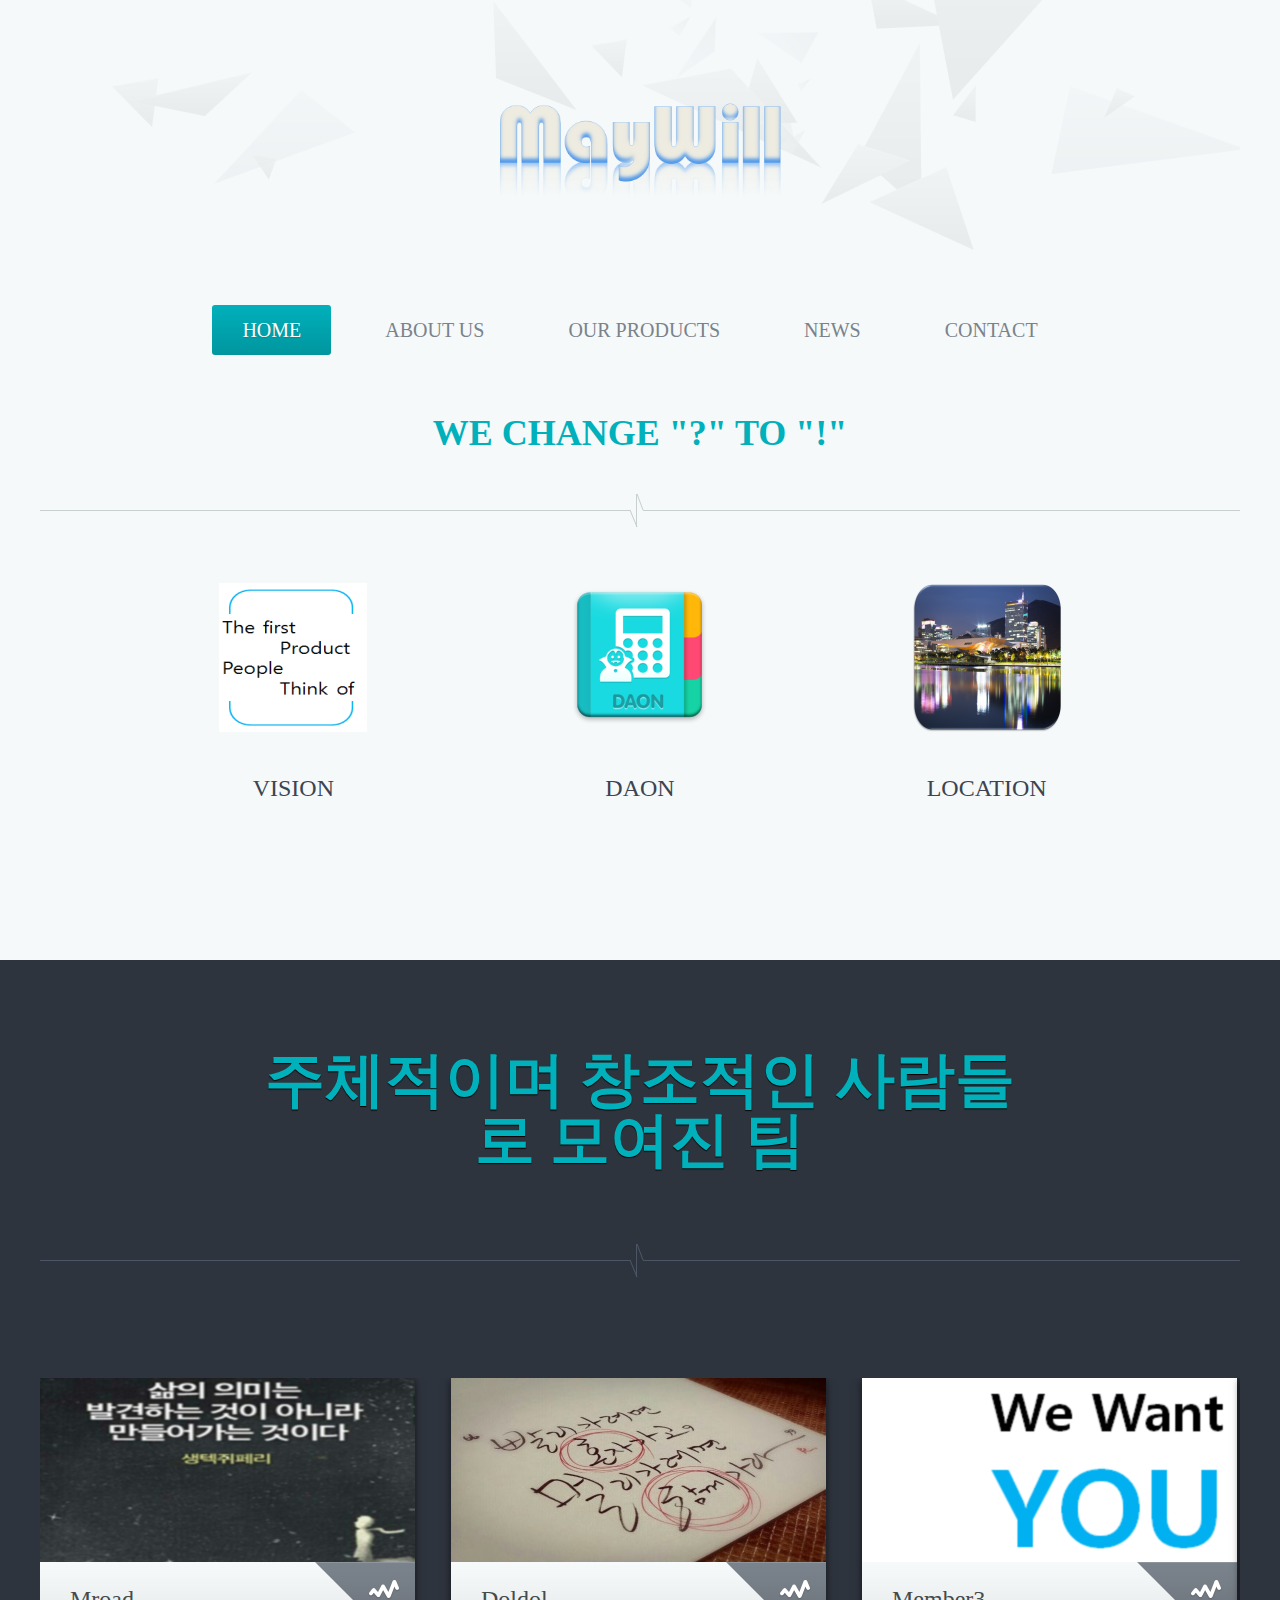
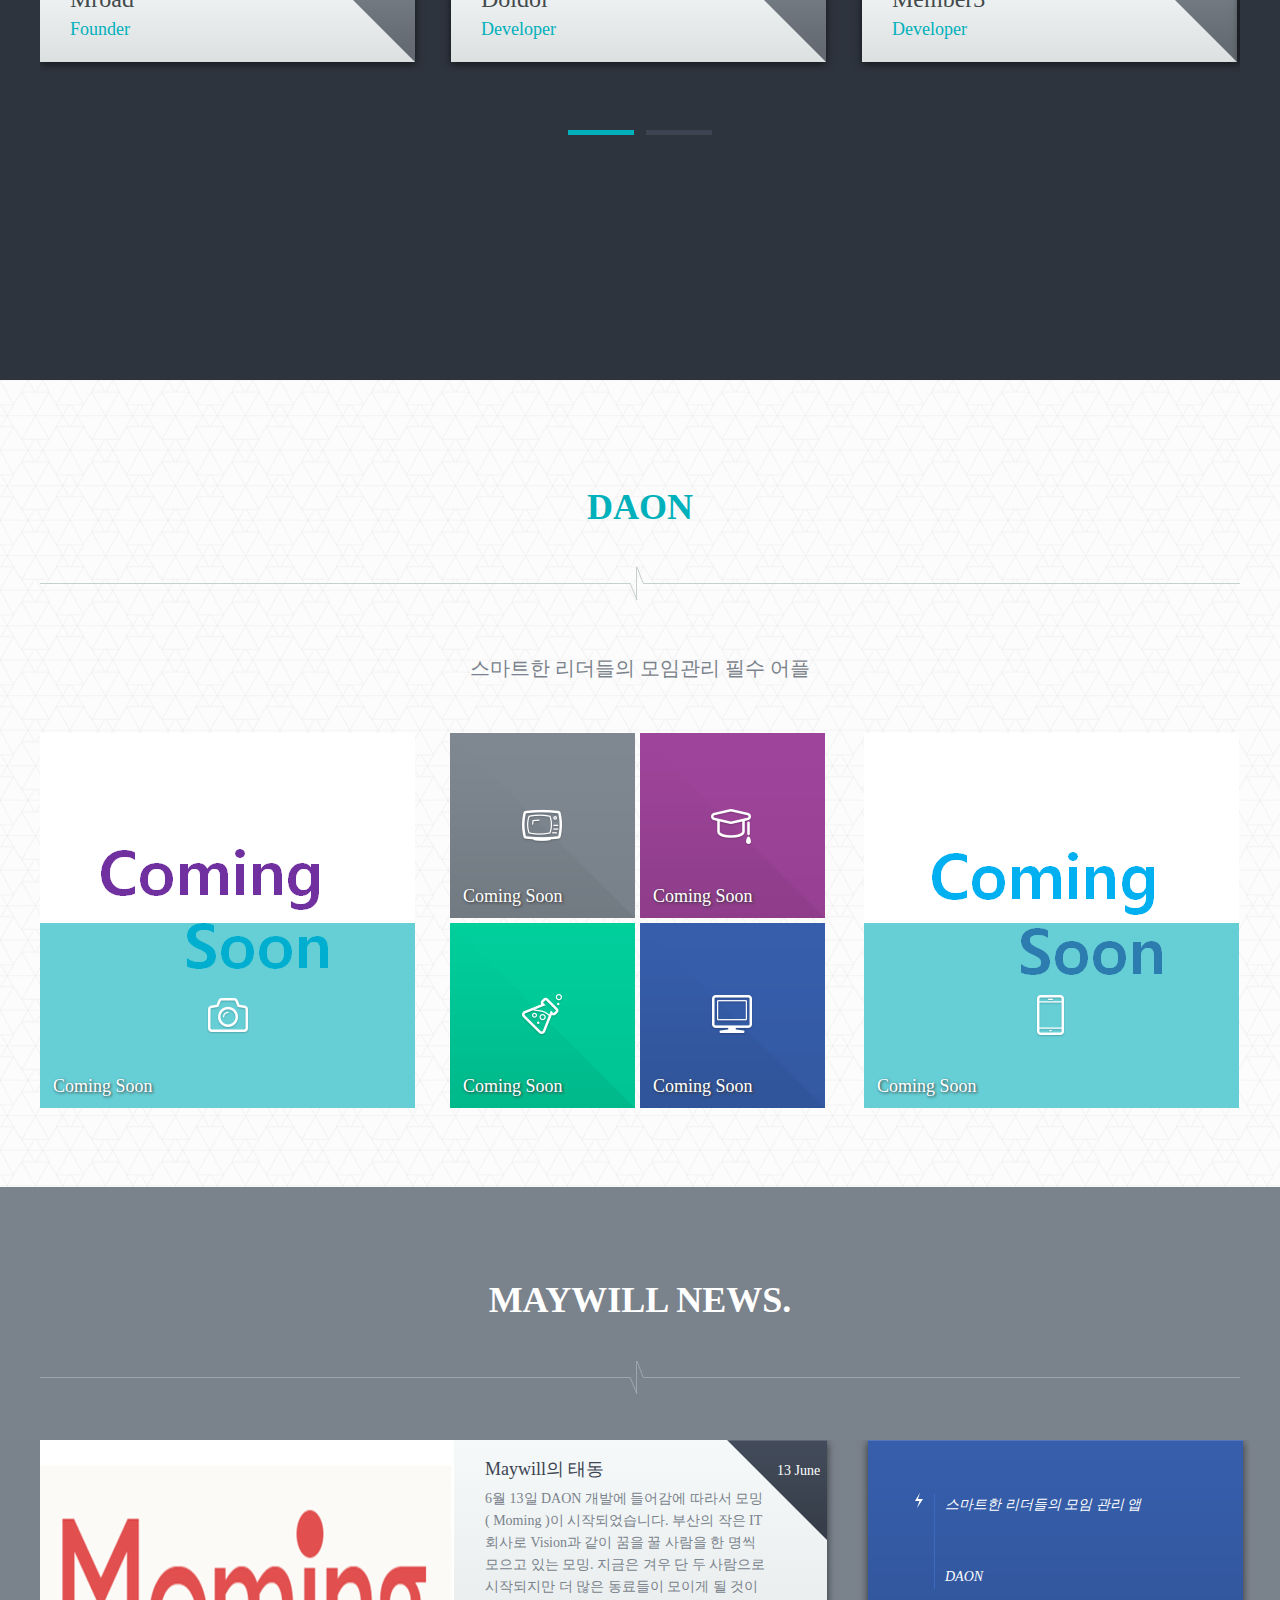
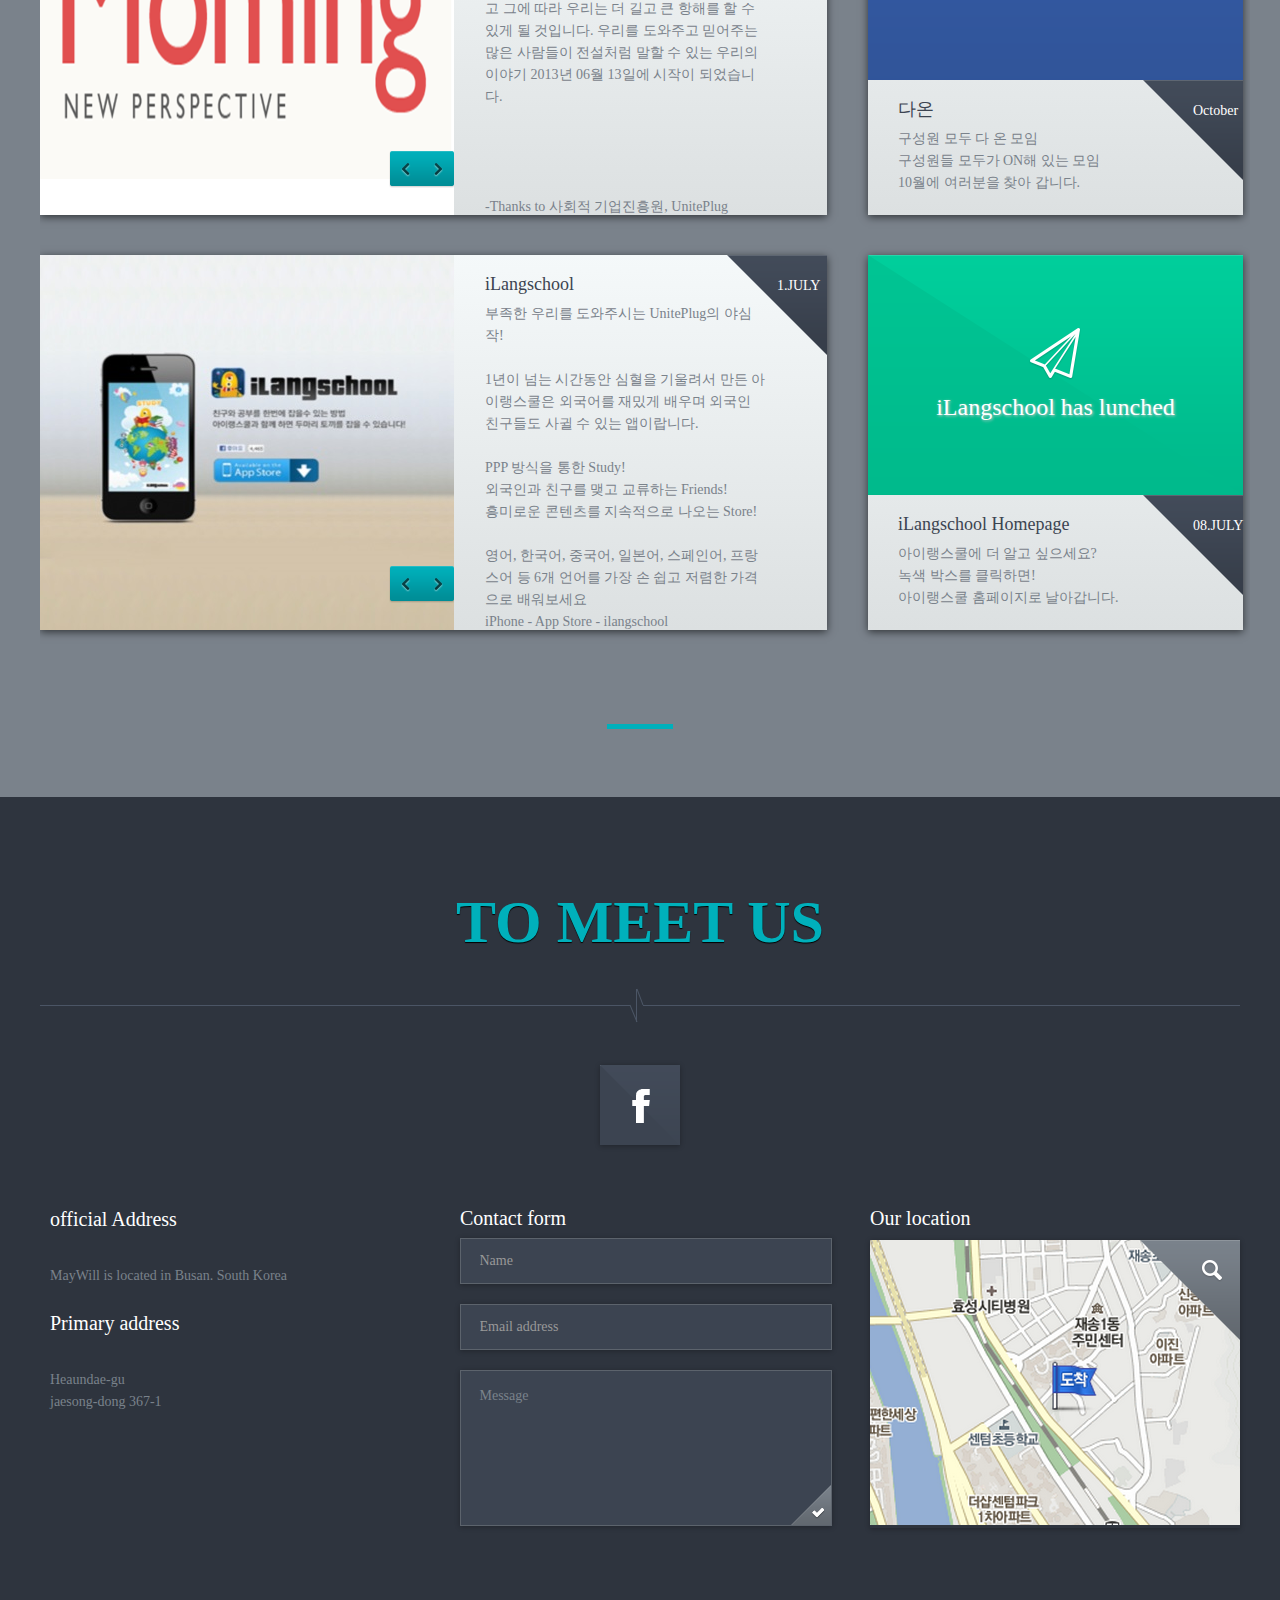
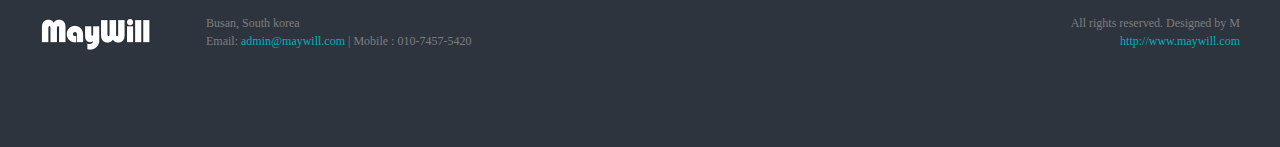
==== WebContent/index.html @ 37bc0345 "update" ====
<!DOCTYPE html>
<!--[if IE 7]>
<html class="ie ie7" lang="EUC-KR">
<![endif]-->
<!--[if IE 8]>
<html class="ie ie8" lang="EUC-KR">
<![endif]-->
<!--[if !(IE 7) | !(IE 8)  ]><!-->
<html lang="EUC-KR">
<!--<![endif]-->
<head>
<META http-equiv="Content-Type" content="text/html; charset=EUC-KR">
<script src="http://www.google.com/jsapi"></script>
<script>
	google.load("webfont", "1");
	google.setOnLoadCallback(function() {
		WebFont.load({
			custom : {
				families : [ "NanumGothic" ],
				urls : [ "http://fontface.kr/NanumGothic/css" ]
			}
		});
	});
</script>
<META http-equiv="Content-Type" content="text/html; charset=UTF-8">
<meta name="viewport" content="width=device-width" />
<title>MayWill</title>
<!--[if lt IE 9]>
<script src="js/html5.js" type="text/javascript"></script>
<![endif]-->
<link
	href='http://fonts.googleapis.com/css?family=Titillium+Web:400,700&amp;subset=latin,latin-ext'
	rel='stylesheet' type='text/css'>
<link
	href='http://fonts.googleapis.com/css?family=Open+Sans:400,700&amp;subset=latin,latin-ext'
	rel='stylesheet' type='text/css'>
<link rel="stylesheet" type="text/css" href="css/bootstrap.min.css">
<link rel="stylesheet" type="text/css"
	href="css/bootstrap.responsive.min.css">
<link rel="stylesheet" type="text/css" href="js/jquery.fancybox.css">
<link rel="stylesheet" type="text/css" href="css/style.css">
<script src="js/jquery-1.9.1.min.js"></script>
<script src="js/jquery.fancybox.pack.js"></script>
<script src="js/jquery.validate.min.js"></script>
<script src="js/bootstrap.min.js"></script>
<script src="js/jquery.masonry.min.js"></script>
<script src="js/main.js"></script>
<script type="text/javascript">
	less = {
		env : "development", // or "production"
		async : true
	// load imports async
	};
</script>

<script>
	(function(i, s, o, g, r, a, m) {
		i['GoogleAnalyticsObject'] = r;
		i[r] = i[r] || function() {
			(i[r].q = i[r].q || []).push(arguments)
		}, i[r].l = 1 * new Date();
		a = s.createElement(o), m = s.getElementsByTagName(o)[0];
		a.async = 1;
		a.src = g;
		m.parentNode.insertBefore(a, m)
	})(window, document, 'script', '//www.google-analytics.com/analytics.js',
			'ga');

	ga('create', 'UA-43947379-1', 'maywill.com');
	ga('send', 'pageview');
</script>

</head>

<body>
	<div id="page" class="container-fluid">
		<header id="about" class="site-header" role="banner"
			style="height: 960px;">
			<div class="logo">
				<a href="#" title="maywill" rel="home"><img width="380"
					height="142" src="css/images/maywill/logo1.png"
					class="attachment-logo" alt="logo.png" /></a>
			</div>
			<div id="site-navigation" role="navigation">
				<ul class="nav-menu">
					<li><a href="#about">Home</a></li>
					<li><a href="#team">About Us</a></li>
					<li><a href="#references">Our Products</a></li>
					<li><a href="#blog">News</a></li>
					<li><a href="#contact">Contact</a></li>
				</ul>
			</div>
			<!-- #site-navigation -->
			<div class="dropdown-menu-wrapper">
				<select class="dropdown-menu-mobile">
				</select>
			</div>
			<h1>We change "?" to "!"</h1>
			<div class="separator"></div>
			<div class="row-fluid">
				<div class="span4">
					<div class="solutions-icon"></div>
					<h2>Vision</h2>
				</div>
				<div class="span4">
					<div class="competitiveness-icon"></div>
					<h2>DAON</h2>
				</div>
				<div class="span4">
					<div class="confidence-icon"></div>
					<h2>location</h2>
				</div>
			</div>
		</header>
		<!-- #masthead -->
		<div id="main">
			<p>
			<div class="team-wrapper" id="team" style="height: 960px;">
				<div class="team">
					<h2>��ü���̸� â������ ������ ���� ��</h2>
					<div class="separator-gray"></div>
					<p></p>
					<div class="slider-wrapper">
						<div class="posts-container">
							<a class="member" href="#lightbox">
								<div class="hover-icon"></div> <img width="375" height="185"
								src="css/images/maywill/gilpic.png"
								class="attachment-member wp-post-image" alt="male3.jpg" />
								<div class="member-meta">
									<h2>Mroad</h2>
									<span class="job">Founder</span><span class="corner"></span>
								</div>
							</a> <a class="member" href="#lightbox">
								<div class="hover-icon"></div> <img width="375" height="185"
								src="css/images/maywill/hakpic.jpg"
								class="attachment-member wp-post-image" alt="female1.jpg" />
								<div class="member-meta">
									<h2>Doldol</h2>
									<span class="job">Developer</span><span class="corner"></span>
								</div>
							</a> <a class="member last" href="#lightbox">
								<div class="hover-icon"></div> <img width="375" height="185"
								src="css/images/maywill/profile.png"
								class="attachment-member wp-post-image" alt="male2.jpg" />
								<div class="member-meta">
									<h2>Member3</h2>
									<span class="job">Developer</span><span class="corner"></span>
								</div>
							</a> <a class="member " href="#lightbox">
								<div class="hover-icon"></div> <img width="375" height="185"
								src="css/images/maywill/profile.png"
								class="attachment-member wp-post-image" alt="male1.jpg" />
								<div class="member-meta">
									<h2>Member 4</h2>
									<span class="job">Designer</span><span class="corner"></span>
								</div>
							</a> <a class="member " href="#lightbox">
								<div class="hover-icon"></div> <img width="375" height="185"
								src="css/images/maywill/profile.png"
								class="attachment-member wp-post-image" alt="female2.jpg" />
								<div class="member-meta">
									<h2>Member 5</h2>
									<span class="job">Creater</span><span class="corner"></span>
								</div>
							</a> <a class="member last" href="#lightbox">
								<div class="hover-icon"></div> <img width="375" height="185"
								src="css/images/maywill/profile.png"
								class="attachment-member wp-post-image" alt="male4.jpg" />
								<div class="member-meta">
									<h2>Member 4</h2>
									<span class="job">Adviser</span><span class="corner"></span>
								</div>
							</a>
						</div>
					</div>
					<a href="javascript:void(0)" class="load-more">Load more</a>
					<div class="slider-navigation"></div>
				</div>
			</div>
			<div class="references-wrapper" id="references">
				<div class="references">
					<h2>DAON</h2>
					<div class="separator-pattern"></div>
					<p>����Ʈ�� �������� ���Ӱ��� �ʼ� ����</p>
					<div class="categories">
						<div class="category-container category-1" data-id="8"
							data-slug="photography">
							<img width="375" height="375" src="css/images/maywill/coming.png"
								class="attachment-story" alt="photography.jpg" />
							<div class="category-meta">
								<span class="name">Coming Soon</span><span class="category-icon"><img
									width="50" height="50"
									src="css/images/content/photography-icon.png"
									class="attachment-icon" alt="photography-icon.png" /></span>
							</div>
						</div>
						<div class="group">
							<div class="category-container category-2" data-id="7"
								data-slug="motion-graphics">
								<div class="category-meta">
									<span class="name">Coming Soon</span><span
										class="category-icon"><img width="50" height="50"
										src="css/images/content/motion-graphics-icon.png"
										class="attachment-icon" alt="motion-graphics-icon.png" /></span>
								</div>
							</div>
							<div class="category-container category-3" data-id="6"
								data-slug="consulting">
								<div class="category-meta">
									<span class="name">Coming Soon</span><span
										class="category-icon"><img width="50" height="50"
										src="css/images/content/consulting-icon.png"
										class="attachment-icon" alt="consulting-icon.png" /></span>
								</div>
							</div>
							<div class="category-container category-4" data-id="5"
								data-slug="it-technologies">
								<div class="category-meta">
									<span class="name">Coming Soon</span><span
										class="category-icon"><img width="50" height="50"
										src="css/images/content/technologies-icon.png"
										class="attachment-icon" alt="technologies-icon.png" /></span>
								</div>
							</div>
							<div class="category-container category-5" data-id="4"
								data-slug="webdesign">
								<div class="category-meta">
									<span class="name">Coming Soon</span><span
										class="category-icon"><img width="50" height="50"
										src="css/images/content/webdesign-icon.png"
										class="attachment-icon" alt="webdesign-icon.png" /></span>
								</div>
							</div>
						</div>
						<div class="category-container category-6" data-id="3"
							data-slug="mobile-interface">
							<img width="375" height="375"
								src="css/images/maywill/coming2.png" class="attachment-story"
								alt="mobile-interface.jpg" />
							<div class="category-meta">
								<span class="name">Coming Soon</span><span class="category-icon"><img
									width="50" height="50" src="css/images/content/mobile-icon.png"
									class="attachment-icon" alt="mobile-icon.png" /></span>
							</div>
						</div>
						<div class="cleaner"></div>
					</div>
					<div class="single-category" data-slug="photography">
						<div class="slider-wrapper">
							<div class="posts-container" style="left: 0px;">
								<a class="category-post" data-rel="cat" href="#lightbox"
									data-slug="detail view"> <img width="375" height="375"
									src="css/images/maywill/coming.png"
									class="attachment-story wp-post-image" alt="ref4.jpg">
									<div class="category-meta">
										<span class="name">data</span> <span class="category-icon"><img
											width="50" height="50"
											src="css/images/content/photography-icon.png"
											class="attachment-icon" alt="photography-icon.png"></span>
									</div>
								</a> <a class="category-post" data-rel="cat" href="#lightbox"
									data-slug="detail view2"> <img width="375" height="375"
									src="css/images/maywill/coming2.png"
									class="attachment-story wp-post-image" alt="ref3.jpg">
									<div class="category-meta">
										<span class="name">data2</span> <span class="category-icon"><img
											width="50" height="50"
											src="css/images/content/photography-icon.png"
											class="attachment-icon" alt="photography-icon.png"></span>
									</div>
								</a> <a class="category-post last" data-rel="cat" href="#lightbox"
									data-slug="detail view3"> <img width="375" height="375"
									src="css/images/maywill/coming.png"
									class="attachment-story wp-post-image" alt="ref2.png">
									<div class="category-meta">
										<span class="name">data3</span> <span class="category-icon"><img
											width="50" height="50"
											src="css/images/content/photography-icon.png"
											class="attachment-icon" alt="photography-icon.png"></span>
									</div>
								</a> <a class="category-post" data-rel="cat" href="#lightbox"
									data-slug="detail view4"> <img width="375" height="375"
									src="css/images/maywill/coming2.png"
									class="attachment-story wp-post-image" alt="ref1.jpg">
									<div class="category-meta">
										<span class="name">data4</span> <span class="category-icon"><img
											width="50" height="50"
											src="css/images/content/photography-icon.png"
											class="attachment-icon" alt="photography-icon.png"></span>
									</div>
								</a>
							</div>
						</div>
						<div class="cleaner"></div>
					</div>
					<a href="javascript:void(0)" class="load-more">Load more</a>
					<div class="slider-navigation"></div>
				</div>
			</div>
			<div class="blog-wrapper" id="blog">
				<div class="blog">
					<h2>maywill NEWS.</h2>
					<div class="separator-blog"></div>
					<div class="blog-posts-wrapper">
						<div class="blog-posts-container">
							<div class="blog-post gallery" data-slug="gallery">
								<div class="gallery-wrapper">
									<div class="gallery-navigation">
										<a href="javascript:void(0);" class="arrow left"></a><a
											href="javascript:void(0);" class="arrow right"></a>
									</div>
									<div class="gallery-content">
										<div class="image"
											style="background: url(css/images/maywill/moming.png) 0 0 no-repeat"></div>
										<div class="image"
											style="background: url(css/images/maywill/ksepa.png) 0 0 no-repeat"></div>
										<!--    <div class="image" style="background: url(css/images/content/gallery3-415x375.jpg) 0 0 no-repeat"></div>
                                        <div class="image" style="background: url(css/images/content/gallery4-415x375.jpg) 0 0 no-repeat"></div>
                                        <div class="image" style="background: url(css/images/content/gallery3-415x375.jpg) 0 0 no-repeat"></div>
                                        <div class="image" style="background: url(css/images/content/gallery4-415x375.jpg) 0 0 no-repeat"></div>
                                        <div class="image" style="background: url(css/images/content/gallery5-415x375.jpg) 0 0 no-repeat"></div>
                                        <div class="image" style="background: url(css/images/content/gallery6-415x375.jpg) 0 0 no-repeat"></div> -->
									</div>
								</div>
								<div class="blog-post-content">
									<h2>
										<a href="#lightbox" class="blog-post-link" data-rel="blog"
											data-slug="gallery">Maywill�� �µ�</a>
									</h2>
									<p>
										6�� 13�� DAON ���߿� ���� ���� ���( Moming )�� ���۵Ǿ����ϴ�. �λ��� ���� ITȸ���
										Vision�� ���� ���� �� ����� �� ���� ������ �ִ� ���. ������ �ܿ� �� �� ������� ���۵����� �� ����
										������� ���̰� �� ���̰� �׿� ���� �츮�� �� ��� ū ���ظ� �� �� �ְ� �� ���Դϴ�. �츮�� �����ְ�
										�Ͼ��ִ� ���� ������� ����ó�� ���� �� �ִ� �츮�� �̾߱� 2013�� 06�� 13�Ͽ� ������ �Ǿ����ϴ�. <br>
										<br>
										<br>
										<br>
										<br>-Thanks to ��ȸ�� ��������, UnitePlug
									</p>
									<div class="date">13 June</div>
								</div>
							</div>
							<div class="blog-post quote" data-slug="seattle-central-library">
								<div class="quote">
									<span>����Ʈ�� �������� ���� ���� �� <br>
									<br>
									<br>DAON

									</span>
								</div>
								<div class="blog-post-content">
									<h2>
										<a href="#lightbox" class=" blog-post-link" data-rel="blog"
											data-slug="seattle-central-library">�ٿ�</a>
									</h2>
									<p>
										������ ��� �� �� ���� <br> �������� ��ΰ� ON�� �ִ� ���� <br> 10���� ��������
										ã�� ���ϴ�.
									</p>
									<div class="date">October</div>
								</div>
							</div>
							<div class="blog-post gallery" data-slug="akiko">
								<div class="gallery-wrapper">
									<div class="gallery-navigation">
										<a href="javascript:void(0);" class="arrow left"></a><a
											href="javascript:void(0);" class="arrow right"></a>
									</div>
									<div class="gallery-content">
										<div class="image"
											style="background: url(css/images/maywill/ilang1.jpg) 0 0 no-repeat"></div>
										<div class="image"
											style="background: url(css/images/maywill/ilang2.jpg) 0 0 no-repeat"></div>
										<!--   <div class="image" style="background: url(css/images/content/gallery3-415x375.jpg) 0 0 no-repeat"></div>
                                        <div class="image" style="background: url(css/images/content/gallery4-415x375.jpg) 0 0 no-repeat"></div> -->
									</div>
								</div>
								<div class="blog-post-content">
									<h2>
										<a href="#lightbox1" class=" blog-post-link" data-rel="blog"
											data-slug="akiko">iLangschool</a>
									</h2>
									<p>
										������ �츮�� �����ֽô� UnitePlug�� �߽���!<br>
										<br> 1���� �Ѵ� �ð����� ������ ������ ���� ���̷������� �ܱ�� ��հ� ���� �ܱ��� ģ���鵵
										��� �� �ִ� ���̶��ϴ�. <br>
										<br> PPP ����� ���� Study!<br> �ܱ��ΰ� ģ���� �ΰ� �����ϴ� Friends!
										<br> ��̷ο� �������� ���������� ������ Store! <br>
										<br> ����, �ѱ���, �߱���, �Ϻ���, �����ξ�, �������� �� 6�� �� ���� �� ���� ������
										�������� ���������<br> iPhone - App Store - ilangschool
									</p>
									<div class="date">1.JULY</div>
								</div>
							</div>
							<div class="blog-post link"
								data-slug="absolutely-free-images-bank">
								<a class="link" href="http://ilangschool.com" target="_blank">iLangschool
									has lunched</a>
								<div class="blog-post-content">
									<h2>
										<a href="#lightbox1" class=" blog-post-link" data-rel="blog"
											data-slug="absolutely-free-images-bank">iLangschool
											Homepage</a>
									</h2>
									<p>
										���̷����� �� �˰� ��������? <br> ��� �ڽ��� Ŭ���ϸ�!<br> ���̷����� Ȩ��������
										���ư��ϴ�.
									</p>
									<div class="date">08.JULY</div>
								</div>
							</div>
							<!--          <div class="blog-post audio" data-slug="pseudart-delirium">
                                <div class="blog-post-content">
                                    <h2><a href="#lightbox" class=" blog-post-link"  data-rel="blog" data-slug="pseudart-delirium">test test</a></h2>
                                    <p>BLOG+NEWS BLOG+NEWS BLOG+NEWS BLOG+NEWS BLOG+NEWS BLOG+NEWS BLOG+NEWS BLOG+NEWS BLOG+NEWS BLOG+NEWS BLOG+NEWS BLOG+NEWS BLOG+NEWS BLOG+NEWS BLOG+NEWS BLOG+NEWS BLOG+NEWS BLOG+NEWS BLOG+NEWS BLOG+NEWS BLOG+NEWS BLOG+NEWS BLOG+NEWS BLOG+NEWS BLOG+NEWS BLOG+NEWS BLOG+NEWS BLOG+NEWS BLOG+NEWS BLOG+NEWS [...]</p>
                                    <div class="date">11.Mar</div>
                                    <div class="soundcloud">
                                        <iframe src="https://w.soundcloud.com/player/?url=http%3A%2F%2Fapi.soundcloud.com%2Ftracks%2F8481339&amp;color=53adb3&amp;auto_play=false&amp;show_artwork=false"></iframe>
                                    </div>
                                </div>
                            </div>
                            <div class="blog-post video" data-slug="the-real-thing">
                                <div class="video">
                                    <iframe src="http://player.vimeo.com/video/54510052?title=0&amp;byline=0&amp;portrait=0&amp;color=ffffff" ></iframe>
                                </div>
                                <div class="blog-post-content">
                                    <h2><a href="#lightbox" class=" blog-post-link" data-rel="blog" data-slug="the-real-thing">The real thing</a></h2>
                                    <p>BLOG+NEWS BLOG+NEWS BLOG+NEWS BLOG+NEWS BLOG+NEWS BLOG+NEWS BLOG+NEWS BLOG+NEWS </p>
                                    <div class="date">11.JULY</div>
                                </div>
                            </div>
                            <div class="blog-post standard" data-slug="lorem-ipsum">
                                <div class="thumb"><img width="375" height="240" src="css/images/content/(16)-375x240.jpg" class="attachment-blog-thumb wp-post-image" alt="(16).jpg" /></div>
                                <div class="blog-post-content">
                                    <h2><a href="#lightbox" class=" blog-post-link" data-rel="blog" data-slug="lorem-ipsum">Lorem ipsum</a></h2>
                                    <p>BLOG+NEWS BLOG+NEWS BLOG+NEWS BLOG+NEWS BLOG+NEWS BLOG+NEWS BLOG+NEWS BLOG+NEWS </p>
                                    <div class="date">11.JULY</div>
                                </div>
                            </div>
                            <div class="blog-post standard" data-slug="ai-media-intelligent-path">
                                <div class="thumb"><img width="375" height="240" src="css/images/content/(12)-375x240.jpg" class="attachment-blog-thumb wp-post-image" alt="(12).jpg" /></div>
                                <div class="blog-post-content">
                                    <h2><a href="#lightbox" class=" blog-post-link" data-rel="blog"  data-slug="ai-media-intelligent-path">AI Media ??Intelligent Path</a></h2>
                                    <p>Lorem ipsum dolor sit amet, consectetur adipiscing elit. Quisque sit amet libero ipsum, ac congue est. Quisque consequat</p>
                                    <div class="date">11.Mar</div>
                                </div>
                            </div>
							-->
							<div class="cleaner"></div>
						</div>
					</div>
					<a href="javascript:void(0)" class="load-more">Load more</a>
					<div class="slider-navigation"></div>
				</div>
			</div>

		</div>
		<!-- #main -->
		<div class="footer-wrapper" id="contact">
			<footer id="colophon" role="contentinfo">
				<h2>to meet us</h2>
				<div class="separator-footer"></div>
				<div class="social-icons">
					<a href="http://facebook.com/mwcompany" target="_blank"
						class="facebook"><span></span></a>
					<!--<a href="http://twitter.com/ilangschool" target="_blank" class="twitter"><span></span></a>
					<a href="http://plus.google.com/address" target="_blank" class="google"><span></span></a> 
					<a href="http://www.vimeo.com/address#" target="_blank" class="vimeo"><span></span></a> -->
				</div>
				<div class="row">
					<div class="footer-text span4">
						<h3>official Address</h3>
						MayWill is located in Busan. South Korea
						<h3>Primary address</h3>
						Heaundae-gu<br /> jaesong-dong 367-1<br /> <br />

					</div>
					<div class="contact-form span4">
						<h3>Contact form</h3>
						<form action="#########" class="contact-validate" method="post">
							<input type="text" class="required" name="contact_name"
								placeholder="Name" /> <input type="text" class="required email"
								name="contact_mail" placeholder="Email address" />
							<textarea name="contact_message" class="required">Message</textarea>
							<input type="submit" value="" />
						</form>
					</div>
					<div class="map-wrapper span4">
						<h3>Our location</h3>
						<div class="map">
							<iframe src="css/images/maywill/map.png"></iframe>
							<div class="map-icon"></div>
						</div>
					</div>
				</div>
				<div class="left">
					<img width="146" height="56"
						src="css/images/maywill/logo1_small.png"
						class="attachment-logo-footer" alt="logo-small.png" />
					<div class="info">
						Busan, South korea<br /> Email: <a href="mailto:"
							moonsaegil@maywill.com>admin@maywill.com</a> | Mobile :
						010-7457-5420
					</div>
				</div>
				<div class="site-info">
					All rights reserved. Designed by M</a><br /> <a
						href="http://www.maywill.com">http://www.maywill.com</a>
				</div>
				<!-- .site-info -->
				<div class="cleaner"></div>
			</footer>
			<!-- #colophon -->
		</div>
		<div class="single-content" id="lightbox">
			<div class="lightbox">
				<div class="thumb">
					<img width="880" height="600" src="css/images/maywill/content.png"
						class="attachment-lightbox" alt="(16).jpg">
				</div>
				<div class="thumb mobile">
					<img width="280" height="330"
						src="css/images/content/(16)-280x330.html"
						class="attachment-mobile-lightbox" alt="(16).jpg">
				</div>
				<div class="content-wrapper">
					<div class="content">
						<h2>MayWill</h2>
						<p>
							���񿡰� �ñ��� ��, �ٶ�� ��, �����ϰ� ���� �� �� �����̵� �˷��ּ��� <br> ����� �����а� ��ȭ��
							���� ���� �ο��� ����� �ͽ��ϴ�.
						</p>
					</div>
					<a
						href="mailto:########.com?subject=Lorem%20ipsum&amp;body=Check%20this%20out%20http://######.com"
						class="mail-icon mobile"></a>
					<div class="social">
						<a
							href="mailto:moonsaegil@maywill.com?subject=Lorem%20ipsum&amp;body=Check%20this%20out%http://######.com"
							target="_blank" class="mail-icon"></a>
						<ul class="social-icons">
							<li class="facebook"><a class="social-icon facebook"
								href="http://www.facebook.com/mwcompany"></a></li>
							<!--  <li class="twitter"> <a class="social-icon twitter" href="http://twitter.com/maywill" target="_blank"></a> </li>
                            <li class="google"> <a class="social-icon google" href="https://plus.google.com/share?url=http://######.com&amp;title=Lorem%20ipsum&amp;annotation=" target="_blank"></a> </li> -->
						</ul>
					</div>
					<div class="cleaner"></div>
				</div>
			</div>
			<div class="single-content" id="lightbox1">
				<div class="lightbox">
					<div class="thumb">
						<img width="880" height="600" src="css/images/maywill/ilang3.png"
							class="attachment-lightbox" alt="(16).jpg">
					</div>
					<div class="thumb mobile">
						<img width="280" height="330"
							src="css/images/content/(16)-280x330.html"
							class="attachment-mobile-lightbox" alt="(16).jpg">
					</div>
					<div class="content-wrapper">
						<div class="content">
							<h2>iLangschool</h2>
							<p>���̷� ������ ���ؼ� �� ū ����, �� ���� ģ������ �������� �����ðھ��?</p>
						</div>
						<a
							href="mailto:########.com?subject=Lorem%20ipsum&amp;body=Check%20this%20out%20http://######.com"
							class="mail-icon mobile"></a>
						<div class="social">
							<a
								href="mailto:info@example.com?subject=Lorem%20ipsum&amp;body=Check%20this%20out%http://######.com"
								target="_blank" class="mail-icon"></a>
							<ul class="social-icons">
								<li class="facebook"><a class="social-icon facebook"
									href="http://www.facebook.com/ilangschool"></a></li>
								<li class="twitter"><a class="social-icon twitter"
									href="http://twitter.com/ilangschool" target="_blank"></a></li>
								<!--  <li class="google"> <a class="social-icon google" href="https://plus.google.com/share?url=http://######.com&amp;title=Lorem%20ipsum&amp;annotation=" target="_blank"></a> </li> -->
							</ul>
						</div>
						<div class="cleaner"></div>
					</div>
				</div>
			</div>
		</div>
		<!-- #page -->
</body>
</html>
---- WebContent/css/style.css ----
/* HTML5 display-role reset for older browsers */
.box_shadow {
  -webkit-box-shadow: 0px 2px 8px 0px rgba(0, 0, 0, 0.6);
  box-shadow: 0px 2px 8px 0px rgba(0, 0, 0, 0.6);
}
::-webkit-input-placeholder {
  /* WebKit browsers */

  color: #7a828b;
}
:-moz-placeholder {
  /* Mozilla Firefox 4 to 18 */

  color: #7a828b;
}
::-moz-placeholder {
  /* Mozilla Firefox 19+ */

  color: #7a828b;
}
:-ms-input-placeholder {
  /* Internet Explorer 10+ */

  color: #7a828b;
}
html,
body,
div,
span,
applet,
object,
iframe,
h1,
h2,
h3,
h4,
h5,
h6,
p,
blockquote,
pre,
a,
abbr,
acronym,
address,
big,
cite,
code,
del,
dfn,
em,
img,
ins,
kbd,
q,
s,
samp,
small,
strike,
strong,
sub,
sup,
tt,
var,
b,
u,
i,
center,
dl,
dt,
dd,
ol,
ul,
li,
fieldset,
form,
label,
legend,
table,
caption,
tbody,
tfoot,
thead,
tr,
th,
td,
article,
aside,
canvas,
details,
embed,
figure,
figcaption,
footer,
header,
hgroup,
menu,
nav,
output,
ruby,
section,
summary,
time,
mark,
audio,
video {
  margin: 0;
  padding: 0;
  border: 0;
  font-size: 100%;
  font: inherit;
  vertical-align: baseline;
}
/* HTML5 display-role reset for older browsers */
article,
aside,
details,
figcaption,
figure,
footer,
header,
hgroup,
menu,
nav,
section {
  display: block;
}
body {
  line-height: 1;
}
ol,
ul {
  list-style: none;
}
blockquote,
q {
  quotes: none;
}
blockquote:before,
blockquote:after,
q:before,
q:after {
  content: '';
  content: none;
}
table {
  border-collapse: collapse;
  border-spacing: 0;
}
body {
  font-family:'NanumGothic';
  background: #f5f9fa;
}
a {
  color: #00b0bb;
  text-decoration: none;
}
a:hover {
  text-decoration: underline;
  color: #00b0bb;
}
.cleaner {
  clear: both;
}
img {
  max-width: none;
}
.separator {
  width: 100%;
  height: 38px;
  background: url(images/separator.png) center top no-repeat;
}
.separator-gray {
  width: 100%;
  height: 38px;
  background: url(images/separator-gray.png) center top no-repeat;
}
.separator-pattern {
  width: 100%;
  height: 38px;
  background: url(images/separator-pattern.png) center top no-repeat;
}
.separator-blog {
  width: 100%;
  height: 38px;
  background: url(images/separator-blog.png) center top no-repeat;
}
.separator-footer {
  width: 100%;
  height: 38px;
  background: url(images/separator-footer.png) center top no-repeat;
}
.container-fluid {
  padding: 0;
}
.solutions-icon,
.competitiveness-icon,
.confidence-icon {
  display: inline-block;
  width: 150px;
  height: 150px;
}
.solutions-icon {
  background: url(images/vision.png) center top no-repeat;
}
.competitiveness-icon {
  background: url(images/ic_launcher.png) center top no-repeat;
}
.confidence-icon {
  background: url(images/busan_centum.png) center top no-repeat;
}
#lightbox {
  display: none;
}
#page {
  width: 100%;
  margin: 0 auto;
}
#page .dropdown-menu-mobile {
  display: none;
}
#page #site-navigation.fixed {
  width: 100%;
  text-align: center;
  position: fixed;
  top: 0;
  left: 0;
  background: #3c4451;
  padding: 5px 0;
  z-index: 99999;
}
#page #site-navigation.fixed li {
  display: inline-block;
  list-style-type: none;
  font-weight: 400;
}
#page #site-navigation.fixed li a {
  display: block;
  text-decoration: none;
  text-transform: uppercase;
  color: #7a828b;
  padding: 15px 30px;
  font-size: 20px;
  line-height: 20px;
  margin: 0 10px;
  -webkit-border-radius: 3px;
  border-radius: 3px;
}
#page #site-navigation.fixed li a:hover {
  color: #fff;
  /* #00b0bb, #00969f */

  background: #00b0bb;
  background: -moz-linear-gradient(top, #00b0bb 0%, #00969f 100%);
  background: -webkit-gradient(linear, left top, left bottom, color-stop(0%, #00b0bb), color-stop(100%, #00969f));
  background: -webkit-linear-gradient(top, #00b0bb 0%, #00969f 100%);
  background: -o-linear-gradient(top, #00b0bb 0%, #00969f 100%);
  background: -ms-linear-gradient(top, #00b0bb 0%, #00969f 100%);
  background: linear-gradient(to bottom, #00b0bb 0%, #00969f 100%);
  filter: progid:dximagetransform.microsoft.gradient(startColorstr='@top', endColorstr='@bottom', GradientType=0);
  text-shadow: 0px 1px 1px #008b94;
  filter: dropshadow(color=#008b94, offx=0, offy=1);
}
#page #site-navigation.fixed li.current-menu-item a {
  color: #fff;
  /* #00b0bb, #00969f */

  background: #00b0bb;
  background: -moz-linear-gradient(top, #00b0bb 0%, #00969f 100%);
  background: -webkit-gradient(linear, left top, left bottom, color-stop(0%, #00b0bb), color-stop(100%, #00969f));
  background: -webkit-linear-gradient(top, #00b0bb 0%, #00969f 100%);
  background: -o-linear-gradient(top, #00b0bb 0%, #00969f 100%);
  background: -ms-linear-gradient(top, #00b0bb 0%, #00969f 100%);
  background: linear-gradient(to bottom, #00b0bb 0%, #00969f 100%);
  filter: progid:dximagetransform.microsoft.gradient(startColorstr='@top', endColorstr='@bottom', GradientType=0);
  text-shadow: 0px 1px 1px #008b94;
  filter: dropshadow(color=#008b94, offx=0, offy=1);
}
#page header {
  background: url(images/header-bg.png) center top no-repeat;
  margin: 0 auto;
  text-align: center;
}
#page header .logo {
  display: inline-block;
  margin-top: 65px;
  margin-bottom: 65px;
}
#page header .nav-menu {
  text-align: center;
}
#page header .nav-menu li {
  display: inline-block;
  list-style-type: none;
  font-weight: 400;
}
#page header .nav-menu li a {
  display: block;
  text-decoration: none;
  text-transform: uppercase;
  color: #7a828b;
  padding: 15px 30px;
  font-size: 20px;
  line-height: 20px;
  margin: 0 10px;
  -webkit-border-radius: 3px;
  border-radius: 3px;
}
#page header .nav-menu li a:hover {
  color: #fff;
  /* #00b0bb, #00969f */

  background: #00b0bb;
  background: -moz-linear-gradient(top, #00b0bb 0%, #00969f 100%);
  background: -webkit-gradient(linear, left top, left bottom, color-stop(0%, #00b0bb), color-stop(100%, #00969f));
  background: -webkit-linear-gradient(top, #00b0bb 0%, #00969f 100%);
  background: -o-linear-gradient(top, #00b0bb 0%, #00969f 100%);
  background: -ms-linear-gradient(top, #00b0bb 0%, #00969f 100%);
  background: linear-gradient(to bottom, #00b0bb 0%, #00969f 100%);
  filter: progid:dximagetransform.microsoft.gradient(startColorstr='@top', endColorstr='@bottom', GradientType=0);
  text-shadow: 0px 1px 1px #008b94;
  filter: dropshadow(color=#008b94, offx=0, offy=1);
}
#page header .nav-menu li.current-menu-item a {
  color: #fff;
  /* #00b0bb, #00969f */

  background: #00b0bb;
  background: -moz-linear-gradient(top, #00b0bb 0%, #00969f 100%);
  background: -webkit-gradient(linear, left top, left bottom, color-stop(0%, #00b0bb), color-stop(100%, #00969f));
  background: -webkit-linear-gradient(top, #00b0bb 0%, #00969f 100%);
  background: -o-linear-gradient(top, #00b0bb 0%, #00969f 100%);
  background: -ms-linear-gradient(top, #00b0bb 0%, #00969f 100%);
  background: linear-gradient(to bottom, #00b0bb 0%, #00969f 100%);
  filter: progid:dximagetransform.microsoft.gradient(startColorstr='@top', endColorstr='@bottom', GradientType=0);
  text-shadow: 0px 1px 1px #008b94;
  filter: dropshadow(color=#008b94, offx=0, offy=1);
}
#page header h1 {
  display: inline-block;
  color: #00b0bb;
  font-size: 36px;
  text-align: center;
  font-weight: 700;
  text-transform: uppercase;
  width: 1014px;
  margin: 60px 0 41px 0;
}
#page header .row-fluid {
  max-width: 1014px;
  margin: 53px auto 72px auto;
}
#page header .row-fluid h2 {
  font-size: 24px;
  color: #3c4451;
  text-transform: uppercase;
  margin-top: 40px;
}
#page .team-wrapper {
  background: #2e343e;
  padding-bottom: 60px;
}
#page .team-wrapper h2 {
  margin: 0px auto;
  padding: 90px 0 71px 0;
  max-width: 780px;
  font-size: 60px;
  font-weight: 700;
  text-transform: uppercase;
  color: #00b0bb;
  text-align: center;
  text-shadow: 0px 1px 1px #000;
  filter: dropshadow(color=#000000, offx=0, offy=1);
}
#page .team-wrapper p {
  color: #fff;
  font-size: 20px;
  text-align: center;
  max-width: 1004px;
  padding: 40px 0 59px 0;
  margin: 0 auto;
  line-height: 30px;
}
#page .team-wrapper .team {
  margin: 0 auto;
}
#page .team-wrapper .slider-wrapper {
  position: relative;
  overflow: hidden;
  height: 294px;
  margin-bottom: 50px;
}
#page .team-wrapper .slider-wrapper .posts-container {
  position: absolute;
  top: 0px;
  left: 0px;
  width: 99999px;
}
#page .team-wrapper .slider-wrapper .member {
  width: 375px;
  height: 284px;
  position: relative;
  float: left;
  margin-right: 36px;
  -webkit-box-shadow: 0px 2px 8px 0px rgba(0, 0, 0, 0.6);
  box-shadow: 0px 2px 8px 0px rgba(0, 0, 0, 0.6);
  cursor: pointer;
}
#page .team-wrapper .slider-wrapper .member .hover-icon {
  display: none;
  width: 100px;
  height: 102px;
  background: url(images/member-hover-icon.png) 0 0 no-repeat;
  position: absolute;
  left: 138px;
  top: 40px;
}
#page .team-wrapper .slider-wrapper .member:hover .hover-icon {
  display: block;
}
#page .team-wrapper .slider-wrapper .member:hover .member-meta span.corner {
  background: url(images/member-corner-green.png) 0 0 no-repeat;
}
#page .team-wrapper .slider-wrapper .member.last {
  margin-right: 3px;
}
#page .team-wrapper .slider-wrapper .member .member-meta {
  position: absolute;
  bottom: 0;
  left: 0;
  width: 375px;
  height: 100px;
  /* #00b0bb, #00969f */

  background: #f6fafb;
  background: -moz-linear-gradient(top, #f6fafb 0%, #dce0e1 100%);
  background: -webkit-gradient(linear, left top, left bottom, color-stop(0%, #f6fafb), color-stop(100%, #dce0e1));
  background: -webkit-linear-gradient(top, #f6fafb 0%, #dce0e1 100%);
  background: -o-linear-gradient(top, #f6fafb 0%, #dce0e1 100%);
  background: -ms-linear-gradient(top, #f6fafb 0%, #dce0e1 100%);
  background: linear-gradient(to bottom, #f6fafb 0%, #dce0e1 100%);
  filter: progid:dximagetransform.microsoft.gradient(startColorstr='@top', endColorstr='@bottom', GradientType=0);
}
#page .team-wrapper .slider-wrapper .member .member-meta h2 {
  position: absolute;
  top: 25px;
  left: 30px;
  padding: 0;
  font-size: 24px;
  text-transform: none;
  font-weight: 400;
  text-shadow: none;
  filter: none;
  color: #434a4c;
}
#page .team-wrapper .slider-wrapper .member .member-meta span.job {
  font-size: 18px;
  color: #00b0bb;
  position: absolute;
  top: 58px;
  left: 30px;
}
#page .team-wrapper .slider-wrapper .member .member-meta span.corner {
  width: 101px;
  height: 100px;
  position: absolute;
  top: 0;
  right: 0;
  background: url(images/member-corner.png) 0 0 no-repeat;
}
#page .team-wrapper .slider-wrapper .member .member-meta span.corner.green {
  background: url(images/member-corner-green.png) 0 0 no-repeat;
}
#page .team-wrapper .slider-navigation {
  text-align: center;
  width: 100%;
}
#page .team-wrapper .slider-navigation div {
  display: inline-block;
  list-style-type: none;
  margin: 0 6px;
}
#page .team-wrapper .slider-navigation div a {
  display: block;
  width: 66px;
  height: 5px;
  background: #3c4451;
}
#page .team-wrapper .slider-navigation div a:hover {
  background: #00b0bb;
}
#page .team-wrapper .slider-navigation div.active a {
  background: #00b0bb;
}
#page .references-wrapper {
  background: url(images/references-bg.png) 0 0 repeat;
}
#page .references-wrapper .slider-wrapper {
  position: relative;
  overflow: hidden;
  height: 375px;
  margin-bottom: 50px;
}
#page .references-wrapper .slider-wrapper .posts-container {
  position: absolute;
  top: 0px;
  left: 0px;
  width: 99999px;
}
#page .references-wrapper .references {
  margin: 0 auto;
  padding: 69px 0;
}
#page .references-wrapper .references h2 {
  text-align: center;
  font-size: 36px;
  color: #00b0bb;
  font-weight: 700;
  text-transform: uppercase;
  padding: 40px 0;
}
#page .references-wrapper .references p {
  font-size: 20px;
  color: #7a828b;
  width: 963px;
  margin: 0 auto;
  text-align: center;
  padding: 50px 0;
  line-height: 30px;
}
#page .references-wrapper .references .categories  > div,
#page .references-wrapper .references .categories  > .group > div {
  position: relative;
  width: 185px;
  height: 185px;
  float: left;
  cursor: pointer;
}
#page .references-wrapper .references .categories  > div .category-meta,
#page .references-wrapper .references .categories  > .group > div .category-meta {
  position: absolute;
  bottom: 0;
  left: 0;
  width: 185px;
  height: 185px;
  z-index: 5;
}
#page .references-wrapper .references .categories  > div .category-meta .category-icon,
#page .references-wrapper .references .categories  > .group > div .category-meta .category-icon {
  display: block;
  width: 50px;
  height: 50px;
  position: absolute;
  top: 67px;
  left: 67px;
}
#page .references-wrapper .references .categories  > div .category-meta .name,
#page .references-wrapper .references .categories  > .group > div .category-meta .name {
  position: absolute;
  bottom: 13px;
  left: 13px;
  font-size: 18px;
  color: #fff;
  text-shadow: 1px 1px 3px #323232;
  filter: dropshadow(color=#323232, offx=1, offy=1);
}
#page .references-wrapper .references .categories  > div.cleaner {
  height: 0;
  clear: both;
  float: none;
}
#page .references-wrapper .references .categories .group {
  width: 385px;
  height: 385px;
  margin-right: 31px;
  float: left;
}
#page .references-wrapper .references .categories .group  > div {
  margin: 0 3px 5px 2px;
}
#page .references-wrapper .references .categories .group  > div:hover {
  background: url(images/category1-bg-hover.png) 0 0 no-repeat;
}
#page .references-wrapper .references .categories .group .category-2 {
  background: url(images/category1-bg.png) 0 0 no-repeat;
}
#page .references-wrapper .references .categories .group .category-3 {
  background: url(images/category2-bg.png) 0 0 no-repeat;
}
#page .references-wrapper .references .categories .group .category-4 {
  background: url(images/category3-bg.png) 0 0 no-repeat;
}
#page .references-wrapper .references .categories .group .category-5 {
  background: url(images/category4-bg.png) 0 0 no-repeat;
}
#page .references-wrapper .references .categories  > div.category-1,
#page .references-wrapper .references .categories  > div.category-6 {
  width: 375px;
  height: 375px;
  margin-right: 33px;
}
#page .references-wrapper .references .categories  > div.category-1 img,
#page .references-wrapper .references .categories  > div.category-6 img {
  position: absolute;
  z-index: 2;
}
#page .references-wrapper .references .categories  > div.category-1 .category-meta,
#page .references-wrapper .references .categories  > div.category-6 .category-meta {
  width: 375px;
  height: 185px;
  background: url(images/category-meta-bg.png) 0 0 repeat;
}
#page .references-wrapper .references .categories  > div.category-1 .category-meta .category-icon,
#page .references-wrapper .references .categories  > div.category-6 .category-meta .category-icon {
  left: 162px;
}
#page .references-wrapper .references .categories  > div.category-1:hover .category-meta,
#page .references-wrapper .references .categories  > div.category-6:hover .category-meta {
  height: 375px;
}
#page .references-wrapper .references .categories  > div.category-1:hover .category-meta .category-icon,
#page .references-wrapper .references .categories  > div.category-6:hover .category-meta .category-icon {
  top: 162px;
}
#page .references-wrapper .references .categories  > div.category-6 {
  margin-right: 0;
}
#page .references-wrapper .references .single-category {
  clear: both;
  padding: 50px 0 13px 0;
  display: none;
}
#page .references-wrapper .references .single-category .category-post {
  position: relative;
  width: 375px;
  height: 375px;
  margin-right: 37px;
  margin-bottom: 37px;
  float: left;
  cursor: pointer;
}
#page .references-wrapper .references .single-category .category-post img {
  position: absolute;
  z-index: 2;
}
#page .references-wrapper .references .single-category .category-post.last {
  margin-right: 3px;
}
#page .references-wrapper .references .single-category .category-post .category-meta {
  position: absolute;
  bottom: 0;
  left: 0;
  width: 375px;
  height: 185px;
  z-index: 5;
  background: url(images/category-meta-bg.png) 0 0 repeat;
}
#page .references-wrapper .references .single-category .category-post .category-meta .category-icon {
  display: block;
  width: 50px;
  height: 50px;
  position: absolute;
  top: 67px;
  left: 162px;
}
#page .references-wrapper .references .single-category .category-post .category-meta .name {
  position: absolute;
  bottom: 13px;
  left: 13px;
  font-size: 18px;
  color: #fff;
  text-shadow: 1px 1px 3px #323232;
  filter: dropshadow(color=#323232, offx=1, offy=1);
}
#page .references-wrapper .references .single-category .category-post:hover .category-meta {
  height: 375px;
}
#page .references-wrapper .references .single-category .category-post:hover .category-meta .category-icon {
  top: 162px;
}
#page .references-wrapper .references .slider-navigation {
  display: none;
  text-align: center;
  width: 100%;
}
#page .references-wrapper .references .slider-navigation div {
  display: inline-block;
  list-style-type: none;
  margin: 0 6px;
}
#page .references-wrapper .references .slider-navigation div a {
  display: block;
  width: 66px;
  height: 5px;
  background: #3c4451;
}
#page .references-wrapper .references .slider-navigation div a:hover {
  background: #00b0bb;
}
#page .references-wrapper .references .slider-navigation div.active a {
  background: #00b0bb;
}
#page .blog-wrapper {
  background: #7a828b;
}
#page .blog-wrapper .blog {
  padding: 95px 0 65px 0;
  margin: 0 auto;
}
#page .blog-wrapper .blog .blog-posts-wrapper {
  max-height: 1214px;
  width: 1210px;
  position: relative;
  overflow: hidden;
  margin-top: 44px;
  margin-bottom: 46px;
}
#page .blog-wrapper .blog .blog-posts-wrapper .blog-posts-container {
  position: relative;
  width: 1500px;
}
#page .blog-wrapper .blog h2 {
  text-align: center;
  font-size: 36px;
  color: #fff;
  text-transform: uppercase;
  font-weight: 700;
  margin-bottom: 40px;
}
#page .blog-wrapper .blog .blog-post {
  position: relative;
  width: 315px;
  height: 335px;
  float: left;
  margin-right: 37px;
  margin-bottom: 40px;
  padding: 20px 30px;
  -webkit-box-shadow: 0px 2px 8px 0px rgba(0, 0, 0, 0.6);
  box-shadow: 0px 2px 8px 0px rgba(0, 0, 0, 0.6);
  /* #00b0bb, #00969f */

  background: #f5f9fa;
  background: -moz-linear-gradient(top, #f5f9fa 0%, #dce0e1 100%);
  background: -webkit-gradient(linear, left top, left bottom, color-stop(0%, #f5f9fa), color-stop(100%, #dce0e1));
  background: -webkit-linear-gradient(top, #f5f9fa 0%, #dce0e1 100%);
  background: -o-linear-gradient(top, #f5f9fa 0%, #dce0e1 100%);
  background: -ms-linear-gradient(top, #f5f9fa 0%, #dce0e1 100%);
  background: linear-gradient(to bottom, #f5f9fa 0%, #dce0e1 100%);
  filter: progid:dximagetransform.microsoft.gradient(startColorstr='@top', endColorstr='@bottom', GradientType=0);
}
#page .blog-wrapper .blog .blog-post h2 {
  text-align: left;
  font-weight: 400;
  text-transform: none;
  margin-bottom: 10px;
  font-size: 18px;
  color: #3c4451;
}
#page .blog-wrapper .blog .blog-post h2 a {
  color: #3c4451;
  text-decoration: none;
}
#page .blog-wrapper .blog .blog-post h2 a:hover {
  color: #00b0bb;
}
#page .blog-wrapper .blog .blog-post p {
  font-size: 14px;
  color: #7a828b;
  line-height: 22px;
  width: 283px;
}
#page .blog-wrapper .blog .blog-post .date {
  width: 50px;
  height: 76px;
  padding-top: 24px;
  padding-left: 50px;
  position: absolute;
  top: 0;
  right: 0;
  background: url(images/date-bg.png) 0 0 no-repeat;
  font-size: 14px;
  color: #fff;
}
#page .blog-wrapper .blog .blog-post:hover .date {
  background: url(images/date-bg-hover.png) 0 0 no-repeat;
}
#page .blog-wrapper .blog .blog-post.video .date,
#page .blog-wrapper .blog .blog-post.link .date,
#page .blog-wrapper .blog .blog-post.quote .date,
#page .blog-wrapper .blog .blog-post.standard .date {
  top: 240px;
}
#page .blog-wrapper .blog .blog-post.video h2,
#page .blog-wrapper .blog .blog-post.link h2,
#page .blog-wrapper .blog .blog-post.quote h2,
#page .blog-wrapper .blog .blog-post.standard h2 {
  margin-top: 240px;
}
#page .blog-wrapper .blog .blog-post.gallery {
  width: 727px;
}
#page .blog-wrapper .blog .blog-post.gallery .gallery-wrapper {
  position: relative;
  width: 415px;
  height: 375px;
  overflow: hidden;
  position: absolute;
  top: 0;
  left: -1px;
}
#page .blog-wrapper .blog .blog-post.gallery .gallery-wrapper .gallery-navigation {
  position: absolute;
  bottom: 25px;
  right: -3px;
  z-index: 20;
}
#page .blog-wrapper .blog .blog-post.gallery .gallery-wrapper .gallery-navigation .arrow {
  display: block;
  float: left;
  width: 35px;
  height: 39px;
}
#page .blog-wrapper .blog .blog-post.gallery .gallery-wrapper .gallery-navigation .arrow.left {
  background: url(images/gallery-arrow-left.png) 0 0 no-repeat;
}
#page .blog-wrapper .blog .blog-post.gallery .gallery-wrapper .gallery-navigation .arrow.left:hover {
  background: url(images/gallery-arrow-left-hover.png) 0 0 no-repeat;
}
#page .blog-wrapper .blog .blog-post.gallery .gallery-wrapper .gallery-navigation .arrow.right {
  background: url(images/gallery-arrow-right.png) 0 0 no-repeat;
}
#page .blog-wrapper .blog .blog-post.gallery .gallery-wrapper .gallery-navigation .arrow.right:hover {
  background: url(images/gallery-arrow-right-hover.png) 0 0 no-repeat;
}
#page .blog-wrapper .blog .blog-post.gallery .gallery-wrapper .gallery-content {
  position: absolute;
  width: 99999px;
  top: 0;
  left: 0;
  z-index: 10;
}
#page .blog-wrapper .blog .blog-post.gallery .gallery-wrapper .gallery-content.mobile {
  display: none;
}
#page .blog-wrapper .blog .blog-post.gallery .gallery-wrapper .gallery-content .image {
  float: left;
  width: 415px;
  height: 375px;
}
#page .blog-wrapper .blog .blog-post.gallery .blog-post-content {
  width: 312px;
  padding-left: 30px;
  float: right;
}
#page .blog-wrapper .blog .blog-post .soundcloud {
  width: 100%;
  height: 140px;
  position: absolute;
  left: 0;
  bottom: 0;
}
#page .blog-wrapper .blog .blog-post .soundcloud iframe {
  width: 100%;
  height: 140px;
  overflow: hidden;
}
#page .blog-wrapper .blog .blog-post .video {
  position: absolute;
  top: 0;
  left: 0;
  width: 100%;
  height: 240px;
}
#page .blog-wrapper .blog .blog-post .video iframe {
  width: 100%;
  height: 240px;
}
#page .blog-wrapper .blog .blog-post .link {
  position: absolute;
  top: 0;
  left: 0;
  display: block;
  width: 375px;
  height: 100px;
  text-align: center;
  text-decoration: none;
  padding-top: 140px;
  font-size: 24px;
  color: #fff;
  text-shadow: 1px 1px 3px #cccccc;
  filter: dropshadow(color=#cccccc, offx=1, offy=1);
  background: url(images/link-bg.png) 0 0 no-repeat;
}
#page .blog-wrapper .blog .blog-post .quote {
  position: absolute;
  top: 0;
  left: 0;
  display: block;
  width: 375px;
  height: 240px;
  background: url(images/quote-bg.png) 0 0 no-repeat;
}
#page .blog-wrapper .blog .blog-post .quote span {
  display: block;
  margin: 53px 0 0 66px;
  width: 253px;
  padding-left: 10px;
  border-left: 1px solid #3d6ac1;
  font-family: 'NanumGothic';
  font-size: 14px;
  line-height: 24px;
  font-style: italic;
  color: #fff;
}
#page .blog-wrapper .blog .blog-post .thumb {
  position: absolute;
  top: 0;
  left: 0;
  display: block;
  width: 375px;
  height: 240px;
}
#page .blog-wrapper .slider-navigation {
  text-align: center;
  width: 100%;
}
#page .blog-wrapper .slider-navigation div {
  display: inline-block;
  list-style-type: none;
  margin: 0 6px;
}
#page .blog-wrapper .slider-navigation div a {
  display: block;
  width: 66px;
  height: 5px;
  background: #3c4451;
}
#page .blog-wrapper .slider-navigation div a:hover {
  background: #00b0bb;
}
#page .blog-wrapper .slider-navigation div.active a {
  background: #00b0bb;
}
#page .footer-wrapper {
  background: #2e343e;
}
#page .footer-wrapper footer {
  margin: 0 auto;
  padding: 95px 0;
}
#page .footer-wrapper footer .span4 {
  margin-left: 40px;
}
#page .footer-wrapper footer .row {
  margin-top: 35px;
}
#page .footer-wrapper footer h2 {
  margin: 0 auto 35px auto;
  font-size: 60px;
  font-weight: 700;
  width: 530px;
  text-transform: uppercase;
  color: #00b0bb;
  text-align: center;
  text-shadow: 0px 1px 1px #000;
  filter: dropshadow(color=#000000, offx=0, offy=1);
}
#page .footer-wrapper footer h3 {
  font-size: 20px;
  color: #fff;
  margin-bottom: 35px;
  margin-top: 25px;
}
#page .footer-wrapper footer .footer-text {
  font-size: 14px;
  color: #7a828b;
  line-height: 22px;
}
#page .footer-wrapper footer .contact-form h3 {
  margin-bottom: 10px;
}
#page .footer-wrapper footer .contact-form p {
  font-size: 14px;
  margin-bottom: 10px;
  color: #7a828b;
}
#page .footer-wrapper footer .contact-form input {
  width: 90%;
  padding: 12px 5%;
  background: #3c4451;
  border: 1px solid #5c636c;
  margin-bottom: 20px;
  color: #7a828b;
  -webkit-box-shadow: 0px 1px 5px 0px rgba(0, 0, 0, 0.3);
  box-shadow: 0px 1px 5px 0px rgba(0, 0, 0, 0.3);
  font-family: 'NanumGothic';
  border-radius: 0px;
  -webkit-border-radius: 0px;
}
#page .footer-wrapper footer .contact-form input.error {
  border: 1px solid #00b0bb;
}
#page .footer-wrapper footer .contact-form label.error {
  display: none!important;
}
#page .footer-wrapper footer .contact-form input[type="submit"] {
  position: relative;
  top: -51px;
  right: -1px;
  border: none;
  width: 40px;
  height: 40px;
  background: url(images/submit.png) 0 0 no-repeat;
  float: right;
  -webkit-box-shadow: none;
  box-shadow: none;
}
#page .footer-wrapper footer .contact-form input[type="submit"]:hover {
  background: url(images/submit-hover.png) 0 0 no-repeat;
}
#page .footer-wrapper footer .contact-form textarea {
  width: 90%;
  padding: 15px 5%;
  background: #3c4451;
  border: 1px solid #5c636c;
  color: #7a828b;
  height: 124px;
  -webkit-box-shadow: 0px 1px 5px 0px rgba(0, 0, 0, 0.3);
  box-shadow: 0px 1px 5px 0px rgba(0, 0, 0, 0.3);
  font-family: 'NanumGothic';
  border-radius: 0px;
  -webkit-border-radius: 0px;
}
#page .footer-wrapper footer .map-wrapper h3 {
  margin-bottom: 12px;
}
#page .footer-wrapper footer .map-wrapper .map {
  position: relative;
  overflow: hidden;
  -webkit-box-shadow: 0px 1px 5px 0px rgba(0, 0, 0, 0.3);
  box-shadow: 0px 1px 5px 0px rgba(0, 0, 0, 0.3);
}
#page .footer-wrapper footer .map-wrapper .map iframe {
  width: 100%;
  height: 285px;
  overflow: hidden;
}
#page .footer-wrapper footer .map-wrapper .map .map-icon {
  width: 100px;
  height: 100px;
  position: absolute;
  top: 0;
  right: 0;
  background: url(images/map-icon.png) 0 0 no-repeat;
}
#page .footer-wrapper footer .social-icons {
  margin-top: 40px;
  text-align: center;
}
#page .footer-wrapper footer .social-icons a {
  display: inline-block;
  width: 80px;
  height: 80px;
  background: url(images/social-icon-bg.png) 0 0 no-repeat;
  margin: 0 5px;
  -webkit-box-shadow: 0px 1px 5px 0px rgba(0, 0, 0, 0.3);
  box-shadow: 0px 1px 5px 0px rgba(0, 0, 0, 0.3);
}
#page .footer-wrapper footer .social-icons a span {
  display: block;
  width: 40px;
  height: 40px;
  margin: 21px 0 0 20px;
}
#page .footer-wrapper footer .social-icons a.facebook span {
  background: url(images/social-icons-footer.png) -6px 0 no-repeat;
}
#page .footer-wrapper footer .social-icons a.facebook:hover {
  background: url(images/social-icons-footer-hover.png) -15px -15px no-repeat;
}
#page .footer-wrapper footer .social-icons a.twitter span {
  background: url(images/social-icons-footer.png) -97px 0 no-repeat;
}
#page .footer-wrapper footer .social-icons a.twitter:hover {
  background: url(images/social-icons-footer-hover.png) -106px -15px no-repeat;
}
#page .footer-wrapper footer .social-icons a.google span {
  background: url(images/social-icons-footer.png) -187px 0 no-repeat;
}
#page .footer-wrapper footer .social-icons a.google:hover {
  background: url(images/social-icons-footer-hover.png) -196px -15px no-repeat;
}
#page .footer-wrapper footer .social-icons a.forst span {
  background: url(images/social-icons-footer.png) -277px 0 no-repeat;
}
#page .footer-wrapper footer .social-icons a.dribbble span {
  background: url(images/social-icons-footer.png) -367px 0 no-repeat;
}
#page .footer-wrapper footer .social-icons a.dribbble:hover {
  background: url(images/social-icons-footer-hover.png) -285px -15px no-repeat;
}
#page .footer-wrapper footer .social-icons a.deviant-art span {
  background: url(images/social-icons-footer.png) -456px 0 no-repeat;
}
#page .footer-wrapper footer .social-icons a.deviant-art:hover {
  background: url(images/social-icons-footer-hover.png) -374px -15px no-repeat;
}
#page .footer-wrapper footer .social-icons a.linked-in span {
  background: url(images/social-icons-footer.png) -547px 0 no-repeat;
}
#page .footer-wrapper footer .social-icons a.linked-in:hover {
  background: url(images/social-icons-footer-hover.png) -464px -15px no-repeat;
}
#page .footer-wrapper footer .social-icons a.vimeo span {
  background: url(images/social-icons-footer.png) -639px 0 no-repeat;
}
#page .footer-wrapper footer .social-icons a.vimeo:hover {
  background: url(images/social-icons-footer-hover.png) -556px -15px no-repeat;
}
#page .footer-wrapper footer .social-icons a.flickr span {
  background: url(images/social-icons-footer.png) -727px 0 no-repeat;
}
#page .footer-wrapper footer .social-icons a.flickr:hover {
  background: url(images/social-icons-footer-hover.png) -647px -15px no-repeat;
}
#page .footer-wrapper footer .left {
  float: left;
  width: 50%;
  color: #7c7e7e;
  font-family: 'NanumGothic';
  font-size: 12px;
}
#page .footer-wrapper footer .left img {
  float: left;
}
#page .footer-wrapper footer .left .info {
  float: left;
  margin-top: 18px;
  line-height: 18px;
  margin-left: 20px;
}
#page .footer-wrapper footer .site-info {
  text-align: right;
  float: right;
  width: 50%;
  color: #7c7e7e;
  font-family: 'NanumGothic';
  font-size: 12px;
  line-height: 18px;
  margin-top: 18px;
}
.lightbox {
  width: 880px;
}
.lightbox .video.mobile,
.lightbox .audio.mobile,
.lightbox .thumb.mobile {
  display: none;
}
.lightbox .placeholder {
  width: 100%;
  height: 600px;
  background: url(images/placeholder-bg.png) center 266px no-repeat #c8cfcf;
}
.lightbox .gallery-wrapper {
  position: relative;
  width: 880px;
  height: 600px;
  overflow: hidden;
}
.lightbox .gallery-wrapper .gallery-navigation {
  position: absolute;
  bottom: 25px;
  right: -3px;
  z-index: 20;
}
.lightbox .gallery-wrapper .gallery-navigation .arrow {
  display: block;
  float: left;
  width: 35px;
  height: 39px;
}
.lightbox .gallery-wrapper .gallery-navigation .arrow.left {
  background: url(images/gallery-arrow-left.png) 0 0 no-repeat;
}
.lightbox .gallery-wrapper .gallery-navigation .arrow.left:hover {
  background: url(images/gallery-arrow-left-hover.png) 0 0 no-repeat;
}
.lightbox .gallery-wrapper .gallery-navigation .arrow.right {
  background: url(images/gallery-arrow-right.png) 0 0 no-repeat;
}
.lightbox .gallery-wrapper .gallery-navigation .arrow.right:hover {
  background: url(images/gallery-arrow-right-hover.png) 0 0 no-repeat;
}
.lightbox .gallery-wrapper .gallery-content {
  position: absolute;
  width: 99999px;
  top: 0;
  left: 0;
  z-index: 10;
}
.lightbox .gallery-wrapper .gallery-content.mobile {
  display: none;
}
.lightbox .gallery-wrapper .gallery-content .image {
  float: left;
  width: 880px;
  height: 600px;
}
.lightbox .content-wrapper {
  padding: 50px 0px 50px 30px;
  /* #00b0bb, #00969f */

  background: #f5f9fa;
  background: -moz-linear-gradient(top, #f5f9fa 0%, #dce0e1 100%);
  background: -webkit-gradient(linear, left top, left bottom, color-stop(0%, #f5f9fa), color-stop(100%, #dce0e1));
  background: -webkit-linear-gradient(top, #f5f9fa 0%, #dce0e1 100%);
  background: -o-linear-gradient(top, #f5f9fa 0%, #dce0e1 100%);
  background: -ms-linear-gradient(top, #f5f9fa 0%, #dce0e1 100%);
  background: linear-gradient(to bottom, #f5f9fa 0%, #dce0e1 100%);
  filter: progid:dximagetransform.microsoft.gradient(startColorstr='@top', endColorstr='@bottom', GradientType=0);
}
.lightbox .content-wrapper .social {
  position: relative;
  float: left;
  width: 210px;
}
.lightbox .content-wrapper .social .social-icons li {
  position: relative;
  list-style-type: none;
  float: left;
  margin-top: 87px;
  margin-right: 6px;
}
.lightbox .content-wrapper .social .social-icons li .like {
  display: none;
  position: absolute;
  top: 47px;
  padding-top: 10px;
}
.lightbox .content-wrapper .social .social-icons li.facebook .like {
  margin-left: 30px;
  padding-top: 20px;
}
.lightbox .content-wrapper .social .social-icons li.google .like {
  right: -39px;
}
.lightbox .content-wrapper .social .social-icons li.twitter .like {
  padding-top: 20px;
  left: -10px;
}
.lightbox .content-wrapper .social .social-icons .social-icon {
  width: 47px;
  height: 47px;
  float: left;
  display: block;
  background-image: url(images/social-icons.png);
  -webkit-box-shadow: 1px 1px 3px 0px rgba(0, 0, 0, 0.3);
  box-shadow: 1px 1px 3px 0px rgba(0, 0, 0, 0.3);
}
.lightbox .content-wrapper .social .social-icons .social-icon:hover {
  background-image: url(images/social-icons-hover.png);
}
.lightbox .content-wrapper .social .social-icons .social-icon.facebook {
  background-position: -2px -2px;
  margin-left: 31px;
}
.lightbox .content-wrapper .social .social-icons .social-icon.twitter {
  background-position: -55px -2px;
}
.lightbox .content-wrapper .social .social-icons .social-icon.google {
  background-position: -108px -2px;
}
.lightbox .content-wrapper .social .mail-icon {
  display: block;
  position: absolute;
  width: 100px;
  height: 100px;
  top: -52px;
  right: 0;
  background: url(images/mail-icon.png) 0 0 no-repeat;
}
.lightbox .content-wrapper .social .mail-icon.mobile {
  display: none;
}
.lightbox .content-wrapper .mail-icon.mobile {
  display: none;
}
.lightbox .content-wrapper .content {
  width: 640px;
  float: left;
}
.lightbox .content-wrapper .content h2 {
  font-size: 18px;
  color: #3c4451;
  margin-bottom: 10px;
}
.lightbox .content-wrapper .content p {
  font-family: 'NanumGothic';
  font-size: #7a828b;
  font-size: 14px;
  line-height: 30px;
}
/* Fancybox */
.fancybox-lock .fancybox-overlay {
  z-index: 100000;
}
.fancybox-close {
  position: absolute;
  top: 19px;
  right: 19px;
  width: 22px;
  height: 22px;
  background: url(images/close.png) 0 0 no-repeat;
}
.fancybox-nav {
  width: 100px;
}
.fancybox-nav span {
  visibility: visible;
  width: 62px;
  height: 100px;
  margin-top: -50px;
}
.fancybox-next span {
  background: url(images/arrow-right.png) 0 0 no-repeat;
}
.fancybox-next span:hover {
  background: url(images/arrow-right-hover.png) 0 0 no-repeat;
}
.fancybox-prev span {
  background: url(images/arrow-left.png) 0 0 no-repeat;
}
.fancybox-prev span:hover {
  background: url(images/arrow-left-hover.png) 0 0 no-repeat;
}
.fancybox-next {
  right: -100px;
}
.fancybox-prev {
  left: -100px;
}
#colophon {
  clear: both;
}
#team {
  clear: both;
}
@media only screen and (min-width: 1200px) {
  .container-fluid {
    width: 1200px;
  }
  header,
  .team,
  .slider-wrapper,
  .references,
  .blog,
  footer {
    width: 1200px;
	
  }
  .blog-wrapper {
    clear: both;
  }
}
@media only screen and (max-width: 1199px) {
  .row-fluid [class*="span"] {
    display: block;
    float: left;
    width: 100%;
    min-height: 30px;
    margin-left: 2.564102564102564%;
    -webkit-box-sizing: border-box;
    -moz-box-sizing: border-box;
    box-sizing: border-box;
  }
  .row-fluid {
    width: 100%;
  }
  .row-fluid:before,
  .row-fluid:after {
    display: table;
    line-height: 0;
    content: "";
  }
  .row-fluid:after {
    clear: both;
  }
  .container-fluid {
    width: 940px;
  }
  .span4 {
    width: 31%;
    float: left;
  }
  .span4:first-child {
    margin-left: 0;
  }
  #page header,
  #page .team,
  #page .slider-wrapper,
  #page .references,
  #page .blog,
  #page footer {
    width: 940px;
  }
  #page header .span4 {
    width: 31%;
    float: left;
  }
  #page header .span4:first-child {
    margin-left: 0;
  }
  #page header h1 {
    width: 780px;
  }
  #page .team-wrapper .slider-wrapper .member {
    width: 300px;
    overflow: hidden;
    margin-right: 20px;
  }
  #page .team-wrapper .slider-wrapper .member .member-meta {
    width: 300px;
  }
  #page .team-wrapper .slider-wrapper .member .hover-icon {
    left: 100px;
  }
  #page .references-wrapper .slider-wrapper {
    height: 300px;
  }
  #page .references-wrapper .references .single-category {
    padding-top: 60px;
  }
  #page .references-wrapper .references .single-category .category-post {
    width: 300px;
    height: 300px;
    margin-right: 20px;
    margin-bottom: 20px;
    overflow: hidden;
  }
  #page .references-wrapper .references .single-category .category-post:hover .category-meta {
    height: 300px;
  }
  #page .references-wrapper .references .single-category .category-post:hover .category-meta .category-icon {
    top: 125px;
  }
  #page .references-wrapper .references .single-category .category-post .category-meta {
    width: 300px;
    height: 150px;
    overflow: hidden;
  }
  #page .references-wrapper .references .single-category .category-post .category-meta .category-icon {
    left: 125px;
    top: 50px;
  }
  #page .references-wrapper .references .categories {
    height: 300px;
  }
  #page .references-wrapper .references .categories  > div {
    width: 148px;
    height: 148px;
    overflow: hidden;
  }
  #page .references-wrapper .references .categories  > div.category-1,
  #page .references-wrapper .references .categories  > div.category-6 {
    width: 300px;
    height: 300px;
  }
  #page .references-wrapper .references .categories  > div.category-1:hover .category-meta,
  #page .references-wrapper .references .categories  > div.category-6:hover .category-meta {
    height: 300px;
  }
  #page .references-wrapper .references .categories  > div.category-1:hover .category-meta .category-icon,
  #page .references-wrapper .references .categories  > div.category-6:hover .category-meta .category-icon {
    top: 125px;
  }
  #page .references-wrapper .references .categories  > div.category-1 .category-meta,
  #page .references-wrapper .references .categories  > div.category-6 .category-meta {
    width: 300px;
    height: 150px;
  }
  #page .references-wrapper .references .categories  > div.category-1 .category-meta .category-icon,
  #page .references-wrapper .references .categories  > div.category-6 .category-meta .category-icon {
    left: 125px;
    top: 50px;
  }
  #page .references-wrapper .references .categories  > div.category-1 {
    margin-right: 18px;
  }
  #page .references-wrapper .references .categories .group {
    width: 308px;
    height: 300px;
    margin-right: 14px;
  }
  #page .references-wrapper .references .categories .group  > div {
    width: 148px;
    height: 148px;
    margin: 0 2px 4px 2px;
  }
  #page .references-wrapper .references .categories .group  > div .category-meta {
    width: 148px;
    height: 148px;
  }
  #page .references-wrapper .references .categories .group  > div .category-meta .category-icon {
    top: 49px;
    left: 49px;
  }
  #page .blog-wrapper .blog .blog-post {
    width: 240px;
    margin-right: 20px;
    margin-bottom: 20px;
  }
  #page .blog-wrapper .blog .blog-post .thumb {
    width: 300px;
    overflow: hidden;
  }
  #page .blog-wrapper .blog .blog-post.video p,
  #page .blog-wrapper .blog .blog-post.standard p,
  #page .blog-wrapper .blog .blog-post.quote p {
    max-height: 70px;
    overflow: hidden;
  }
  #page .blog-wrapper .blog .blog-post.gallery {
    width: 560px;
  }
  #page .blog-wrapper .blog .blog-post.gallery .blog-post-content {
    width: 185px;
  }
  #page .blog-wrapper .blog .blog-post.gallery .blog-post-content p {
    width: 180px;
  }
  #page .blog-wrapper .blog .blog-post.gallery .gallery-wrapper {
    width: 380px;
  }
  #page .blog-wrapper .blog .blog-post.gallery .gallery-wrapper .gallery-content .image {
    width: 380px;
  }
  #page .blog-wrapper .blog .blog-post p {
    width: 235px;
  }
  #page .blog-wrapper .blog .blog-post .quote {
    width: 300px;
    background-position: -20px 0;
  }
  #page .blog-wrapper .blog .blog-post .quote span {
    margin-left: 45px;
    width: 218px;
  }
  #page .blog-wrapper .blog .blog-post .link {
    width: 300px;
    background-position: center top;
  }
  #page .blog-wrapper .blog .blog-posts-wrapper {
    width: 1000px;
    max-height: 1180px;
  }
  #page .blog-wrapper .blog .blog-posts-wrapper .blog-posts-container {
    width: 1000px;
  }
  #page .footer-wrapper footer .span4 {
    margin-left: 2.564102564102564%;
  }
  #page .footer-wrapper footer .span4:first-child {
    margin-left: 0;
  }
  .blog-wrapper {
    clear: both;
  }
}
.load-more {
  display: none;
}
@media only screen and (max-width: 940px) {
  .fancybox-close {
    top: 10px;
    right: 10px;
  }
  .load-more {
    display: none;
    width: 165px;
    text-align: center;
    height: 50px;
    color: #fff;
    line-height: 50px;
    font-size: 20px;
    text-transform: uppercase;
    margin-left: 77px;
    margin-bottom: 40px;
    /* #00b0bb, #00969f */
  
    background: #3c4451;
    background: -moz-linear-gradient(top, #3c4451 0%, #333a45 100%);
    background: -webkit-gradient(linear, left top, left bottom, color-stop(0%, #3c4451), color-stop(100%, #333a45));
    background: -webkit-linear-gradient(top, #3c4451 0%, #333a45 100%);
    background: -o-linear-gradient(top, #3c4451 0%, #333a45 100%);
    background: -ms-linear-gradient(top, #3c4451 0%, #333a45 100%);
    background: linear-gradient(to bottom, #3c4451 0%, #333a45 100%);
    filter: progid:dximagetransform.microsoft.gradient(startColorstr='@top', endColorstr='@bottom', GradientType=0);
  }
  .load-more:hover {
    /* #00b0bb, #00969f */
  
    background: #00b0bb;
    background: -moz-linear-gradient(top, #00b0bb 0%, #00969f 100%);
    background: -webkit-gradient(linear, left top, left bottom, color-stop(0%, #00b0bb), color-stop(100%, #00969f));
    background: -webkit-linear-gradient(top, #00b0bb 0%, #00969f 100%);
    background: -o-linear-gradient(top, #00b0bb 0%, #00969f 100%);
    background: -ms-linear-gradient(top, #00b0bb 0%, #00969f 100%);
    background: linear-gradient(to bottom, #00b0bb 0%, #00969f 100%);
    filter: progid:dximagetransform.microsoft.gradient(startColorstr='@top', endColorstr='@bottom', GradientType=0);
    text-decoration: none;
    color: #fff;
  }
  .lightbox {
    width: 280px;
  }
  .lightbox .video {
    display: none;
  }
  .lightbox .video.mobile {
    display: block;
  }
  .lightbox .audio {
    display: none;
  }
  .lightbox .audio.mobile {
    display: block;
  }
  .lightbox .thumb {
    display: none;
  }
  .lightbox .thumb.mobile {
    display: block;
  }
  .lightbox .placeholder {
    height: 330px;
    background-position: center 131px;
  }
  .lightbox .gallery-wrapper {
    width: 280px;
    height: 330px;
  }
  .lightbox .gallery-wrapper .gallery-content {
    display: none;
  }
  .lightbox .gallery-wrapper .gallery-content .image {
    width: 280px;
  }
  .lightbox .gallery-wrapper .gallery-content.mobile {
    display: block;
  }
  .lightbox .content-wrapper {
    position: relative;
    width: 220px;
    padding-right: 30px;
  }
  .lightbox .content-wrapper .content {
    width: 220px;
  }
  .lightbox .content-wrapper .social .mail-icon {
    display: none;
  }
  .lightbox .content-wrapper .social .social-icons li {
    margin-top: 35px;
  }
  .lightbox .content-wrapper .social .social-icons .social-icon.facebook {
    margin-left: 0;
  }
  .lightbox .content-wrapper .mail-icon.mobile {
    display: block;
    display: block;
    position: absolute;
    width: 100px;
    height: 100px;
    top: 0px;
    right: 0;
    background: url(images/mail-icon.png) 0 0 no-repeat;
  }
  .lightbox .social .mail-icon {
    display: none;
  }
  #page select.dropdown-menu-mobile {
    display: inline-block;
    font-family: 'NanumGothic';
    font-size: 14px;
    color: #7a828b;
    border: 1px solid #afb4b9;
    height: 48px;
    padding: 10px 5px;
    width: 80%;
    margin: 0 10%;
    background: #f5f9fa;
    border-radius: 0px;
    -webkit-border-radius: 0px;
    /*-webkit-appearance: none;*/
  
  }
  #page .dropdown-menu-wrapper.fixed {
    position: fixed;
    top: 0;
    left: 0;
    width: 100%;
    z-index: 100000;
  }
  #page .dropdown-menu-wrapper.fixed select.dropdown-menu-mobile {
    width: 280px;
  }
  #page #site-navigation,
  #page #second-menu {
    display: none;
  }
  #page #second-menu.active {
    display: none;
  }
  #page .team-wrapper,
  #page .blog-wrapper,
  #page .references-wrapper,
  #page .footer-wrapper {
    padding-top: 20px;
  }
  #page header,
  #page .team,
  #page .slider-wrapper,
  #page .references,
  #page .blog,
  #page footer {
    width: 320px;
  }
  #page header h1 {
    width: 280px;
    font-size: 24px;
    margin: 40px auto 20px auto;
  }
  #page header .logo {
    margin: 40px 0;
  }
  #page header .span4 {
    width: 100%;
    margin: 0;
    margin-bottom: 20px;
  }
  #page header .row-fluid {
    margin: 20px auto;
  }
  #page header .row-fluid h2 {
    margin-top: 20px;
  }
  #page .team-wrapper {
    padding-bottom: 0;
  }
  #page .team-wrapper h2 {
    width: 280px;
    font-size: 36px;
    padding-bottom: 20px;
    padding-top: 40px;
  }
  #page .team-wrapper p {
    font-size: 16px;
    line-height: 24px;
    width: 280px;
    padding: 20px 0 40px 0;
  }
  #page .team-wrapper .slider-wrapper {
    height: auto;
    margin-bottom: 0;
  }
  #page .team-wrapper .slider-wrapper .posts-container {
    display: none;
    width: 320px;
  }
  #page .team-wrapper .slider-wrapper .member {
    display: block;
    width: 280px;
    margin: 0 20px 40px 20px;
    float: none;
  }
  #page .team-wrapper .slider-wrapper .member .member-meta {
    width: 280px;
  }
  #page .team-wrapper .slider-wrapper .member .member-meta h2 {
    width: auto;
  }
  #page .team-wrapper .slider-navigation {
    display: none;
  }
  #page .references-wrapper {
    padding-bottom: 1px;
  }
  #page .references-wrapper .references {
    padding: 0;
  }
  #page .references-wrapper .references h2 {
    font-size: 24px;
    padding: 40px 0 20px 0;
  }
  #page .references-wrapper .references p {
    width: 280px;
    margin: 20px 20px 40px 20px;
    padding: 0;
    font-size: 16px;
  }
  #page .references-wrapper .references .slider-navigation {
    display: none;
  }
  #page .references-wrapper .references .categories {
    height: auto;
  }
  #page .references-wrapper .references .categories  > div {
    float: none;
  }
  #page .references-wrapper .references .categories  > div .category-meta .name {
    font-size: 14px;
  }
  #page .references-wrapper .references .categories  > div.category-1,
  #page .references-wrapper .references .categories  > div.category-6 {
    width: 280px;
    height: 280px;
    margin: 0 20px 40px 20px;
    clear: both;
  }
  #page .references-wrapper .references .categories  > div.category-1 .category-meta,
  #page .references-wrapper .references .categories  > div.category-6 .category-meta {
    width: 280px;
    height: 140px;
  }
  #page .references-wrapper .references .categories  > div.category-1 .category-meta .category-icon,
  #page .references-wrapper .references .categories  > div.category-6 .category-meta .category-icon {
    left: 115px;
    top: 45px;
  }
  #page .references-wrapper .references .categories  > div.category-1:hover .category-meta,
  #page .references-wrapper .references .categories  > div.category-6:hover .category-meta {
    height: 280px;
  }
  #page .references-wrapper .references .categories  > div.category-1:hover .category-meta .category-icon,
  #page .references-wrapper .references .categories  > div.category-6:hover .category-meta .category-icon {
    top: 115px;
  }
  #page .references-wrapper .references .categories .group {
    width: 288px;
    height: 288px;
    margin-left: 20px;
    margin-bottom: 36px;
  }
  #page .references-wrapper .references .categories .group  > div {
    width: 138px;
    height: 138px;
    margin: 0 4px 4px 0;
  }
  #page .references-wrapper .references .categories .group  > div .category-meta {
    width: 138px;
    height: 138px;
  }
  #page .references-wrapper .references .categories .group  > div .category-meta .category-icon {
    top: 44px;
    left: 44px;
  }
  #page .references-wrapper .references .categories .group  > div .category-meta .name {
    font-size: 14px;
  }
  #page .references-wrapper .references .single-category {
    padding-top: 0px;
    padding-bottom: 0;
  }
  #page .references-wrapper .references .single-category .category-post {
    display: block;
    float: none;
    width: 280px;
    height: 280px;
    margin: 0 20px 40px 20px;
  }
  #page .references-wrapper .references .single-category .category-post .category-meta {
    width: 280px;
    height: 140px;
  }
  #page .references-wrapper .references .single-category .category-post .category-meta .name {
    font-size: 14px;
  }
  #page .references-wrapper .references .single-category .category-post .category-meta .category-icon {
    top: 45px;
    left: 115px;
  }
  #page .references-wrapper .references .single-category .category-post:hover .category-meta {
    height: 280px;
  }
  #page .references-wrapper .references .single-category .category-post:hover .category-meta .category-icon {
    top: 115px;
  }
  #page .references-wrapper .slider-wrapper {
    margin-bottom: 0;
    height: auto;
  }
  #page .references-wrapper .slider-wrapper .posts-container {
    display: none;
  }
  #page .blog-wrapper .blog {
    padding: 40px 0 0 0;
  }
  #page .blog-wrapper .blog h2 {
    font-size: 24px;
    margin-bottom: 20px;
  }
  #page .blog-wrapper .blog .blog-posts-wrapper {
    max-height: none;
    width: 320px;
    margin-bottom: 0;
    margin-top: 20px;
  }
  #page .blog-wrapper .blog .blog-posts-wrapper .blog-posts-container {
    display: none;
  }
  #page .blog-wrapper .blog .blog-posts-wrapper .blog-post {
    width: 220px;
    margin: 0 20px 40px 20px;
    float: none;
    display: block;
  }
  #page .blog-wrapper .blog .blog-posts-wrapper .blog-post h2 {
    font-size: 16px;
  }
  #page .blog-wrapper .blog .blog-posts-wrapper .blog-post .quote {
    width: 280px;
  }
  #page .blog-wrapper .blog .blog-posts-wrapper .blog-post .quote span {
    font-size: 12px;
    width: 200px;
  }
  #page .blog-wrapper .blog .blog-posts-wrapper .blog-post .link {
    width: 280px;
  }
  #page .blog-wrapper .blog .blog-posts-wrapper .blog-post .thumb {
    width: 280px;
  }
  #page .blog-wrapper .blog .blog-posts-wrapper .blog-post.gallery {
    height: 615px;
  }
  #page .blog-wrapper .blog .blog-posts-wrapper .blog-post.gallery .gallery-wrapper {
    width: 281px;
    height: 280px;
  }
  #page .blog-wrapper .blog .blog-posts-wrapper .blog-post.gallery .gallery-wrapper .gallery-content.mobile {
    display: block;
  }
  #page .blog-wrapper .blog .blog-posts-wrapper .blog-post.gallery .gallery-wrapper .gallery-content .image {
    width: 281px;
  }
  #page .blog-wrapper .blog .blog-posts-wrapper .blog-post.gallery .blog-post-content {
    float: none;
    position: absolute;
    top: 280px;
    width: 250px;
    padding-left: 0;
  }
  #page .blog-wrapper .blog .blog-posts-wrapper .blog-post.gallery .blog-post-content h2 {
    margin-top: 20px;
  }
  #page .blog-wrapper .slider-navigation {
    display: none;
  }
  #page .footer-wrapper footer {
    padding-top: 40px;
  }
  #page .footer-wrapper footer h2 {
    font-size: 36px;
    width: 280px;
    margin-bottom: 20px;
  }
  #page .footer-wrapper footer .social-icons {
    margin-top: 20px;
  }
  #page .footer-wrapper footer .social-icons a {
    margin-bottom: 12px;
  }
  #page .footer-wrapper footer .span4 {
    width: 280px;
    margin: 0 20px 20px 20px;
  }
  #page .footer-wrapper footer .span4:first-child {
    margin-left: 20px;
  }
  #page .footer-wrapper footer .contact-form {
    height: 343px;
  }
  #page .footer-wrapper footer .left,
  #page .footer-wrapper footer .site-info {
    width: 233px;
    margin-left: 20px;
    float: none;
    clear: both;
    text-align: left;
  }
  #page .footer-wrapper footer .left .info {
    margin-left: 0;
  }
  #page .footer-wrapper footer .site-info {
    padding-top: 20px;
  }
  #page .footer-wrapper footer .row {
    margin-top: 0;
  }
}
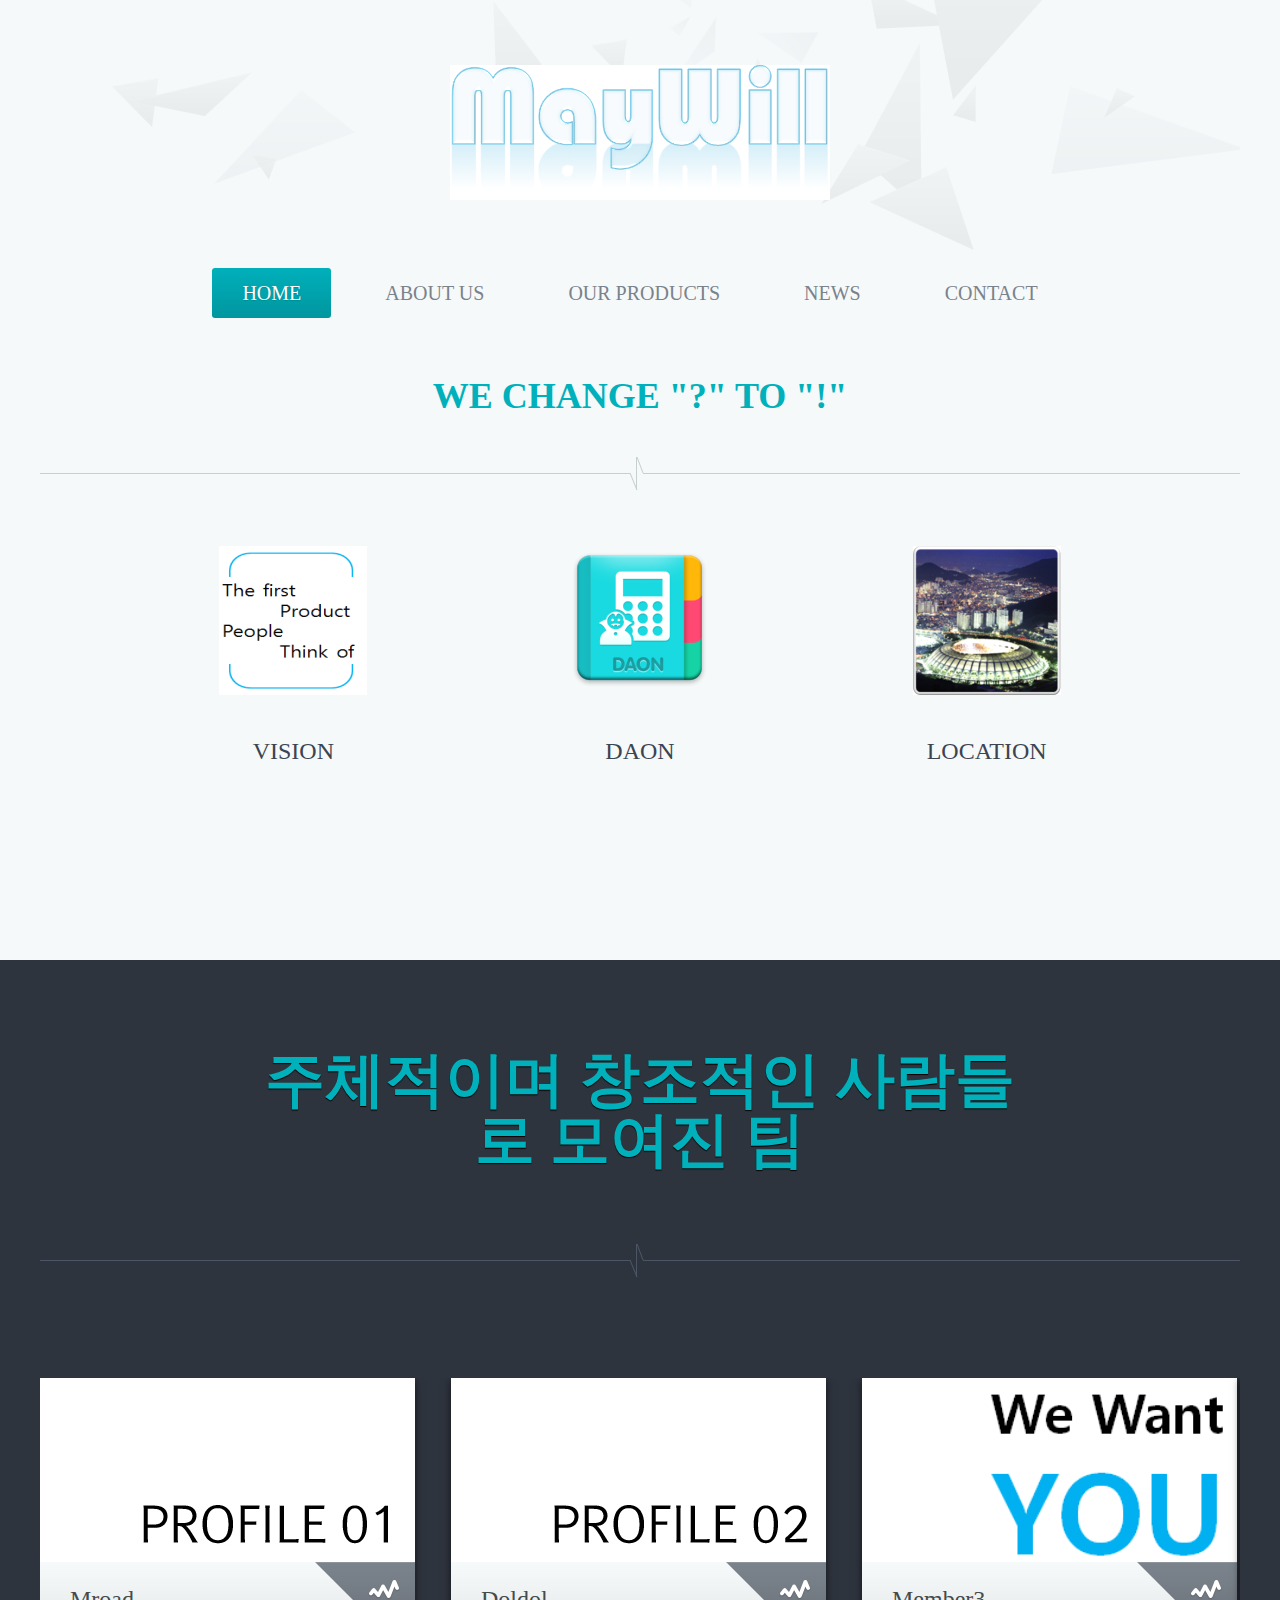
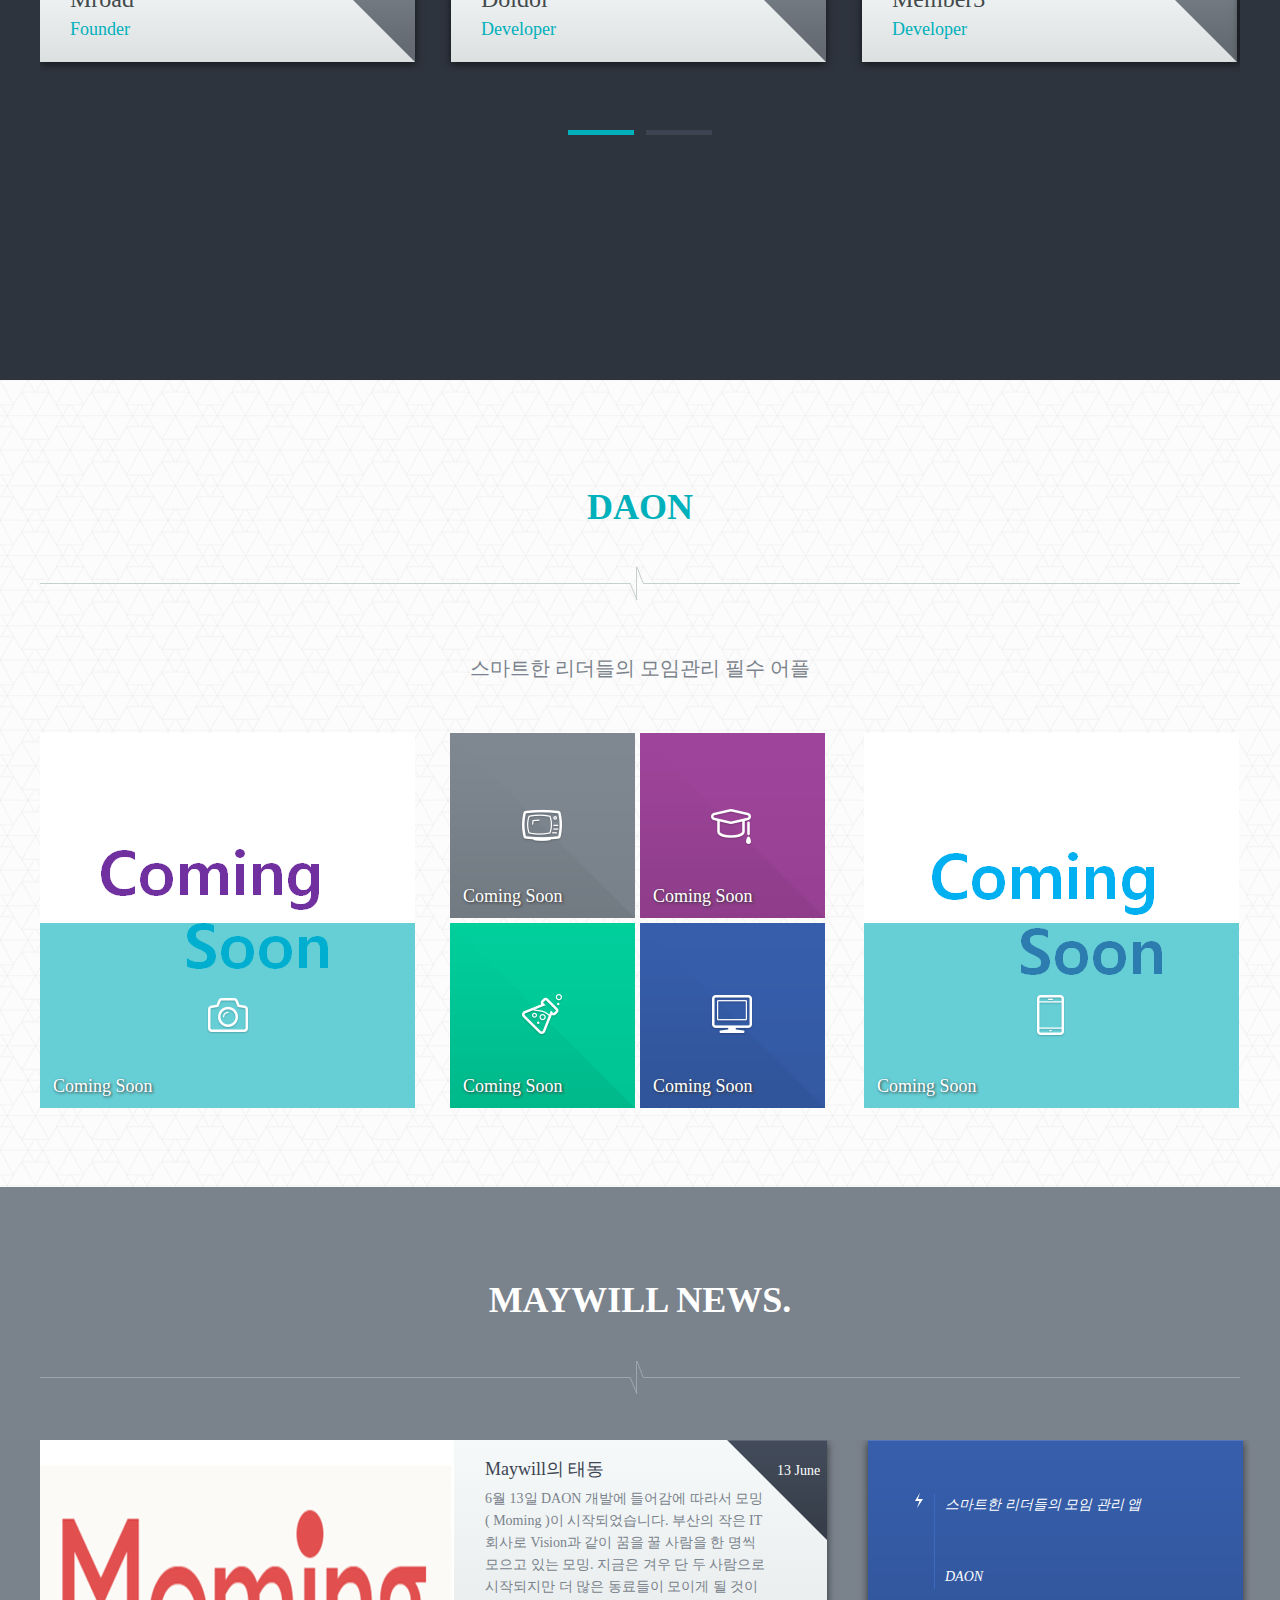
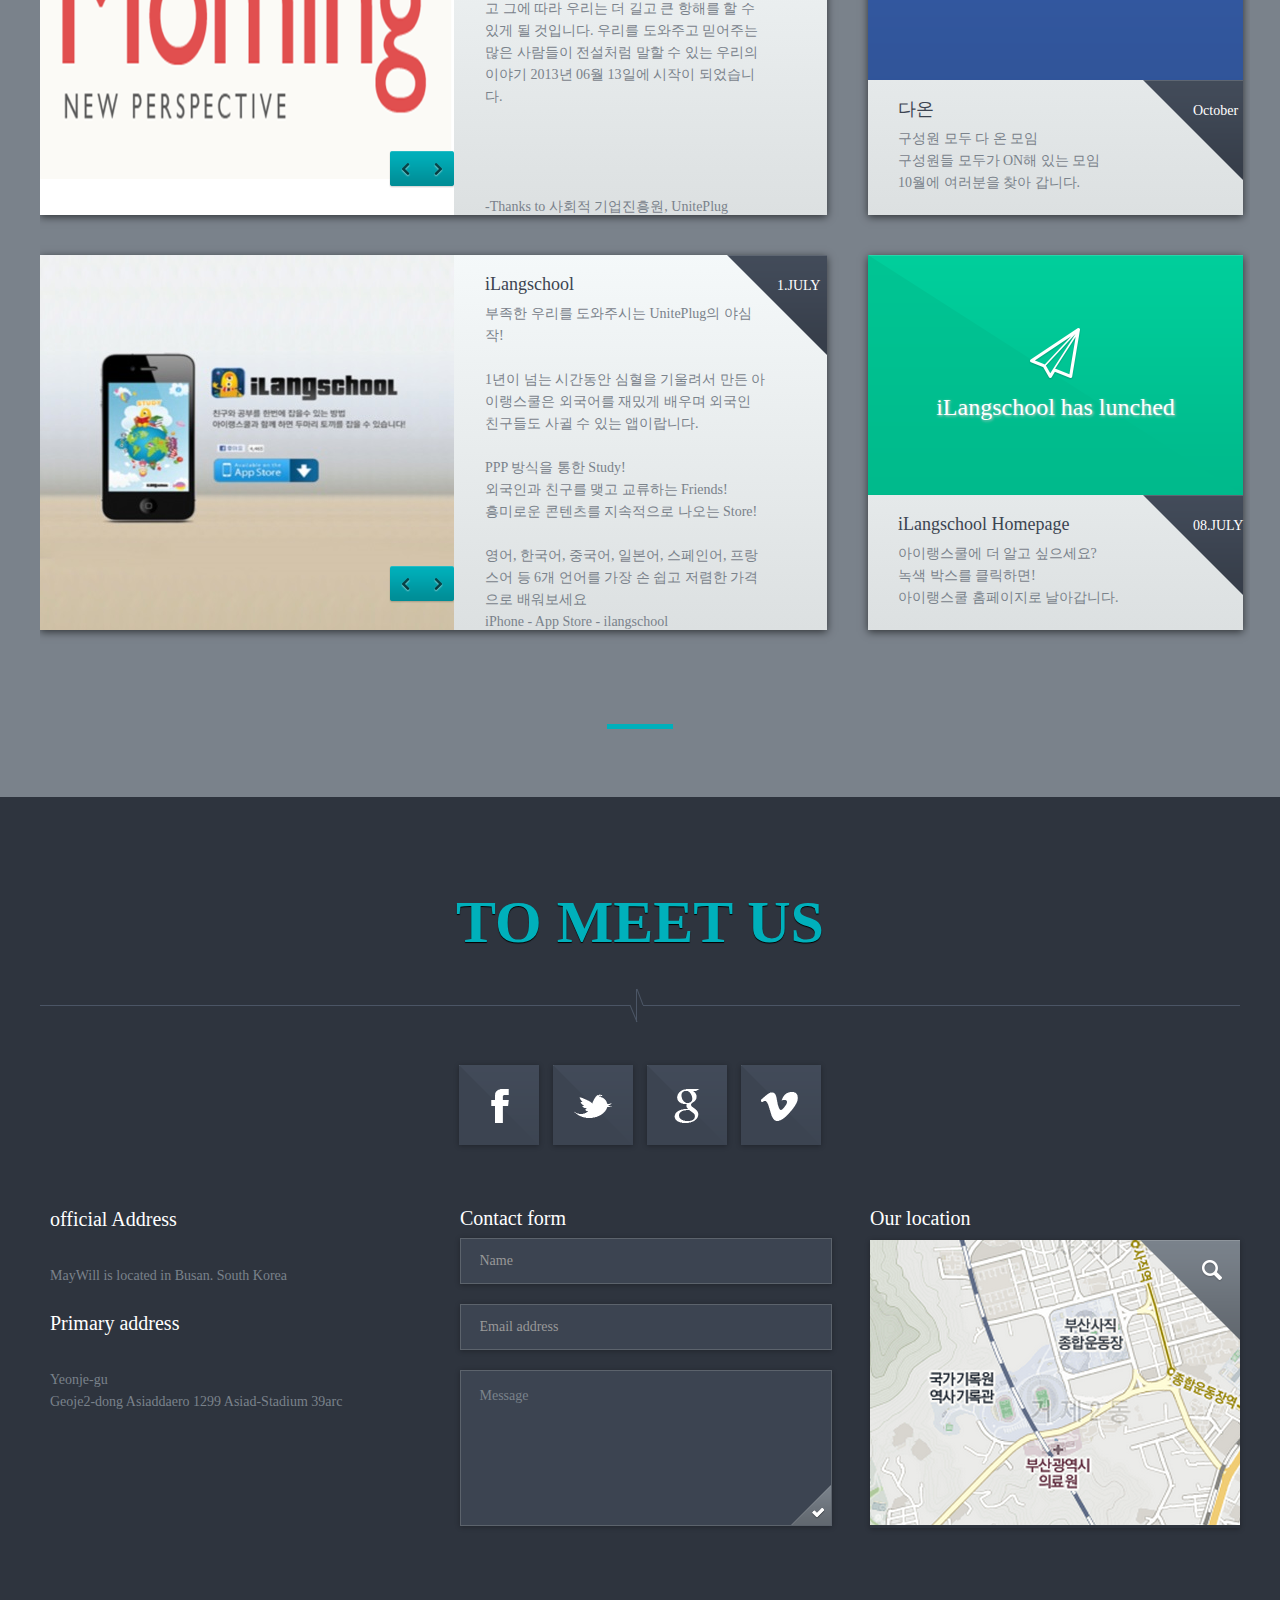
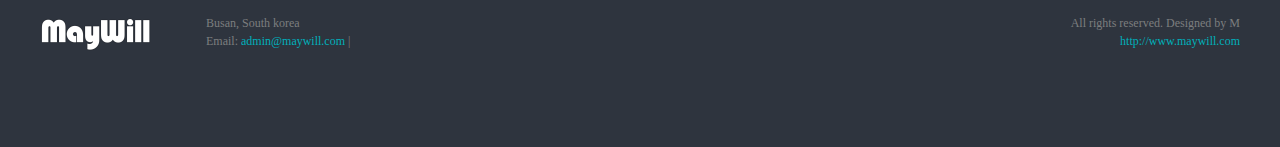
==== commit 69990a3d: "첫번째 커밋" ====
--- a/WebContent/index.html
+++ b/WebContent/index.html
@@ -12,15 +12,13 @@
 <META http-equiv="Content-Type" content="text/html; charset=EUC-KR">
 <script src="http://www.google.com/jsapi"></script>
 <script>
-	google.load("webfont", "1");
-	google.setOnLoadCallback(function() {
-		WebFont.load({
-			custom : {
-				families : [ "NanumGothic" ],
-				urls : [ "http://fontface.kr/NanumGothic/css" ]
-			}
-		});
-	});
+ google.load( "webfont", "1" );
+ google.setOnLoadCallback(function() {
+  WebFont.load({ custom: {
+   families: [ "NanumGothic" ],
+   urls: [ "http://fontface.kr/NanumGothic/css" ]
+  }});
+ });
 </script>
 <META http-equiv="Content-Type" content="text/html; charset=UTF-8">
 <meta name="viewport" content="width=device-width" />
@@ -28,15 +26,10 @@
 <!--[if lt IE 9]>
 <script src="js/html5.js" type="text/javascript"></script>
 <![endif]-->
-<link
-	href='http://fonts.googleapis.com/css?family=Titillium+Web:400,700&amp;subset=latin,latin-ext'
-	rel='stylesheet' type='text/css'>
-<link
-	href='http://fonts.googleapis.com/css?family=Open+Sans:400,700&amp;subset=latin,latin-ext'
-	rel='stylesheet' type='text/css'>
+<link href='http://fonts.googleapis.com/css?family=Titillium+Web:400,700&amp;subset=latin,latin-ext' rel='stylesheet' type='text/css'>
+<link href='http://fonts.googleapis.com/css?family=Open+Sans:400,700&amp;subset=latin,latin-ext' rel='stylesheet' type='text/css'>
 <link rel="stylesheet" type="text/css" href="css/bootstrap.min.css">
-<link rel="stylesheet" type="text/css"
-	href="css/bootstrap.responsive.min.css">
+<link rel="stylesheet" type="text/css" href="css/bootstrap.responsive.min.css">
 <link rel="stylesheet" type="text/css" href="js/jquery.fancybox.css">
 <link rel="stylesheet" type="text/css" href="css/style.css">
 <script src="js/jquery-1.9.1.min.js"></script>
@@ -45,371 +38,245 @@
 <script src="js/bootstrap.min.js"></script>
 <script src="js/jquery.masonry.min.js"></script>
 <script src="js/main.js"></script>
-<script type="text/javascript">
-	less = {
-		env : "development", // or "production"
-		async : true
-	// load imports async
-	};
+<script type="text/javascript">	
+    less = {
+        env: "development", // or "production"
+        async: true       // load imports async
+    };
 </script>
 
-<script>
-	(function(i, s, o, g, r, a, m) {
-		i['GoogleAnalyticsObject'] = r;
-		i[r] = i[r] || function() {
-			(i[r].q = i[r].q || []).push(arguments)
-		}, i[r].l = 1 * new Date();
-		a = s.createElement(o), m = s.getElementsByTagName(o)[0];
-		a.async = 1;
-		a.src = g;
-		m.parentNode.insertBefore(a, m)
-	})(window, document, 'script', '//www.google-analytics.com/analytics.js',
-			'ga');
-
-	ga('create', 'UA-43947379-1', 'maywill.com');
-	ga('send', 'pageview');
-</script>
-
-</head>
-
 <body>
-	<div id="page" class="container-fluid">
-		<header id="about" class="site-header" role="banner"
-			style="height: 960px;">
-			<div class="logo">
-				<a href="#" title="maywill" rel="home"><img width="380"
-					height="142" src="css/images/maywill/logo1.png"
-					class="attachment-logo" alt="logo.png" /></a>
-			</div>
-			<div id="site-navigation" role="navigation">
-				<ul class="nav-menu">
-					<li><a href="#about">Home</a></li>
-					<li><a href="#team">About Us</a></li>
-					<li><a href="#references">Our Products</a></li>
-					<li><a href="#blog">News</a></li>
-					<li><a href="#contact">Contact</a></li>
-				</ul>
-			</div>
-			<!-- #site-navigation -->
-			<div class="dropdown-menu-wrapper">
-				<select class="dropdown-menu-mobile">
-				</select>
-			</div>
-			<h1>We change "?" to "!"</h1>
-			<div class="separator"></div>
-			<div class="row-fluid">
-				<div class="span4">
-					<div class="solutions-icon"></div>
-					<h2>Vision</h2>
-				</div>
-				<div class="span4">
-					<div class="competitiveness-icon"></div>
-					<h2>DAON</h2>
-				</div>
-				<div class="span4">
-					<div class="confidence-icon"></div>
-					<h2>location</h2>
-				</div>
-			</div>
-		</header>
-		<!-- #masthead -->
-		<div id="main">
-			<p>
-			<div class="team-wrapper" id="team" style="height: 960px;">
-				<div class="team">
-					<h2>��ü���̸� â������ ������ ���� ��</h2>
-					<div class="separator-gray"></div>
-					<p></p>
-					<div class="slider-wrapper">
-						<div class="posts-container">
-							<a class="member" href="#lightbox">
-								<div class="hover-icon"></div> <img width="375" height="185"
-								src="css/images/maywill/gilpic.png"
-								class="attachment-member wp-post-image" alt="male3.jpg" />
-								<div class="member-meta">
-									<h2>Mroad</h2>
-									<span class="job">Founder</span><span class="corner"></span>
-								</div>
-							</a> <a class="member" href="#lightbox">
-								<div class="hover-icon"></div> <img width="375" height="185"
-								src="css/images/maywill/hakpic.jpg"
-								class="attachment-member wp-post-image" alt="female1.jpg" />
-								<div class="member-meta">
-									<h2>Doldol</h2>
-									<span class="job">Developer</span><span class="corner"></span>
-								</div>
-							</a> <a class="member last" href="#lightbox">
-								<div class="hover-icon"></div> <img width="375" height="185"
-								src="css/images/maywill/profile.png"
-								class="attachment-member wp-post-image" alt="male2.jpg" />
-								<div class="member-meta">
-									<h2>Member3</h2>
-									<span class="job">Developer</span><span class="corner"></span>
-								</div>
-							</a> <a class="member " href="#lightbox">
-								<div class="hover-icon"></div> <img width="375" height="185"
-								src="css/images/maywill/profile.png"
-								class="attachment-member wp-post-image" alt="male1.jpg" />
-								<div class="member-meta">
-									<h2>Member 4</h2>
-									<span class="job">Designer</span><span class="corner"></span>
-								</div>
-							</a> <a class="member " href="#lightbox">
-								<div class="hover-icon"></div> <img width="375" height="185"
-								src="css/images/maywill/profile.png"
-								class="attachment-member wp-post-image" alt="female2.jpg" />
-								<div class="member-meta">
-									<h2>Member 5</h2>
-									<span class="job">Creater</span><span class="corner"></span>
-								</div>
-							</a> <a class="member last" href="#lightbox">
-								<div class="hover-icon"></div> <img width="375" height="185"
-								src="css/images/maywill/profile.png"
-								class="attachment-member wp-post-image" alt="male4.jpg" />
-								<div class="member-meta">
-									<h2>Member 4</h2>
-									<span class="job">Adviser</span><span class="corner"></span>
-								</div>
-							</a>
-						</div>
-					</div>
-					<a href="javascript:void(0)" class="load-more">Load more</a>
-					<div class="slider-navigation"></div>
-				</div>
-			</div>
-			<div class="references-wrapper" id="references">
-				<div class="references">
-					<h2>DAON</h2>
-					<div class="separator-pattern"></div>
-					<p>����Ʈ�� �������� ���Ӱ��� �ʼ� ����</p>
-					<div class="categories">
-						<div class="category-container category-1" data-id="8"
-							data-slug="photography">
-							<img width="375" height="375" src="css/images/maywill/coming.png"
-								class="attachment-story" alt="photography.jpg" />
-							<div class="category-meta">
-								<span class="name">Coming Soon</span><span class="category-icon"><img
-									width="50" height="50"
-									src="css/images/content/photography-icon.png"
-									class="attachment-icon" alt="photography-icon.png" /></span>
-							</div>
-						</div>
-						<div class="group">
-							<div class="category-container category-2" data-id="7"
-								data-slug="motion-graphics">
-								<div class="category-meta">
-									<span class="name">Coming Soon</span><span
-										class="category-icon"><img width="50" height="50"
-										src="css/images/content/motion-graphics-icon.png"
-										class="attachment-icon" alt="motion-graphics-icon.png" /></span>
-								</div>
-							</div>
-							<div class="category-container category-3" data-id="6"
-								data-slug="consulting">
-								<div class="category-meta">
-									<span class="name">Coming Soon</span><span
-										class="category-icon"><img width="50" height="50"
-										src="css/images/content/consulting-icon.png"
-										class="attachment-icon" alt="consulting-icon.png" /></span>
-								</div>
-							</div>
-							<div class="category-container category-4" data-id="5"
-								data-slug="it-technologies">
-								<div class="category-meta">
-									<span class="name">Coming Soon</span><span
-										class="category-icon"><img width="50" height="50"
-										src="css/images/content/technologies-icon.png"
-										class="attachment-icon" alt="technologies-icon.png" /></span>
-								</div>
-							</div>
-							<div class="category-container category-5" data-id="4"
-								data-slug="webdesign">
-								<div class="category-meta">
-									<span class="name">Coming Soon</span><span
-										class="category-icon"><img width="50" height="50"
-										src="css/images/content/webdesign-icon.png"
-										class="attachment-icon" alt="webdesign-icon.png" /></span>
-								</div>
-							</div>
-						</div>
-						<div class="category-container category-6" data-id="3"
-							data-slug="mobile-interface">
-							<img width="375" height="375"
-								src="css/images/maywill/coming2.png" class="attachment-story"
-								alt="mobile-interface.jpg" />
-							<div class="category-meta">
-								<span class="name">Coming Soon</span><span class="category-icon"><img
-									width="50" height="50" src="css/images/content/mobile-icon.png"
-									class="attachment-icon" alt="mobile-icon.png" /></span>
-							</div>
-						</div>
-						<div class="cleaner"></div>
-					</div>
-					<div class="single-category" data-slug="photography">
-						<div class="slider-wrapper">
-							<div class="posts-container" style="left: 0px;">
-								<a class="category-post" data-rel="cat" href="#lightbox"
-									data-slug="detail view"> <img width="375" height="375"
-									src="css/images/maywill/coming.png"
-									class="attachment-story wp-post-image" alt="ref4.jpg">
-									<div class="category-meta">
-										<span class="name">data</span> <span class="category-icon"><img
-											width="50" height="50"
-											src="css/images/content/photography-icon.png"
-											class="attachment-icon" alt="photography-icon.png"></span>
-									</div>
-								</a> <a class="category-post" data-rel="cat" href="#lightbox"
-									data-slug="detail view2"> <img width="375" height="375"
-									src="css/images/maywill/coming2.png"
-									class="attachment-story wp-post-image" alt="ref3.jpg">
-									<div class="category-meta">
-										<span class="name">data2</span> <span class="category-icon"><img
-											width="50" height="50"
-											src="css/images/content/photography-icon.png"
-											class="attachment-icon" alt="photography-icon.png"></span>
-									</div>
-								</a> <a class="category-post last" data-rel="cat" href="#lightbox"
-									data-slug="detail view3"> <img width="375" height="375"
-									src="css/images/maywill/coming.png"
-									class="attachment-story wp-post-image" alt="ref2.png">
-									<div class="category-meta">
-										<span class="name">data3</span> <span class="category-icon"><img
-											width="50" height="50"
-											src="css/images/content/photography-icon.png"
-											class="attachment-icon" alt="photography-icon.png"></span>
-									</div>
-								</a> <a class="category-post" data-rel="cat" href="#lightbox"
-									data-slug="detail view4"> <img width="375" height="375"
-									src="css/images/maywill/coming2.png"
-									class="attachment-story wp-post-image" alt="ref1.jpg">
-									<div class="category-meta">
-										<span class="name">data4</span> <span class="category-icon"><img
-											width="50" height="50"
-											src="css/images/content/photography-icon.png"
-											class="attachment-icon" alt="photography-icon.png"></span>
-									</div>
-								</a>
-							</div>
-						</div>
-						<div class="cleaner"></div>
-					</div>
-					<a href="javascript:void(0)" class="load-more">Load more</a>
-					<div class="slider-navigation"></div>
-				</div>
-			</div>
-			<div class="blog-wrapper" id="blog">
-				<div class="blog">
-					<h2>maywill NEWS.</h2>
-					<div class="separator-blog"></div>
-					<div class="blog-posts-wrapper">
-						<div class="blog-posts-container">
-							<div class="blog-post gallery" data-slug="gallery">
-								<div class="gallery-wrapper">
-									<div class="gallery-navigation">
-										<a href="javascript:void(0);" class="arrow left"></a><a
-											href="javascript:void(0);" class="arrow right"></a>
-									</div>
-									<div class="gallery-content">
-										<div class="image"
-											style="background: url(css/images/maywill/moming.png) 0 0 no-repeat"></div>
-										<div class="image"
-											style="background: url(css/images/maywill/ksepa.png) 0 0 no-repeat"></div>
-										<!--    <div class="image" style="background: url(css/images/content/gallery3-415x375.jpg) 0 0 no-repeat"></div>
+    <div id="page" class="container-fluid">
+        <header id="about" class="site-header" role="banner" style="height:960px;">
+            <div class="logo"><a href="#" title="maywill" rel="home"><img width="380" height="142" src="css/images/maywill/logo1.png" class="attachment-logo" alt="logo.png" /></a></div>
+            <div id="site-navigation" role="navigation">
+                <ul class="nav-menu">
+                    <li><a href="#about">Home</a></li>
+                    <li><a href="#team">About Us</a></li>
+                    <li><a href="#references">Our Products</a></li>
+                    <li><a href="#blog">News</a></li>
+                    <li><a href="#contact">Contact</a></li>
+                </ul>
+            </div>
+            <!-- #site-navigation -->
+            <div class="dropdown-menu-wrapper">
+                <select class="dropdown-menu-mobile">
+                </select>
+            </div>
+            <h1>We change "?" to "!"</h1>
+            <div class="separator"></div>
+            <div class="row-fluid">
+                <div class="span4">
+                    <div class="solutions-icon"></div>
+                    <h2>Vision</h2>
+                </div>
+                <div class="span4">
+                    <div class="competitiveness-icon"></div>
+                    <h2>DAON</h2>
+                </div>
+                <div class="span4">
+                    <div class="confidence-icon"></div>
+                    <h2>location</h2>
+                </div>
+            </div>
+        </header>
+        <!-- #masthead -->
+        <div id="main">
+            <p>
+            <div class="team-wrapper" id="team" style="height: 960px;">
+                <div class="team">
+                    <h2>��ü���̸� â������ ������ ���� ��</h2>
+                    <div class="separator-gray"></div>
+                    <p> </p>
+                    <div class="slider-wrapper">
+                        <div class="posts-container">
+                            <a class="member" href="#lightbox">
+                                <div class="hover-icon"></div>
+                                <img width="375" height="185" src="css/images/content/male3-375x185.jpg" class="attachment-member wp-post-image" alt="male3.jpg" />
+                                <div class="member-meta">
+                                    <h2>Mroad</h2>
+                                    <span class="job">Founder</span><span class="corner"></span>
+                                </div>
+                            </a>
+                            <a class="member" href="#lightbox">
+                                <div class="hover-icon"></div>
+                                <img width="375" height="185" src="css/images/content/female1-375x185.jpg" class="attachment-member wp-post-image" alt="female1.jpg" />
+                                <div class="member-meta">
+                                    <h2>Doldol</h2>
+                                    <span class="job">Developer</span><span class="corner"></span>
+                                </div>
+                            </a>
+                            <a class="member last" href="#lightbox">
+                                <div class="hover-icon"></div>
+                                <img width="375" height="185" src="css/images/maywill/profile.png" class="attachment-member wp-post-image" alt="male2.jpg" />
+                                <div class="member-meta">
+                                    <h2>Member3</h2>
+                                    <span class="job">Developer</span><span class="corner"></span>
+                                </div>
+                            </a>
+                            <a class="member " href="#lightbox">
+                                <div class="hover-icon"></div>
+                                <img width="375" height="185" src="css/images/maywill/profile.png" class="attachment-member wp-post-image" alt="male1.jpg" />
+                                <div class="member-meta">
+                                    <h2>Member 4</h2>
+                                    <span class="job">Designer</span><span class="corner"></span>
+                                </div>
+                            </a>
+                            <a class="member " href="#lightbox">
+                                <div class="hover-icon"></div>
+                                <img width="375" height="185" src="css/images/maywill/profile.png" class="attachment-member wp-post-image" alt="female2.jpg" />
+                                <div class="member-meta">
+                                    <h2>Member 5</h2>
+                                    <span class="job">Creater</span><span class="corner"></span>
+                                </div>
+                            </a>
+                            <a class="member last" href="#lightbox">
+                                <div class="hover-icon"></div>
+                                <img width="375" height="185" src="css/images/maywill/profile.png" class="attachment-member wp-post-image" alt="male4.jpg" />
+                                <div class="member-meta">
+                                    <h2>Member 4</h2>
+                                    <span class="job">Adviser</span><span class="corner"></span>
+                                </div>
+                            </a>
+                        </div>
+                    </div>
+                    <a href="javascript:void(0)" class="load-more">Load more</a>
+                    <div class="slider-navigation"></div>
+                </div>
+            </div>
+            <div class="references-wrapper" id="references">
+                <div class="references">
+                    <h2>DAON</h2>
+                    <div class="separator-pattern"></div>
+                    <p>����Ʈ�� �������� ���Ӱ��� �ʼ� ����
+                    </p>
+                    <div class="categories">
+                        <div class="category-container category-1" data-id="8" data-slug="photography">
+                            <img width="375" height="375" src="css/images/maywill/coming.png" class="attachment-story" alt="photography.jpg" />
+                            <div class="category-meta"><span class="name">Coming Soon</span><span class="category-icon"><img width="50" height="50" src="css/images/content/photography-icon.png" class="attachment-icon" alt="photography-icon.png" /></span></div>
+                        </div>
+                        <div class="group">
+                            <div class="category-container category-2" data-id="7" data-slug="motion-graphics">
+                                <div class="category-meta"><span class="name">Coming Soon</span><span class="category-icon"><img width="50" height="50" src="css/images/content/motion-graphics-icon.png" class="attachment-icon" alt="motion-graphics-icon.png" /></span></div>
+                            </div>
+                            <div class="category-container category-3" data-id="6" data-slug="consulting">
+                                <div class="category-meta"><span class="name">Coming Soon</span><span class="category-icon"><img width="50" height="50" src="css/images/content/consulting-icon.png" class="attachment-icon" alt="consulting-icon.png" /></span></div>
+                            </div>
+                            <div class="category-container category-4" data-id="5" data-slug="it-technologies">
+                                <div class="category-meta"><span class="name">Coming Soon</span><span class="category-icon"><img width="50" height="50" src="css/images/content/technologies-icon.png" class="attachment-icon" alt="technologies-icon.png" /></span></div>
+                            </div>
+                            <div class="category-container category-5" data-id="4" data-slug="webdesign">
+                                <div class="category-meta"><span class="name">Coming Soon</span><span class="category-icon"><img width="50" height="50" src="css/images/content/webdesign-icon.png" class="attachment-icon" alt="webdesign-icon.png" /></span></div>
+                            </div>
+                        </div>
+                        <div class="category-container category-6" data-id="3" data-slug="mobile-interface">
+                            <img width="375" height="375" src="css/images/maywill/coming2.png" class="attachment-story" alt="mobile-interface.jpg" />
+                            <div class="category-meta"><span class="name">Coming Soon</span><span class="category-icon"><img width="50" height="50" src="css/images/content/mobile-icon.png" class="attachment-icon" alt="mobile-icon.png" /></span></div>
+                        </div>
+                        <div class="cleaner"></div>
+                    </div>
+                    <div class="single-category" data-slug="photography">
+                        <div class="slider-wrapper">
+                            <div class="posts-container" style="left: 0px;">
+                                <a class="category-post" data-rel="cat"  href="#lightbox" data-slug="detail view">
+                                    <img width="375" height="375" src="css/images/maywill/coming.png" class="attachment-story wp-post-image" alt="ref4.jpg">
+                                    <div class="category-meta"> <span class="name">data</span> <span class="category-icon"><img width="50" height="50" src="css/images/content/photography-icon.png" class="attachment-icon" alt="photography-icon.png"></span> 
+                                    </div>
+                                </a>
+                                <a class="category-post" data-rel="cat" href="#lightbox" data-slug="detail view2">
+                                    <img width="375" height="375" src="css/images/maywill/coming2.png" class="attachment-story wp-post-image" alt="ref3.jpg">
+                                    <div class="category-meta"> <span class="name">data2</span> <span class="category-icon"><img width="50" height="50" src="css/images/content/photography-icon.png" class="attachment-icon" alt="photography-icon.png"></span> 
+                                    </div>
+                                </a>
+                                <a class="category-post last" data-rel="cat" href="#lightbox" data-slug="detail view3">
+                                    <img width="375" height="375" src="css/images/maywill/coming.png" class="attachment-story wp-post-image" alt="ref2.png">
+                                    <div class="category-meta"> <span class="name">data3</span> <span class="category-icon"><img width="50" height="50" src="css/images/content/photography-icon.png" class="attachment-icon" alt="photography-icon.png"></span> 
+                                    </div>
+                                </a>
+                                <a class="category-post" data-rel="cat" href="#lightbox" data-slug="detail view4">
+                                    <img width="375" height="375" src="css/images/maywill/coming2.png" class="attachment-story wp-post-image" alt="ref1.jpg">
+                                    <div class="category-meta"> <span class="name">data4</span> <span class="category-icon"><img width="50" height="50" src="css/images/content/photography-icon.png" class="attachment-icon" alt="photography-icon.png"></span> 
+                                    </div>
+                                </a>
+                            </div>
+                        </div>
+                        <div class="cleaner"></div>
+                    </div>
+                    <a href="javascript:void(0)" class="load-more">Load more</a>
+                    <div class="slider-navigation"></div>
+                </div>
+            </div>
+            <div class="blog-wrapper" id="blog">
+                <div class="blog">
+                    <h2>maywill NEWS.</h2>
+                    <div class="separator-blog"></div>
+                    <div class="blog-posts-wrapper">
+                        <div class="blog-posts-container">
+                            <div class="blog-post gallery" data-slug="gallery">
+                                <div class="gallery-wrapper">
+                                    <div class="gallery-navigation"><a href="javascript:void(0);" class="arrow left"></a><a href="javascript:void(0);" class="arrow right"></a></div>
+                                    <div class="gallery-content">
+                                        <div class="image" style="background: url(css/images/maywill/moming.png) 0 0 no-repeat"></div>
+                                        <div class="image" style="background: url(css/images/maywill/ksepa.png) 0 0 no-repeat"></div>
+                                    <!--    <div class="image" style="background: url(css/images/content/gallery3-415x375.jpg) 0 0 no-repeat"></div>
                                         <div class="image" style="background: url(css/images/content/gallery4-415x375.jpg) 0 0 no-repeat"></div>
                                         <div class="image" style="background: url(css/images/content/gallery3-415x375.jpg) 0 0 no-repeat"></div>
                                         <div class="image" style="background: url(css/images/content/gallery4-415x375.jpg) 0 0 no-repeat"></div>
                                         <div class="image" style="background: url(css/images/content/gallery5-415x375.jpg) 0 0 no-repeat"></div>
                                         <div class="image" style="background: url(css/images/content/gallery6-415x375.jpg) 0 0 no-repeat"></div> -->
-									</div>
-								</div>
-								<div class="blog-post-content">
-									<h2>
-										<a href="#lightbox" class="blog-post-link" data-rel="blog"
-											data-slug="gallery">Maywill�� �µ�</a>
-									</h2>
-									<p>
-										6�� 13�� DAON ���߿� ���� ���� ���( Moming )�� ���۵Ǿ����ϴ�. �λ��� ���� ITȸ���
-										Vision�� ���� ���� �� ����� �� ���� ������ �ִ� ���. ������ �ܿ� �� �� ������� ���۵����� �� ����
-										������� ���̰� �� ���̰� �׿� ���� �츮�� �� ��� ū ���ظ� �� �� �ְ� �� ���Դϴ�. �츮�� �����ְ�
-										�Ͼ��ִ� ���� ������� ����ó�� ���� �� �ִ� �츮�� �̾߱� 2013�� 06�� 13�Ͽ� ������ �Ǿ����ϴ�. <br>
-										<br>
-										<br>
-										<br>
-										<br>-Thanks to ��ȸ�� ��������, UnitePlug
+                                    </div>
+                                </div>
+                                <div class="blog-post-content">
+                                    <h2><a href="#lightbox" class="blog-post-link" data-rel="blog" data-slug="gallery">Maywill�� �µ�</a></h2>
+                                    <p>6�� 13�� DAON ���߿� ���� ���� ���( Moming )�� ���۵Ǿ����ϴ�. �λ��� ���� ITȸ��� Vision�� ���� ���� �� ����� �� ���� ������ �ִ� ���. ������ �ܿ� �� �� ������� ���۵�����
+									�� ���� ������� ���̰� �� ���̰� �׿� ���� �츮�� �� ��� ū ���ظ� �� �� �ְ� �� ���Դϴ�. �츮�� �����ְ� �Ͼ��ִ� ���� ������� ����ó�� ���� �� �ִ� �츮�� �̾߱� 2013�� 06�� 13�Ͽ� ������ �Ǿ����ϴ�.
+									<br><br><br><br><br>-Thanks to ��ȸ�� ��������, UnitePlug</p>
+                                    <div class="date">13 June</div>
+                                </div>
+                            </div>
+                            <div class="blog-post quote" data-slug="seattle-central-library">
+                                <div class="quote"><span>����Ʈ�� �������� ���� ���� �� 
+								<br><br><br>DAON
+								
+								</span></div>
+                                <div class="blog-post-content">
+                                    <h2><a href="#lightbox" class=" blog-post-link" data-rel="blog"  data-slug="seattle-central-library">�ٿ�</a></h2>
+                                    <p>������ ��� �� �� ���� <br> �������� ��ΰ� ON�� �ִ� ���� <br> 10���� �������� ã�� ���ϴ�. </p>
+                                    <div class="date">October</div>
+                                </div>
+                            </div>
+                            <div class="blog-post gallery" data-slug="akiko">
+                                <div class="gallery-wrapper">
+                                    <div class="gallery-navigation"><a href="javascript:void(0);" class="arrow left"></a><a href="javascript:void(0);" class="arrow right"></a></div>
+                                    <div class="gallery-content">
+                                        <div class="image" style="background: url(css/images/maywill/ilang1.jpg) 0 0 no-repeat"></div>
+                                        <div class="image" style="background: url(css/images/maywill/ilang2.jpg) 0 0 no-repeat"></div>
+                                     <!--   <div class="image" style="background: url(css/images/content/gallery3-415x375.jpg) 0 0 no-repeat"></div>
+                                        <div class="image" style="background: url(css/images/content/gallery4-415x375.jpg) 0 0 no-repeat"></div> -->
+                                    </div>
+                                </div>
+                                <div class="blog-post-content">
+                                    <h2><a href="#lightbox1" class=" blog-post-link" data-rel="blog"  data-slug="akiko">iLangschool</a></h2>
+                                    <p>������ �츮�� �����ֽô� UnitePlug�� �߽���!<br><br>
+									1���� �Ѵ� �ð����� ������ ������ ���� ���̷������� �ܱ�� ��հ� ���� �ܱ��� ģ���鵵 ��� �� �ִ� ���̶��ϴ�. <br><br>
+									PPP ����� ���� Study!<br>
+									�ܱ��ΰ� ģ���� �ΰ� �����ϴ� Friends! <br>
+									��̷ο� �������� ���������� ������ Store! <br><br>
+									����, �ѱ���, �߱���, �Ϻ���, �����ξ�, �������� �� 6�� �� ���� �� ���� ������ �������� ���������<br>
+									iPhone - App Store - ilangschool
 									</p>
-									<div class="date">13 June</div>
-								</div>
-							</div>
-							<div class="blog-post quote" data-slug="seattle-central-library">
-								<div class="quote">
-									<span>����Ʈ�� �������� ���� ���� �� <br>
-									<br>
-									<br>DAON
-
-									</span>
-								</div>
-								<div class="blog-post-content">
-									<h2>
-										<a href="#lightbox" class=" blog-post-link" data-rel="blog"
-											data-slug="seattle-central-library">�ٿ�</a>
-									</h2>
-									<p>
-										������ ��� �� �� ���� <br> �������� ��ΰ� ON�� �ִ� ���� <br> 10���� ��������
-										ã�� ���ϴ�.
-									</p>
-									<div class="date">October</div>
-								</div>
-							</div>
-							<div class="blog-post gallery" data-slug="akiko">
-								<div class="gallery-wrapper">
-									<div class="gallery-navigation">
-										<a href="javascript:void(0);" class="arrow left"></a><a
-											href="javascript:void(0);" class="arrow right"></a>
-									</div>
-									<div class="gallery-content">
-										<div class="image"
-											style="background: url(css/images/maywill/ilang1.jpg) 0 0 no-repeat"></div>
-										<div class="image"
-											style="background: url(css/images/maywill/ilang2.jpg) 0 0 no-repeat"></div>
-										<!--   <div class="image" style="background: url(css/images/content/gallery3-415x375.jpg) 0 0 no-repeat"></div>
-                                        <div class="image" style="background: url(css/images/content/gallery4-415x375.jpg) 0 0 no-repeat"></div> -->
-									</div>
-								</div>
-								<div class="blog-post-content">
-									<h2>
-										<a href="#lightbox1" class=" blog-post-link" data-rel="blog"
-											data-slug="akiko">iLangschool</a>
-									</h2>
-									<p>
-										������ �츮�� �����ֽô� UnitePlug�� �߽���!<br>
-										<br> 1���� �Ѵ� �ð����� ������ ������ ���� ���̷������� �ܱ�� ��հ� ���� �ܱ��� ģ���鵵
-										��� �� �ִ� ���̶��ϴ�. <br>
-										<br> PPP ����� ���� Study!<br> �ܱ��ΰ� ģ���� �ΰ� �����ϴ� Friends!
-										<br> ��̷ο� �������� ���������� ������ Store! <br>
-										<br> ����, �ѱ���, �߱���, �Ϻ���, �����ξ�, �������� �� 6�� �� ���� �� ���� ������
-										�������� ���������<br> iPhone - App Store - ilangschool
-									</p>
-									<div class="date">1.JULY</div>
-								</div>
-							</div>
-							<div class="blog-post link"
-								data-slug="absolutely-free-images-bank">
-								<a class="link" href="http://ilangschool.com" target="_blank">iLangschool
-									has lunched</a>
-								<div class="blog-post-content">
-									<h2>
-										<a href="#lightbox1" class=" blog-post-link" data-rel="blog"
-											data-slug="absolutely-free-images-bank">iLangschool
-											Homepage</a>
-									</h2>
-									<p>
-										���̷����� �� �˰� ��������? <br> ��� �ڽ��� Ŭ���ϸ�!<br> ���̷����� Ȩ��������
-										���ư��ϴ�.
-									</p>
-									<div class="date">08.JULY</div>
-								</div>
-							</div>
-							<!--          <div class="blog-post audio" data-slug="pseudart-delirium">
+                                    <div class="date">1.JULY</div>
+                                </div>
+                            </div>
+                            <div class="blog-post link" data-slug="absolutely-free-images-bank">
+                                <a class="link" href="http://ilangschool.com" target="_blank">iLangschool has lunched</a>
+                                <div class="blog-post-content">
+                                    <h2><a href="#lightbox1" class=" blog-post-link" data-rel="blog"  data-slug="absolutely-free-images-bank">iLangschool Homepage</a></h2>
+                                    <p>���̷����� �� �˰� ��������? <br> ��� �ڽ��� Ŭ���ϸ�!<br> ���̷����� Ȩ�������� ���ư��ϴ�.  </p>
+                                    <div class="date">08.JULY</div>
+                                </div>
+                            </div>
+                  <!--          <div class="blog-post audio" data-slug="pseudart-delirium">
                                 <div class="blog-post-content">
                                     <h2><a href="#lightbox" class=" blog-post-link"  data-rel="blog" data-slug="pseudart-delirium">test test</a></h2>
                                     <p>BLOG+NEWS BLOG+NEWS BLOG+NEWS BLOG+NEWS BLOG+NEWS BLOG+NEWS BLOG+NEWS BLOG+NEWS BLOG+NEWS BLOG+NEWS BLOG+NEWS BLOG+NEWS BLOG+NEWS BLOG+NEWS BLOG+NEWS BLOG+NEWS BLOG+NEWS BLOG+NEWS BLOG+NEWS BLOG+NEWS BLOG+NEWS BLOG+NEWS BLOG+NEWS BLOG+NEWS BLOG+NEWS BLOG+NEWS BLOG+NEWS BLOG+NEWS BLOG+NEWS BLOG+NEWS [...]</p>
@@ -446,144 +313,119 @@
                                 </div>
                             </div>
 							-->
-							<div class="cleaner"></div>
-						</div>
-					</div>
-					<a href="javascript:void(0)" class="load-more">Load more</a>
-					<div class="slider-navigation"></div>
+                            <div class="cleaner"></div>
+                        </div>
+                    </div>
+                    <a href="javascript:void(0)" class="load-more">Load more</a>
+                    <div class="slider-navigation"></div>
+                </div>
+            </div>
+           
+        </div>
+        <!-- #main -->
+        <div class="footer-wrapper" id="contact">
+            <footer id="colophon" role="contentinfo">
+                <h2>to meet us</h2>
+                <div class="separator-footer"></div>
+                <div class="social-icons"> 
+					<a href="http://facebook.com/ilangscool" target="_blank" class="facebook"><span></span></a> 
+					<a href="http://twitter.com/ilangschool" target="_blank" class="twitter"><span></span></a>
+					<a href="http://plus.google.com/address" target="_blank" class="google"><span></span></a> 
+					<a href="http://www.vimeo.com/address#" target="_blank" class="vimeo"><span></span></a> 
 				</div>
-			</div>
-
-		</div>
-		<!-- #main -->
-		<div class="footer-wrapper" id="contact">
-			<footer id="colophon" role="contentinfo">
-				<h2>to meet us</h2>
-				<div class="separator-footer"></div>
-				<div class="social-icons">
-					<a href="http://facebook.com/mwcompany" target="_blank"
-						class="facebook"><span></span></a>
-					<!--<a href="http://twitter.com/ilangschool" target="_blank" class="twitter"><span></span></a>
-					<a href="http://plus.google.com/address" target="_blank" class="google"><span></span></a> 
-					<a href="http://www.vimeo.com/address#" target="_blank" class="vimeo"><span></span></a> -->
-				</div>
-				<div class="row">
-					<div class="footer-text span4">
-						<h3>official Address</h3>
-						MayWill is located in Busan. South Korea
-						<h3>Primary address</h3>
-						Heaundae-gu<br /> jaesong-dong 367-1<br /> <br />
-
-					</div>
-					<div class="contact-form span4">
-						<h3>Contact form</h3>
-						<form action="#########" class="contact-validate" method="post">
-							<input type="text" class="required" name="contact_name"
-								placeholder="Name" /> <input type="text" class="required email"
-								name="contact_mail" placeholder="Email address" />
-							<textarea name="contact_message" class="required">Message</textarea>
-							<input type="submit" value="" />
-						</form>
-					</div>
-					<div class="map-wrapper span4">
-						<h3>Our location</h3>
-						<div class="map">
-							<iframe src="css/images/maywill/map.png"></iframe>
-							<div class="map-icon"></div>
-						</div>
-					</div>
-				</div>
-				<div class="left">
-					<img width="146" height="56"
-						src="css/images/maywill/logo1_small.png"
-						class="attachment-logo-footer" alt="logo-small.png" />
-					<div class="info">
-						Busan, South korea<br /> Email: <a href="mailto:"
-							moonsaegil@maywill.com>admin@maywill.com</a> | Mobile :
-						010-7457-5420
-					</div>
-				</div>
-				<div class="site-info">
-					All rights reserved. Designed by M</a><br /> <a
-						href="http://www.maywill.com">http://www.maywill.com</a>
-				</div>
-				<!-- .site-info -->
-				<div class="cleaner"></div>
-			</footer>
-			<!-- #colophon -->
-		</div>
-		<div class="single-content" id="lightbox">
-			<div class="lightbox">
-				<div class="thumb">
-					<img width="880" height="600" src="css/images/maywill/content.png"
-						class="attachment-lightbox" alt="(16).jpg">
-				</div>
-				<div class="thumb mobile">
-					<img width="280" height="330"
-						src="css/images/content/(16)-280x330.html"
-						class="attachment-mobile-lightbox" alt="(16).jpg">
-				</div>
-				<div class="content-wrapper">
-					<div class="content">
-						<h2>MayWill</h2>
-						<p>
-							���񿡰� �ñ��� ��, �ٶ�� ��, �����ϰ� ���� �� �� �����̵� �˷��ּ��� <br> ����� �����а� ��ȭ��
-							���� ���� �ο��� ����� �ͽ��ϴ�.
-						</p>
-					</div>
-					<a
-						href="mailto:########.com?subject=Lorem%20ipsum&amp;body=Check%20this%20out%20http://######.com"
-						class="mail-icon mobile"></a>
-					<div class="social">
-						<a
-							href="mailto:moonsaegil@maywill.com?subject=Lorem%20ipsum&amp;body=Check%20this%20out%http://######.com"
-							target="_blank" class="mail-icon"></a>
-						<ul class="social-icons">
-							<li class="facebook"><a class="social-icon facebook"
-								href="http://www.facebook.com/mwcompany"></a></li>
-							<!--  <li class="twitter"> <a class="social-icon twitter" href="http://twitter.com/maywill" target="_blank"></a> </li>
-                            <li class="google"> <a class="social-icon google" href="https://plus.google.com/share?url=http://######.com&amp;title=Lorem%20ipsum&amp;annotation=" target="_blank"></a> </li> -->
-						</ul>
-					</div>
-					<div class="cleaner"></div>
-				</div>
-			</div>
-			<div class="single-content" id="lightbox1">
-				<div class="lightbox">
-					<div class="thumb">
-						<img width="880" height="600" src="css/images/maywill/ilang3.png"
-							class="attachment-lightbox" alt="(16).jpg">
-					</div>
-					<div class="thumb mobile">
-						<img width="280" height="330"
-							src="css/images/content/(16)-280x330.html"
-							class="attachment-mobile-lightbox" alt="(16).jpg">
-					</div>
-					<div class="content-wrapper">
-						<div class="content">
-							<h2>iLangschool</h2>
-							<p>���̷� ������ ���ؼ� �� ū ����, �� ���� ģ������ �������� �����ðھ��?</p>
-						</div>
-						<a
-							href="mailto:########.com?subject=Lorem%20ipsum&amp;body=Check%20this%20out%20http://######.com"
-							class="mail-icon mobile"></a>
-						<div class="social">
-							<a
-								href="mailto:info@example.com?subject=Lorem%20ipsum&amp;body=Check%20this%20out%http://######.com"
-								target="_blank" class="mail-icon"></a>
-							<ul class="social-icons">
-								<li class="facebook"><a class="social-icon facebook"
-									href="http://www.facebook.com/ilangschool"></a></li>
-								<li class="twitter"><a class="social-icon twitter"
-									href="http://twitter.com/ilangschool" target="_blank"></a></li>
-								<!--  <li class="google"> <a class="social-icon google" href="https://plus.google.com/share?url=http://######.com&amp;title=Lorem%20ipsum&amp;annotation=" target="_blank"></a> </li> -->
-							</ul>
-						</div>
-						<div class="cleaner"></div>
-					</div>
-				</div>
-			</div>
-		</div>
-		<!-- #page -->
+                <div class="row">
+                    <div class="footer-text span4">
+                        <h3>official Address</h3>
+                        MayWill is located in Busan. South Korea
+                        <h3>Primary address</h3>
+                        Yeonje-gu<br />
+                        Geoje2-dong Asiaddaero 1299 Asiad-Stadium 39arc<br />
+                        <br />
+                         
+                    </div>
+                    <div class="contact-form span4">
+                        <h3>Contact form</h3>
+                        <form action="#########" class="contact-validate" method="post">
+                            <input type="text" class="required" name="contact_name" placeholder="Name" />
+                            <input type="text" class="required email" name="contact_mail" placeholder="Email address" />
+                            <textarea name="contact_message" class="required">Message</textarea>
+                            <input type="submit" value="" />
+                        </form>
+                    </div>
+                    <div class="map-wrapper span4">
+                        <h3>Our location</h3>
+                        <div class="map">
+                            <iframe src="css/images/maywill/map.png"></iframe>
+                            <div class="map-icon"></div>
+                        </div>
+                    </div>
+                </div>
+                <div class="left">
+                    <img width="146" height="56" src="css/images/maywill/logo1_small.png" class="attachment-logo-footer" alt="logo-small.png" />
+                    <div class="info"> Busan, South korea<br />
+                        Email: <a href="mailto:"moonsaegil@maywill.com>admin@maywill.com</a> | 
+                    </div>
+                </div>
+                <div class="site-info"> All rights reserved. Designed by M</a><br />
+                    <a href="http://www.maywill.com">http://www.maywill.com</a> 
+                </div>
+                <!-- .site-info -->
+                <div class="cleaner"></div>
+            </footer>
+            <!-- #colophon --> 
+        </div>
+        <div class="single-content" id="lightbox">
+            <div class="lightbox">
+                <div class="thumb">
+                    <img width="880" height="600" src="css/images/maywill/content.png" class="attachment-lightbox" alt="(16).jpg">
+                </div>
+                <div class="thumb mobile">
+                    <img width="280" height="330" src="css/images/content/(16)-280x330.html" class="attachment-mobile-lightbox" alt="(16).jpg">
+                </div>
+                <div class="content-wrapper">
+                    <div class="content">
+                        <h2>MayWill</h2>
+                        <p>���񿡰� �ñ��� ��, �ٶ�� ��, �����ϰ� ���� �� �� �����̵� �˷��ּ��� <br> ����� �����а� ��ȭ�� ���� ���� ���踦 ����� �ͽ��ϴ�.</p>
+                    </div>
+                    <a href="mailto:########.com?subject=Lorem%20ipsum&amp;body=Check%20this%20out%20http://######.com" class="mail-icon mobile"></a>
+                    <div class="social">
+                        <a href="mailto:moonsaegil@maywill.com?subject=Lorem%20ipsum&amp;body=Check%20this%20out%http://######.com" target="_blank" class="mail-icon"></a>
+                        <ul class="social-icons">
+                            <li class="facebook"> <a class="social-icon facebook" href="http://www.facebook.com/maywill"></a> </li>
+                            <li class="twitter"> <a class="social-icon twitter" href="http://twitter.com/maywill" target="_blank"></a> </li>
+                            <li class="google"> <a class="social-icon google" href="https://plus.google.com/share?url=http://######.com&amp;title=Lorem%20ipsum&amp;annotation=" target="_blank"></a> </li>
+                        </ul>
+                    </div>
+                    <div class="cleaner"></div>
+                </div>
+            </div>
+        <div class="single-content" id="lightbox1">
+            <div class="lightbox">
+                <div class="thumb">
+                    <img width="880" height="600" src="css/images/maywill/ilang3.png" class="attachment-lightbox" alt="(16).jpg">
+                </div>
+                <div class="thumb mobile">
+                    <img width="280" height="330" src="css/images/content/(16)-280x330.html" class="attachment-mobile-lightbox" alt="(16).jpg">
+                </div>
+                <div class="content-wrapper">
+                    <div class="content">
+                        <h2>iLangschool</h2>
+                        <p>���̷� ������ ���ؼ� �� ū ����, �� ���� ģ������ �������� �����ðھ��?</p>
+                    </div>
+                    <a href="mailto:########.com?subject=Lorem%20ipsum&amp;body=Check%20this%20out%20http://######.com" class="mail-icon mobile"></a>
+                    <div class="social">
+                        <a href="mailto:info@example.com?subject=Lorem%20ipsum&amp;body=Check%20this%20out%http://######.com" target="_blank" class="mail-icon"></a>
+                        <ul class="social-icons">
+                            <li class="facebook"> <a class="social-icon facebook" href="http://www.facebook.com/ilangschool"></a> </li>
+                            <li class="twitter"> <a class="social-icon twitter" href="http://twitter.com/ilangschool" target="_blank"></a> </li>
+                            <li class="google"> <a class="social-icon google" href="https://plus.google.com/share?url=http://######.com&amp;title=Lorem%20ipsum&amp;annotation=" target="_blank"></a> </li>
+                        </ul>
+                    </div>
+                    <div class="cleaner"></div>
+                </div>
+            </div>
+        </div>
+    </div>
+    <!-- #page --> 
 </body>
 </html>--- a/WebContent/css/style.css
+++ b/WebContent/css/style.css
@@ -207,7 +207,7 @@
   background: url(images/ic_launcher.png) center top no-repeat;
 }
 .confidence-icon {
-  background: url(images/busan_centum.png) center top no-repeat;
+  background: url(images/busan_asia.png) center top no-repeat;
 }
 #lightbox {
   display: none;
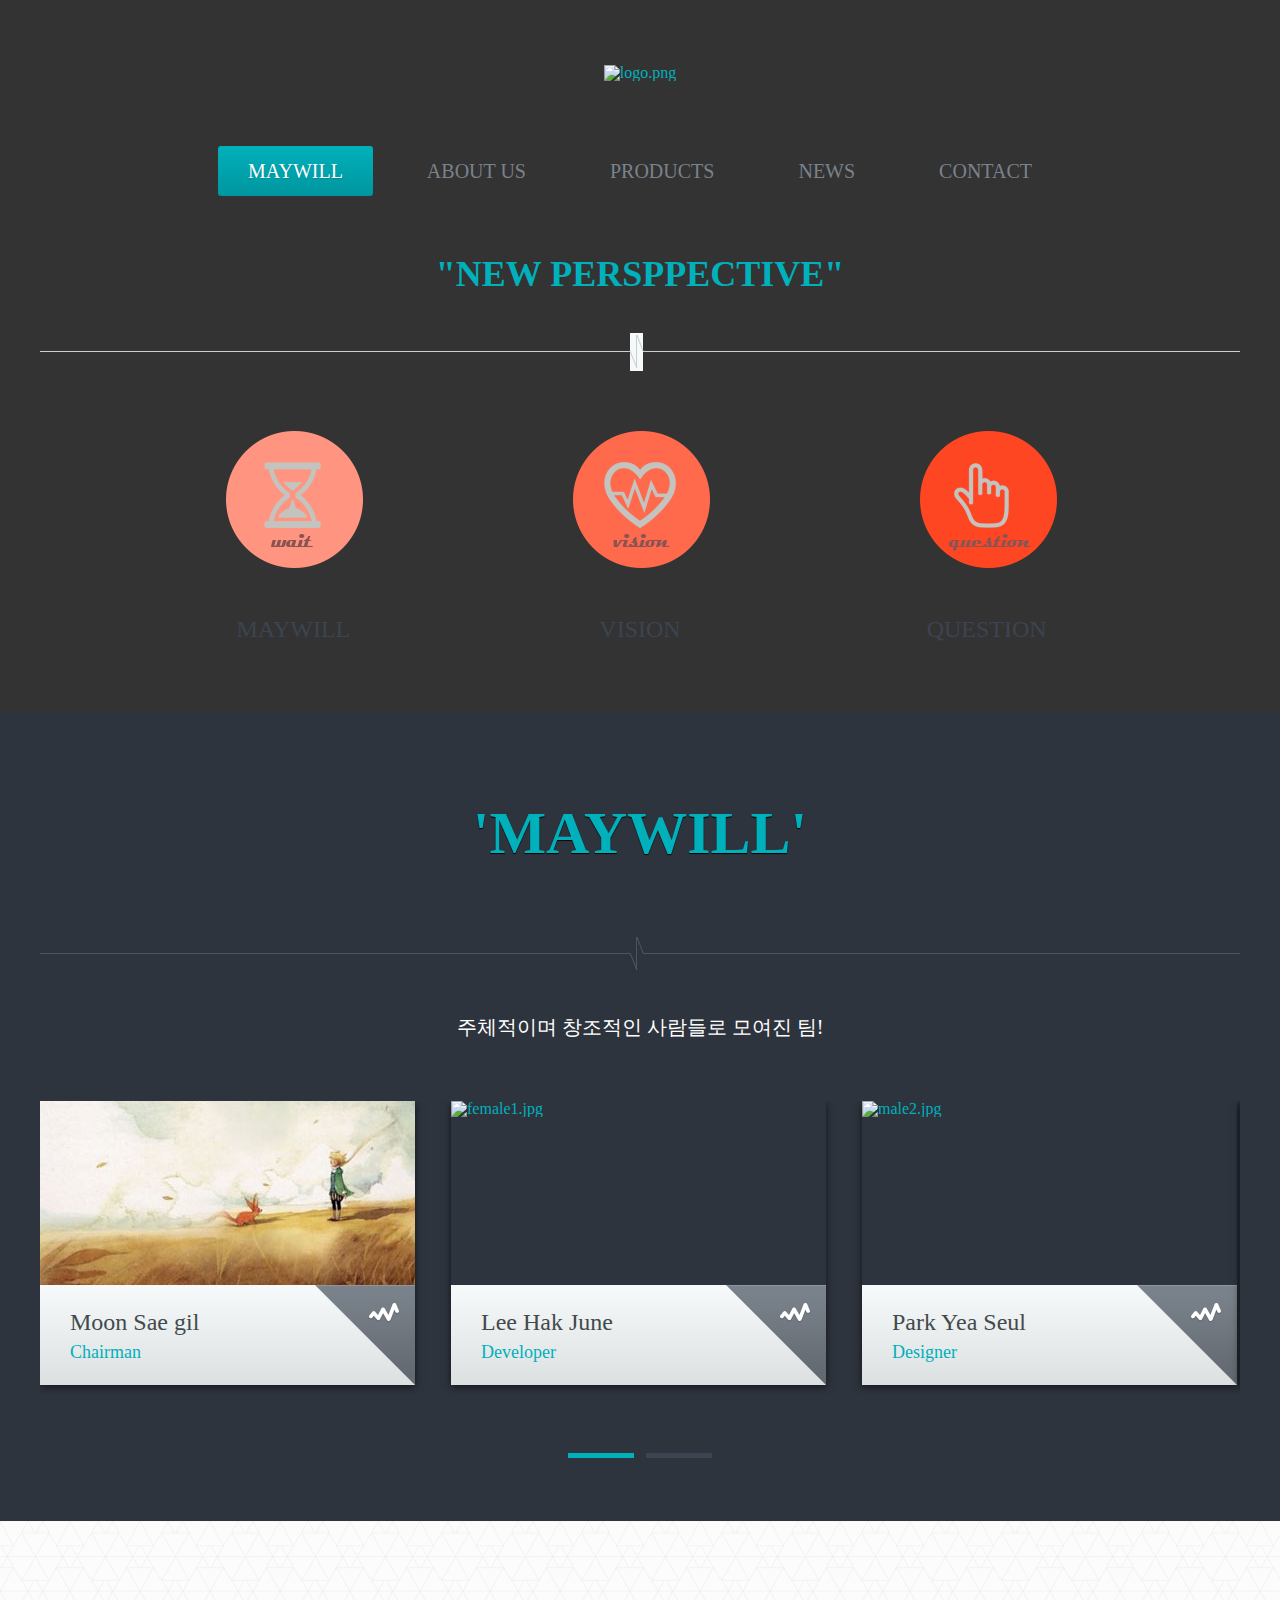
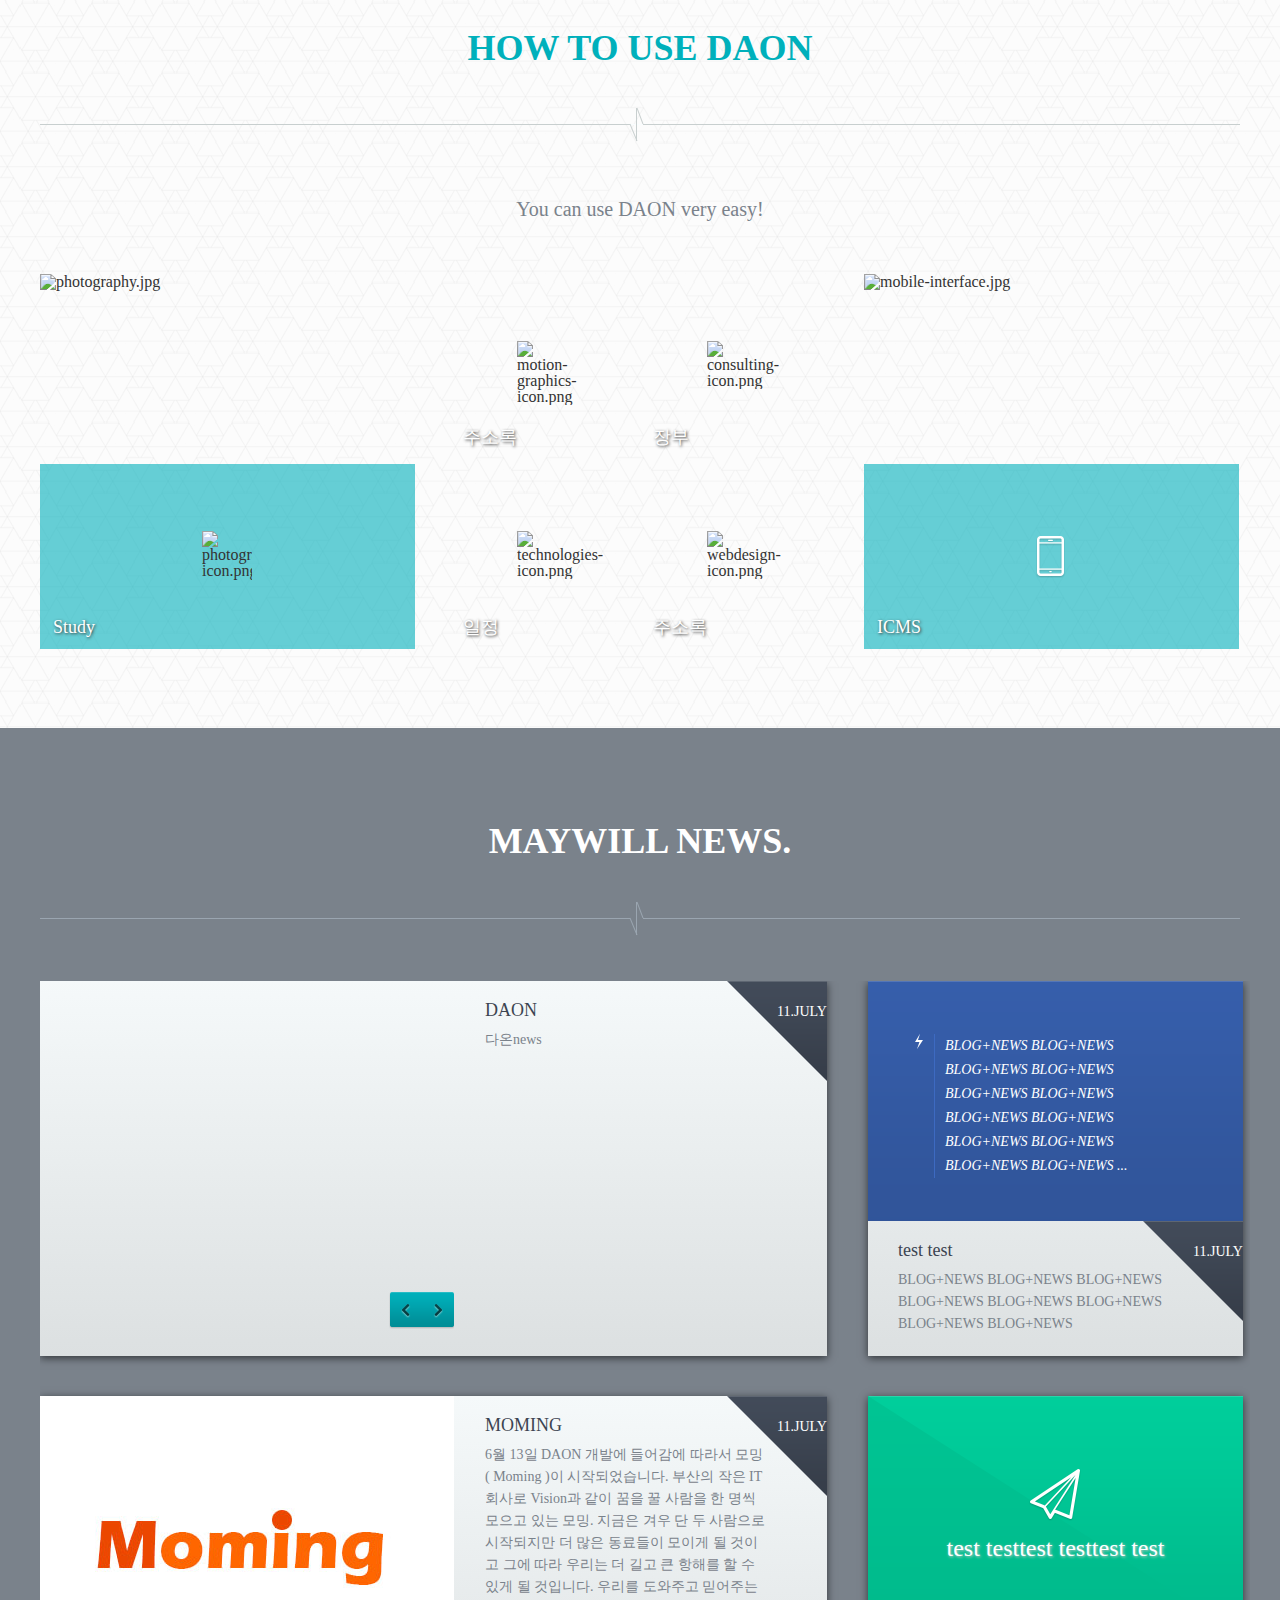
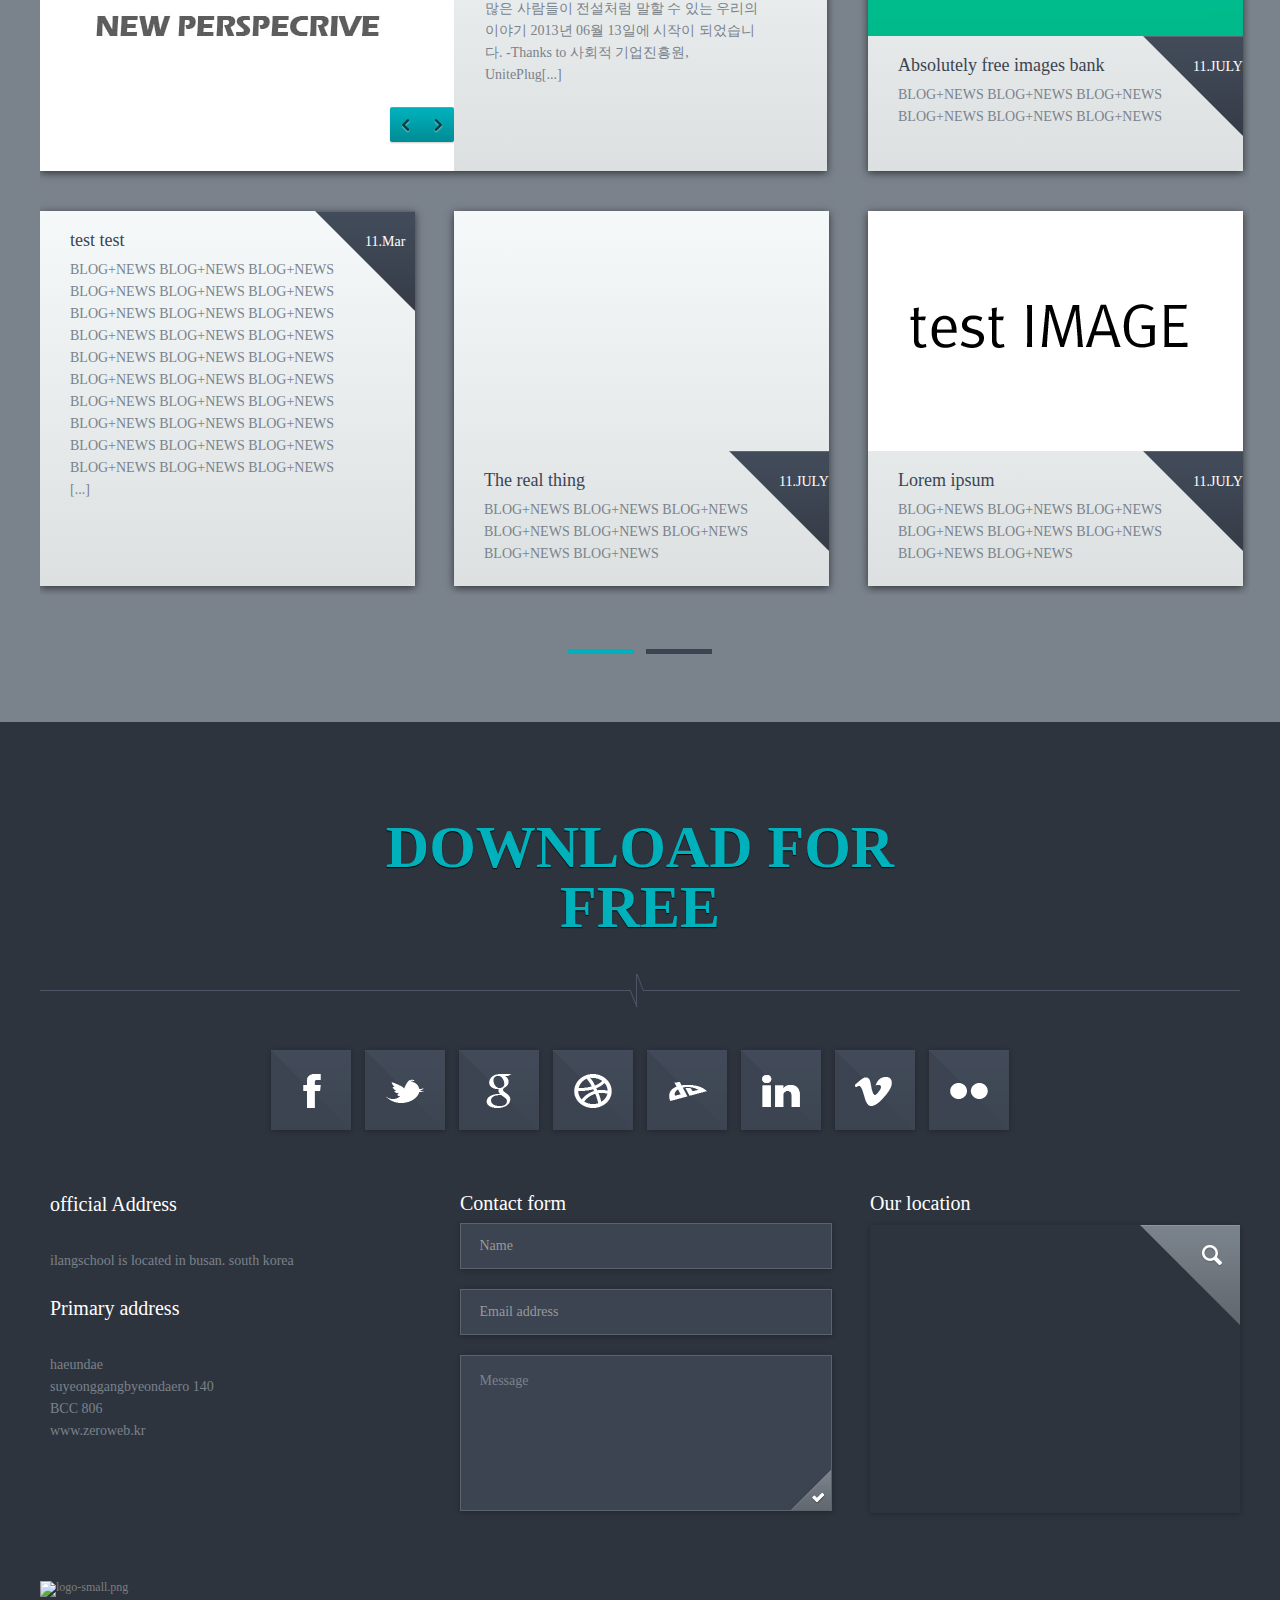
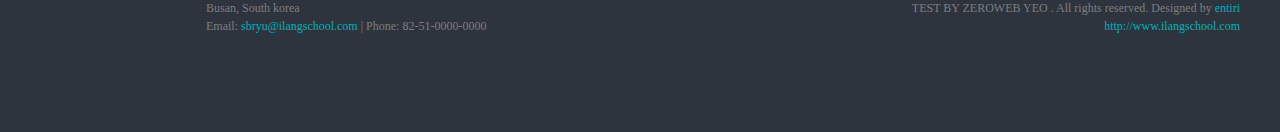
==== commit 8e753212: "안녀연ㅇ" ====
--- a/WebContent/index.html
+++ b/WebContent/index.html
@@ -22,7 +22,7 @@
 </script>
 <META http-equiv="Content-Type" content="text/html; charset=UTF-8">
 <meta name="viewport" content="width=device-width" />
-<title>MayWill</title>
+<title>ilang school �þ�</title>
 <!--[if lt IE 9]>
 <script src="js/html5.js" type="text/javascript"></script>
 <![endif]-->
@@ -47,13 +47,14 @@
 
 <body>
     <div id="page" class="container-fluid">
-        <header id="about" class="site-header" role="banner" style="height:960px;">
-            <div class="logo"><a href="#" title="maywill" rel="home"><img width="380" height="142" src="css/images/maywill/logo1.png" class="attachment-logo" alt="logo.png" /></a></div>
+        <header id="about" class="site-header" role="banner">
+            <div class="logo"><a href="#" title="ilangschool" rel="home"><img width="800" height="500" src="css/images/content/logo1.png" class="attachment-logo" alt="logo.png" /></a>
+			</div>
             <div id="site-navigation" role="navigation">
                 <ul class="nav-menu">
-                    <li><a href="#about">Home</a></li>
-                    <li><a href="#team">About Us</a></li>
-                    <li><a href="#references">Our Products</a></li>
+                    <li><a href="#about">Maywill</a></li>
+                    <li><a href="#team">About us</a></li>
+                    <li><a href="#references">Products</a></li>
                     <li><a href="#blog">News</a></li>
                     <li><a href="#contact">Contact</a></li>
                 </ul>
@@ -63,79 +64,79 @@
                 <select class="dropdown-menu-mobile">
                 </select>
             </div>
-            <h1>We change "?" to "!"</h1>
+            <h1>"New Persppective"</h1>
             <div class="separator"></div>
             <div class="row-fluid">
                 <div class="span4">
                     <div class="solutions-icon"></div>
-                    <h2>Vision</h2>
+                    <h2>Maywill</h2>
                 </div>
                 <div class="span4">
                     <div class="competitiveness-icon"></div>
-                    <h2>DAON</h2>
+                    <h2>vision</h2>
                 </div>
                 <div class="span4">
                     <div class="confidence-icon"></div>
-                    <h2>location</h2>
+                    <h2>Question</h2>
                 </div>
             </div>
         </header>
         <!-- #masthead -->
         <div id="main">
             <p>
-            <div class="team-wrapper" id="team" style="height: 960px;">
+            <div class="team-wrapper" id="team">
                 <div class="team">
-                    <h2>��ü���̸� â������ ������ ���� ��</h2>
+                    <h2>'MAYWILL'</h2>
                     <div class="separator-gray"></div>
-                    <p> </p>
+                    <p>��ü���̸� â������ ������ ���� ��! </p>
                     <div class="slider-wrapper">
                         <div class="posts-container">
                             <a class="member" href="#lightbox">
                                 <div class="hover-icon"></div>
                                 <img width="375" height="185" src="css/images/content/male3-375x185.jpg" class="attachment-member wp-post-image" alt="male3.jpg" />
                                 <div class="member-meta">
-                                    <h2>Mroad</h2>
-                                    <span class="job">Founder</span><span class="corner"></span>
+                                    <h2>Moon Sae gil</h2>
+                                    <span class="job">Chairman</span><span class="corner"></span>
                                 </div>
                             </a>
                             <a class="member" href="#lightbox">
                                 <div class="hover-icon"></div>
-                                <img width="375" height="185" src="css/images/content/female1-375x185.jpg" class="attachment-member wp-post-image" alt="female1.jpg" />
-                                <div class="member-meta">
-                                    <h2>Doldol</h2>
+                                <img width="375" height="185" src="css/images/content/female1-375x185_1.jpg" class="attachment-member wp-post-image" alt="female1.jpg" />
+                                <div class="member-meta">
+                                    <h2>Lee Hak June</h2>
                                     <span class="job">Developer</span><span class="corner"></span>
                                 </div>
                             </a>
                             <a class="member last" href="#lightbox">
                                 <div class="hover-icon"></div>
-                                <img width="375" height="185" src="css/images/maywill/profile.png" class="attachment-member wp-post-image" alt="male2.jpg" />
-                                <div class="member-meta">
-                                    <h2>Member3</h2>
-                                    <span class="job">Developer</span><span class="corner"></span>
+                                <img width="375" height="185" src="css/images/content/male2-375x185_1.jpg" class="attachment-member wp-post-image" alt="male2.jpg" />
+                                <div class="member-meta">
+                                    <h2>Park Yea Seul</h2>
+                                    <span class="job">Designer</span><span class="corner"></span>
                                 </div>
                             </a>
                             <a class="member " href="#lightbox">
                                 <div class="hover-icon"></div>
-                                <img width="375" height="185" src="css/images/maywill/profile.png" class="attachment-member wp-post-image" alt="male1.jpg" />
+                                <img width="375" height="185" src="css/images/content/male1-375x185.jpg" class="attachment-member wp-post-image" alt="male1.jpg" />
+                                <div class="member-meta">
+                                    <h2>Member 2</h2>
+                                    <span class="job">His Part</span><span class="corner"></span>
+                                </div>
+                            </a>
+                            <a class="member " href="#lightbox">
+                                <div class="hover-icon"></div>
+                                <img width="375" height="185" src="css/images/content/female2-375x185.jpg" class="attachment-member wp-post-image" alt="female2.jpg" />
+                                <div class="member-meta">
+                                    <h2>Member 3</h2>
+                                    <span class="job">His Part</span><span class="corner"></span>
+                                </div>
+                            </a>
+                            <a class="member last" href="#lightbox">
+                                <div class="hover-icon"></div>
+                                <img width="375" height="185" src="css/images/content/male4-375x185.jpg" class="attachment-member wp-post-image" alt="male4.jpg" />
                                 <div class="member-meta">
                                     <h2>Member 4</h2>
-                                    <span class="job">Designer</span><span class="corner"></span>
-                                </div>
-                            </a>
-                            <a class="member " href="#lightbox">
-                                <div class="hover-icon"></div>
-                                <img width="375" height="185" src="css/images/maywill/profile.png" class="attachment-member wp-post-image" alt="female2.jpg" />
-                                <div class="member-meta">
-                                    <h2>Member 5</h2>
-                                    <span class="job">Creater</span><span class="corner"></span>
-                                </div>
-                            </a>
-                            <a class="member last" href="#lightbox">
-                                <div class="hover-icon"></div>
-                                <img width="375" height="185" src="css/images/maywill/profile.png" class="attachment-member wp-post-image" alt="male4.jpg" />
-                                <div class="member-meta">
-                                    <h2>Member 4</h2>
-                                    <span class="job">Adviser</span><span class="corner"></span>
+                                    <span class="job">His Part</span><span class="corner"></span>
                                 </div>
                             </a>
                         </div>
@@ -146,32 +147,32 @@
             </div>
             <div class="references-wrapper" id="references">
                 <div class="references">
-                    <h2>DAON</h2>
+                    <h2>How to use daon</h2>
                     <div class="separator-pattern"></div>
-                    <p>����Ʈ�� �������� ���Ӱ��� �ʼ� ����
+                    <p>You can use DAON very easy!
                     </p>
                     <div class="categories">
                         <div class="category-container category-1" data-id="8" data-slug="photography">
-                            <img width="375" height="375" src="css/images/maywill/coming.png" class="attachment-story" alt="photography.jpg" />
-                            <div class="category-meta"><span class="name">Coming Soon</span><span class="category-icon"><img width="50" height="50" src="css/images/content/photography-icon.png" class="attachment-icon" alt="photography-icon.png" /></span></div>
+                            <img width="375" height="375" src="css/images/content/photography_1.jpg" class="attachment-story" alt="photography.jpg" />
+                            <div class="category-meta"><span class="name">Study</span><span class="category-icon"><img width="50" height="50" src="css/images/content/photography-icon_1.png" class="attachment-icon" alt="photography-icon.png" /></span></div>
                         </div>
                         <div class="group">
                             <div class="category-container category-2" data-id="7" data-slug="motion-graphics">
-                                <div class="category-meta"><span class="name">Coming Soon</span><span class="category-icon"><img width="50" height="50" src="css/images/content/motion-graphics-icon.png" class="attachment-icon" alt="motion-graphics-icon.png" /></span></div>
+                                <div class="category-meta"><span class="name">�ּҷ�</span><span class="category-icon"><img width="50" height="50" src="css/images/content/motion-graphics-icon_1.png" class="attachment-icon" alt="motion-graphics-icon.png" /></span></div>
                             </div>
                             <div class="category-container category-3" data-id="6" data-slug="consulting">
-                                <div class="category-meta"><span class="name">Coming Soon</span><span class="category-icon"><img width="50" height="50" src="css/images/content/consulting-icon.png" class="attachment-icon" alt="consulting-icon.png" /></span></div>
+                                <div class="category-meta"><span class="name">���</span><span class="category-icon"><img width="50" height="50" src="css/images/content/consulting-icon_1.png" class="attachment-icon" alt="consulting-icon.png" /></span></div>
                             </div>
                             <div class="category-container category-4" data-id="5" data-slug="it-technologies">
-                                <div class="category-meta"><span class="name">Coming Soon</span><span class="category-icon"><img width="50" height="50" src="css/images/content/technologies-icon.png" class="attachment-icon" alt="technologies-icon.png" /></span></div>
+                                <div class="category-meta"><span class="name">����</span><span class="category-icon"><img width="50" height="50" src="css/images/content/week-icon.png" class="attachment-icon" alt="technologies-icon.png" /></span></div>
                             </div>
                             <div class="category-container category-5" data-id="4" data-slug="webdesign">
-                                <div class="category-meta"><span class="name">Coming Soon</span><span class="category-icon"><img width="50" height="50" src="css/images/content/webdesign-icon.png" class="attachment-icon" alt="webdesign-icon.png" /></span></div>
+                                <div class="category-meta"><span class="name">�ּҷ�</span><span class="category-icon"><img width="50" height="50" src="css/images/content/webdesign-icon_1.png" class="attachment-icon" alt="webdesign-icon.png" /></span></div>
                             </div>
                         </div>
                         <div class="category-container category-6" data-id="3" data-slug="mobile-interface">
-                            <img width="375" height="375" src="css/images/maywill/coming2.png" class="attachment-story" alt="mobile-interface.jpg" />
-                            <div class="category-meta"><span class="name">Coming Soon</span><span class="category-icon"><img width="50" height="50" src="css/images/content/mobile-icon.png" class="attachment-icon" alt="mobile-icon.png" /></span></div>
+                            <img width="375" height="375" src="css/images/content/mobile-interface_1.jpg" class="attachment-story" alt="mobile-interface.jpg" />
+                            <div class="category-meta"><span class="name">ICMS</span><span class="category-icon"><img width="50" height="50" src="css/images/content/mobile-icon.png" class="attachment-icon" alt="mobile-icon.png" /></span></div>
                         </div>
                         <div class="cleaner"></div>
                     </div>
@@ -179,24 +180,24 @@
                         <div class="slider-wrapper">
                             <div class="posts-container" style="left: 0px;">
                                 <a class="category-post" data-rel="cat"  href="#lightbox" data-slug="detail view">
-                                    <img width="375" height="375" src="css/images/maywill/coming.png" class="attachment-story wp-post-image" alt="ref4.jpg">
-                                    <div class="category-meta"> <span class="name">data</span> <span class="category-icon"><img width="50" height="50" src="css/images/content/photography-icon.png" class="attachment-icon" alt="photography-icon.png"></span> 
-                                    </div>
+                                    <img width="185" height="185" src="css/images/content/ref4-375x375_1.png" class="attachment-story wp-post-image" alt="ref4.jpg">
+                                    <!--div class="category-meta"> <span class="name">data</span> <span class="category-icon"><img width="50" height="50" src="css/images/content/photography-icon.png" class="attachment-icon" alt="photography-icon.png"></span> 
+                                    </div-->
                                 </a>
                                 <a class="category-post" data-rel="cat" href="#lightbox" data-slug="detail view2">
-                                    <img width="375" height="375" src="css/images/maywill/coming2.png" class="attachment-story wp-post-image" alt="ref3.jpg">
-                                    <div class="category-meta"> <span class="name">data2</span> <span class="category-icon"><img width="50" height="50" src="css/images/content/photography-icon.png" class="attachment-icon" alt="photography-icon.png"></span> 
-                                    </div>
+                                    <img width="185" height="185" src="css/images/content/ref3-375x375.png" class="attachment-story wp-post-image" alt="ref3.jpg">
+                                    <!--div class="category-meta"> <span class="name">data2</span> <span class="category-icon"><img width="50" height="50" src="css/images/content/photography-icon.png" class="attachment-icon" alt="photography-icon.png"></span> 
+                                    </div-->
                                 </a>
                                 <a class="category-post last" data-rel="cat" href="#lightbox" data-slug="detail view3">
-                                    <img width="375" height="375" src="css/images/maywill/coming.png" class="attachment-story wp-post-image" alt="ref2.png">
-                                    <div class="category-meta"> <span class="name">data3</span> <span class="category-icon"><img width="50" height="50" src="css/images/content/photography-icon.png" class="attachment-icon" alt="photography-icon.png"></span> 
-                                    </div>
+                                    <img width="185" height="185" src="css/images/content/ref2-375x375_1.png" class="attachment-story wp-post-image" alt="ref2.png">
+                                    <!--div class="category-meta"> <span class="name">data3</span> <span class="category-icon"><img width="50" height="50" src="css/images/content/photography-icon.png" class="attachment-icon" alt="photography-icon.png"></span> 
+                                    </div-->
                                 </a>
                                 <a class="category-post" data-rel="cat" href="#lightbox" data-slug="detail view4">
-                                    <img width="375" height="375" src="css/images/maywill/coming2.png" class="attachment-story wp-post-image" alt="ref1.jpg">
-                                    <div class="category-meta"> <span class="name">data4</span> <span class="category-icon"><img width="50" height="50" src="css/images/content/photography-icon.png" class="attachment-icon" alt="photography-icon.png"></span> 
-                                    </div>
+                                    <img width="185" height="185" src="css/images/content/ref1-375x375.jpg" class="attachment-story wp-post-image" alt="ref1.jpg">
+                                    <!--div class="category-meta"> <span class="name">data4</span> <span class="category-icon"><img width="50" height="50" src="css/images/content/photography-icon.png" class="attachment-icon" alt="photography-icon.png"></span> 
+                                    </div-->
                                 </a>
                             </div>
                         </div>
@@ -208,7 +209,7 @@
             </div>
             <div class="blog-wrapper" id="blog">
                 <div class="blog">
-                    <h2>maywill NEWS.</h2>
+                    <h2>MAYWILL NEWS.</h2>
                     <div class="separator-blog"></div>
                     <div class="blog-posts-wrapper">
                         <div class="blog-posts-container">
@@ -216,67 +217,55 @@
                                 <div class="gallery-wrapper">
                                     <div class="gallery-navigation"><a href="javascript:void(0);" class="arrow left"></a><a href="javascript:void(0);" class="arrow right"></a></div>
                                     <div class="gallery-content">
-                                        <div class="image" style="background: url(css/images/maywill/moming.png) 0 0 no-repeat"></div>
-                                        <div class="image" style="background: url(css/images/maywill/ksepa.png) 0 0 no-repeat"></div>
-                                    <!--    <div class="image" style="background: url(css/images/content/gallery3-415x375.jpg) 0 0 no-repeat"></div>
+                                        <div class="image" style="background: url(css/images/content/gallery1-415x375_1.jpg) 0 0 no-repeat"></div>
+                                        <div class="image" style="background: url(css/images/content/gallery2-415x375_1.jpg) 0 0 no-repeat"></div>
+                                        <div class="image" style="background: url(css/images/content/gallery3-415x375.jpg) 0 0 no-repeat"></div>
                                         <div class="image" style="background: url(css/images/content/gallery4-415x375.jpg) 0 0 no-repeat"></div>
                                         <div class="image" style="background: url(css/images/content/gallery3-415x375.jpg) 0 0 no-repeat"></div>
                                         <div class="image" style="background: url(css/images/content/gallery4-415x375.jpg) 0 0 no-repeat"></div>
                                         <div class="image" style="background: url(css/images/content/gallery5-415x375.jpg) 0 0 no-repeat"></div>
-                                        <div class="image" style="background: url(css/images/content/gallery6-415x375.jpg) 0 0 no-repeat"></div> -->
+                                        <div class="image" style="background: url(css/images/content/gallery6-415x375.jpg) 0 0 no-repeat"></div>
                                     </div>
                                 </div>
                                 <div class="blog-post-content">
-                                    <h2><a href="#lightbox" class="blog-post-link" data-rel="blog" data-slug="gallery">Maywill�� �µ�</a></h2>
-                                    <p>6�� 13�� DAON ���߿� ���� ���� ���( Moming )�� ���۵Ǿ����ϴ�. �λ��� ���� ITȸ��� Vision�� ���� ���� �� ����� �� ���� ������ �ִ� ���. ������ �ܿ� �� �� ������� ���۵�����
-									�� ���� ������� ���̰� �� ���̰� �׿� ���� �츮�� �� ��� ū ���ظ� �� �� �ְ� �� ���Դϴ�. �츮�� �����ְ� �Ͼ��ִ� ���� ������� ����ó�� ���� �� �ִ� �츮�� �̾߱� 2013�� 06�� 13�Ͽ� ������ �Ǿ����ϴ�.
-									<br><br><br><br><br>-Thanks to ��ȸ�� ��������, UnitePlug</p>
-                                    <div class="date">13 June</div>
+                                    <h2><a href="#lightbox" class="blog-post-link" data-rel="blog" data-slug="gallery">DAON</a></h2>
+                                    <p>�ٿ�news</p>
+                                    <div class="date">11.JULY</div>
                                 </div>
                             </div>
                             <div class="blog-post quote" data-slug="seattle-central-library">
-                                <div class="quote"><span>����Ʈ�� �������� ���� ���� �� 
-								<br><br><br>DAON
-								
-								</span></div>
-                                <div class="blog-post-content">
-                                    <h2><a href="#lightbox" class=" blog-post-link" data-rel="blog"  data-slug="seattle-central-library">�ٿ�</a></h2>
-                                    <p>������ ��� �� �� ���� <br> �������� ��ΰ� ON�� �ִ� ���� <br> 10���� �������� ã�� ���ϴ�. </p>
-                                    <div class="date">October</div>
+                                <div class="quote"><span>BLOG+NEWS BLOG+NEWS BLOG+NEWS BLOG+NEWS BLOG+NEWS BLOG+NEWS BLOG+NEWS BLOG+NEWS BLOG+NEWS BLOG+NEWS BLOG+NEWS BLOG+NEWS ...</span></div>
+                                <div class="blog-post-content">
+                                    <h2><a href="#lightbox" class=" blog-post-link" data-rel="blog"  data-slug="seattle-central-library">test test</a></h2>
+                                    <p>BLOG+NEWS BLOG+NEWS BLOG+NEWS BLOG+NEWS BLOG+NEWS BLOG+NEWS BLOG+NEWS BLOG+NEWS </p>
+                                    <div class="date">11.JULY</div>
                                 </div>
                             </div>
                             <div class="blog-post gallery" data-slug="akiko">
                                 <div class="gallery-wrapper">
                                     <div class="gallery-navigation"><a href="javascript:void(0);" class="arrow left"></a><a href="javascript:void(0);" class="arrow right"></a></div>
                                     <div class="gallery-content">
-                                        <div class="image" style="background: url(css/images/maywill/ilang1.jpg) 0 0 no-repeat"></div>
-                                        <div class="image" style="background: url(css/images/maywill/ilang2.jpg) 0 0 no-repeat"></div>
-                                     <!--   <div class="image" style="background: url(css/images/content/gallery3-415x375.jpg) 0 0 no-repeat"></div>
-                                        <div class="image" style="background: url(css/images/content/gallery4-415x375.jpg) 0 0 no-repeat"></div> -->
+                                        <div class="image" style="background: url(css/images/content/gallery1-415x375.jpg) 0 0 no-repeat"></div>
+                                        <div class="image" style="background: url(css/images/content/gallery2-415x375.jpg) 0 0 no-repeat"></div>
+                                        <div class="image" style="background: url(css/images/content/gallery3-415x375.jpg) 0 0 no-repeat"></div>
+                                        <div class="image" style="background: url(css/images/content/gallery4-415x375.jpg) 0 0 no-repeat"></div>
                                     </div>
                                 </div>
                                 <div class="blog-post-content">
-                                    <h2><a href="#lightbox1" class=" blog-post-link" data-rel="blog"  data-slug="akiko">iLangschool</a></h2>
-                                    <p>������ �츮�� �����ֽô� UnitePlug�� �߽���!<br><br>
-									1���� �Ѵ� �ð����� ������ ������ ���� ���̷������� �ܱ�� ��հ� ���� �ܱ��� ģ���鵵 ��� �� �ִ� ���̶��ϴ�. <br><br>
-									PPP ����� ���� Study!<br>
-									�ܱ��ΰ� ģ���� �ΰ� �����ϴ� Friends! <br>
-									��̷ο� �������� ���������� ������ Store! <br><br>
-									����, �ѱ���, �߱���, �Ϻ���, �����ξ�, �������� �� 6�� �� ���� �� ���� ������ �������� ���������<br>
-									iPhone - App Store - ilangschool
-									</p>
-                                    <div class="date">1.JULY</div>
+                                    <h2><a href="#lightbox" class=" blog-post-link" data-rel="blog"  data-slug="akiko">MOMING</a></h2>
+                                    <p> 6�� 13�� DAON ���߿� ���� ���� ���( Moming )�� ���۵Ǿ����ϴ�. �λ��� ���� ITȸ��� Vision�� ���� ���� �� ����� �� ���� ������ �ִ� ���. ������ �ܿ� �� �� ������� ���۵����� �� ���� ������� ���̰� �� ���̰� �׿� ���� �츮�� �� ��� ū ���ظ� �� �� �ְ� �� ���Դϴ�. �츮�� �����ְ� �Ͼ��ִ� ���� ������� ����ó�� ���� �� �ִ� �츮�� �̾߱� 2013�� 06�� 13�Ͽ� ������ �Ǿ����ϴ�. -Thanks to ��ȸ�� ��������, UnitePlug[...]</p>
+                                    <div class="date">11.JULY</div>
                                 </div>
                             </div>
                             <div class="blog-post link" data-slug="absolutely-free-images-bank">
-                                <a class="link" href="http://ilangschool.com" target="_blank">iLangschool has lunched</a>
-                                <div class="blog-post-content">
-                                    <h2><a href="#lightbox1" class=" blog-post-link" data-rel="blog"  data-slug="absolutely-free-images-bank">iLangschool Homepage</a></h2>
-                                    <p>���̷����� �� �˰� ��������? <br> ��� �ڽ��� Ŭ���ϸ�!<br> ���̷����� Ȩ�������� ���ư��ϴ�.  </p>
-                                    <div class="date">08.JULY</div>
-                                </div>
-                            </div>
-                  <!--          <div class="blog-post audio" data-slug="pseudart-delirium">
+                                <a class="link" href="http://ZEROWEB.KR" target="_blank">test testtest testtest test</a>
+                                <div class="blog-post-content">
+                                    <h2><a href="#lightbox" class=" blog-post-link" data-rel="blog"  data-slug="absolutely-free-images-bank">Absolutely free images bank</a></h2>
+                                    <p>BLOG+NEWS BLOG+NEWS BLOG+NEWS BLOG+NEWS BLOG+NEWS BLOG+NEWS </p>
+                                    <div class="date">11.JULY</div>
+                                </div>
+                            </div>
+                            <div class="blog-post audio" data-slug="pseudart-delirium">
                                 <div class="blog-post-content">
                                     <h2><a href="#lightbox" class=" blog-post-link"  data-rel="blog" data-slug="pseudart-delirium">test test</a></h2>
                                     <p>BLOG+NEWS BLOG+NEWS BLOG+NEWS BLOG+NEWS BLOG+NEWS BLOG+NEWS BLOG+NEWS BLOG+NEWS BLOG+NEWS BLOG+NEWS BLOG+NEWS BLOG+NEWS BLOG+NEWS BLOG+NEWS BLOG+NEWS BLOG+NEWS BLOG+NEWS BLOG+NEWS BLOG+NEWS BLOG+NEWS BLOG+NEWS BLOG+NEWS BLOG+NEWS BLOG+NEWS BLOG+NEWS BLOG+NEWS BLOG+NEWS BLOG+NEWS BLOG+NEWS BLOG+NEWS [...]</p>
@@ -312,7 +301,6 @@
                                     <div class="date">11.Mar</div>
                                 </div>
                             </div>
-							-->
                             <div class="cleaner"></div>
                         </div>
                     </div>
@@ -325,23 +313,18 @@
         <!-- #main -->
         <div class="footer-wrapper" id="contact">
             <footer id="colophon" role="contentinfo">
-                <h2>to meet us</h2>
+                <h2>Download for free</h2>
                 <div class="separator-footer"></div>
-                <div class="social-icons"> 
-					<a href="http://facebook.com/ilangscool" target="_blank" class="facebook"><span></span></a> 
-					<a href="http://twitter.com/ilangschool" target="_blank" class="twitter"><span></span></a>
-					<a href="http://plus.google.com/address" target="_blank" class="google"><span></span></a> 
-					<a href="http://www.vimeo.com/address#" target="_blank" class="vimeo"><span></span></a> 
-				</div>
+                <div class="social-icons"> <a href="http://facebook.com/maywill.corp" target="_blank" class="facebook"><span></span></a> <a href="http://twitter.com/maywill_corp" target="_blank" class="twitter"><span></span></a> <a href="http://plus.google.com/" target="_blank" class="google"><span></span></a> <a href="http://dribbble.com/" target="_blank" class="dribbble"><span></span></a> <a href="http://www.deviantart.com/" target="_blank" class="deviant-art"><span></span></a> <a href="http://www.linkedin.com/" target="_blank" class="linked-in"><span></span></a> <a href="http://www.vimeo.com/" target="_blank" class="vimeo"><span></span></a> <a href="http://www.flickr.com/" target="_blank" class="flickr"><span></span></a> </div>
                 <div class="row">
                     <div class="footer-text span4">
                         <h3>official Address</h3>
-                        MayWill is located in Busan. South Korea
+                        ilangschool is located in busan. south korea
                         <h3>Primary address</h3>
-                        Yeonje-gu<br />
-                        Geoje2-dong Asiaddaero 1299 Asiad-Stadium 39arc<br />
-                        <br />
-                         
+                        haeundae<br />
+                        suyeonggangbyeondaero 140<br />
+                        BCC 806 <br />
+                        www.zeroweb.kr 
                     </div>
                     <div class="contact-form span4">
                         <h3>Contact form</h3>
@@ -355,19 +338,19 @@
                     <div class="map-wrapper span4">
                         <h3>Our location</h3>
                         <div class="map">
-                            <iframe src="css/images/maywill/map.png"></iframe>
+                            <iframe src="  "></iframe>
                             <div class="map-icon"></div>
                         </div>
                     </div>
                 </div>
                 <div class="left">
-                    <img width="146" height="56" src="css/images/maywill/logo1_small.png" class="attachment-logo-footer" alt="logo-small.png" />
+                    <img width="146" height="56" src="css/images/content/logo-small_1.png" class="attachment-logo-footer" alt="logo-small.png" />
                     <div class="info"> Busan, South korea<br />
-                        Email: <a href="mailto:"moonsaegil@maywill.com>admin@maywill.com</a> | 
-                    </div>
-                </div>
-                <div class="site-info"> All rights reserved. Designed by M</a><br />
-                    <a href="http://www.maywill.com">http://www.maywill.com</a> 
+                        Email: <a href="mailto:#########">sbryu@ilangschool.com</a> | Phone: 82-51-0000-0000
+                    </div>
+                </div>
+                <div class="site-info"> TEST BY ZEROWEB YEO . All rights reserved. Designed by <a href="http://www.zeroweb.kr/">entiri</a><br />
+                    <a href="http://www.ilangschool.com">http://www.ilangschool.com</a> 
                 </div>
                 <!-- .site-info -->
                 <div class="cleaner"></div>
@@ -377,47 +360,22 @@
         <div class="single-content" id="lightbox">
             <div class="lightbox">
                 <div class="thumb">
-                    <img width="880" height="600" src="css/images/maywill/content.png" class="attachment-lightbox" alt="(16).jpg">
+                    <img width="880" height="600" src="css/images/content/(16)-880x600.jpg" class="attachment-lightbox" alt="(16).jpg">
                 </div>
                 <div class="thumb mobile">
                     <img width="280" height="330" src="css/images/content/(16)-280x330.html" class="attachment-mobile-lightbox" alt="(16).jpg">
                 </div>
                 <div class="content-wrapper">
                     <div class="content">
-                        <h2>MayWill</h2>
-                        <p>���񿡰� �ñ��� ��, �ٶ�� ��, �����ϰ� ���� �� �� �����̵� �˷��ּ��� <br> ����� �����а� ��ȭ�� ���� ���� ���踦 ����� �ͽ��ϴ�.</p>
-                    </div>
-                    <a href="mailto:########.com?subject=Lorem%20ipsum&amp;body=Check%20this%20out%20http://######.com" class="mail-icon mobile"></a>
-                    <div class="social">
-                        <a href="mailto:moonsaegil@maywill.com?subject=Lorem%20ipsum&amp;body=Check%20this%20out%http://######.com" target="_blank" class="mail-icon"></a>
-                        <ul class="social-icons">
-                            <li class="facebook"> <a class="social-icon facebook" href="http://www.facebook.com/maywill"></a> </li>
-                            <li class="twitter"> <a class="social-icon twitter" href="http://twitter.com/maywill" target="_blank"></a> </li>
-                            <li class="google"> <a class="social-icon google" href="https://plus.google.com/share?url=http://######.com&amp;title=Lorem%20ipsum&amp;annotation=" target="_blank"></a> </li>
-                        </ul>
-                    </div>
-                    <div class="cleaner"></div>
-                </div>
-            </div>
-        <div class="single-content" id="lightbox1">
-            <div class="lightbox">
-                <div class="thumb">
-                    <img width="880" height="600" src="css/images/maywill/ilang3.png" class="attachment-lightbox" alt="(16).jpg">
-                </div>
-                <div class="thumb mobile">
-                    <img width="280" height="330" src="css/images/content/(16)-280x330.html" class="attachment-mobile-lightbox" alt="(16).jpg">
-                </div>
-                <div class="content-wrapper">
-                    <div class="content">
-                        <h2>iLangschool</h2>
-                        <p>���̷� ������ ���ؼ� �� ū ����, �� ���� ģ������ �������� �����ðھ��?</p>
+                        <h2>zeroweb</h2>
+                        <p>zeroweb.zeroweb.zeroweb.zeroweb.zeroweb.zeroweb.zeroweb.zeroweb.zeroweb.zeroweb.zeroweb.zeroweb.zeroweb.</p>
                     </div>
                     <a href="mailto:########.com?subject=Lorem%20ipsum&amp;body=Check%20this%20out%20http://######.com" class="mail-icon mobile"></a>
                     <div class="social">
                         <a href="mailto:info@example.com?subject=Lorem%20ipsum&amp;body=Check%20this%20out%http://######.com" target="_blank" class="mail-icon"></a>
                         <ul class="social-icons">
                             <li class="facebook"> <a class="social-icon facebook" href="http://www.facebook.com/ilangschool"></a> </li>
-                            <li class="twitter"> <a class="social-icon twitter" href="http://twitter.com/ilangschool" target="_blank"></a> </li>
+                            <li class="twitter"> <a class="social-icon twitter" href="http://twitter.com/flutterfor" target="_blank"></a> </li>
                             <li class="google"> <a class="social-icon google" href="https://plus.google.com/share?url=http://######.com&amp;title=Lorem%20ipsum&amp;annotation=" target="_blank"></a> </li>
                         </ul>
                     </div>
--- a/WebContent/css/style.css
+++ b/WebContent/css/style.css
@@ -149,7 +149,7 @@
 }
 body {
   font-family:'NanumGothic';
-  background: #f5f9fa;
+  background: #333333;
 }
 a {
   color: #00b0bb;
@@ -201,13 +201,13 @@
   height: 150px;
 }
 .solutions-icon {
-  background: url(images/vision.png) center top no-repeat;
+  background: url(images/home-pic1.png) center top no-repeat;
 }
 .competitiveness-icon {
-  background: url(images/ic_launcher.png) center top no-repeat;
+  background: url(images/home-pic2.png) center top no-repeat;
 }
 .confidence-icon {
-  background: url(images/busan_asia.png) center top no-repeat;
+  background: url(images/home-pic3.png) center top no-repeat;
 }
 #lightbox {
   display: none;
@@ -277,7 +277,7 @@
   filter: dropshadow(color=#008b94, offx=0, offy=1);
 }
 #page header {
-  background: url(images/header-bg.png) center top no-repeat;
+  
   margin: 0 auto;
   text-align: center;
 }
@@ -579,19 +579,19 @@
   margin: 0 3px 5px 2px;
 }
 #page .references-wrapper .references .categories .group  > div:hover {
-  background: url(images/category1-bg-hover.png) 0 0 no-repeat;
+  background: url(images/category1-bg-hover_1.png) 0 0 no-repeat;
 }
 #page .references-wrapper .references .categories .group .category-2 {
-  background: url(images/category1-bg.png) 0 0 no-repeat;
+  background: url(images/category1-bg_1.png) 0 0 no-repeat;
 }
 #page .references-wrapper .references .categories .group .category-3 {
-  background: url(images/category2-bg.png) 0 0 no-repeat;
+  background: url(images/category2-bg_1.png) 0 0 no-repeat;
 }
 #page .references-wrapper .references .categories .group .category-4 {
-  background: url(images/category3-bg.png) 0 0 no-repeat;
+  background: url(images/category3-bg_1.png) 0 0 no-repeat;
 }
 #page .references-wrapper .references .categories .group .category-5 {
-  background: url(images/category4-bg.png) 0 0 no-repeat;
+  background: url(images/category4-bg_1.png) 0 0 no-repeat;
 }
 #page .references-wrapper .references .categories  > div.category-1,
 #page .references-wrapper .references .categories  > div.category-6 {
@@ -1357,7 +1357,6 @@
   .blog,
   footer {
     width: 1200px;
-	
   }
   .blog-wrapper {
     clear: both;
